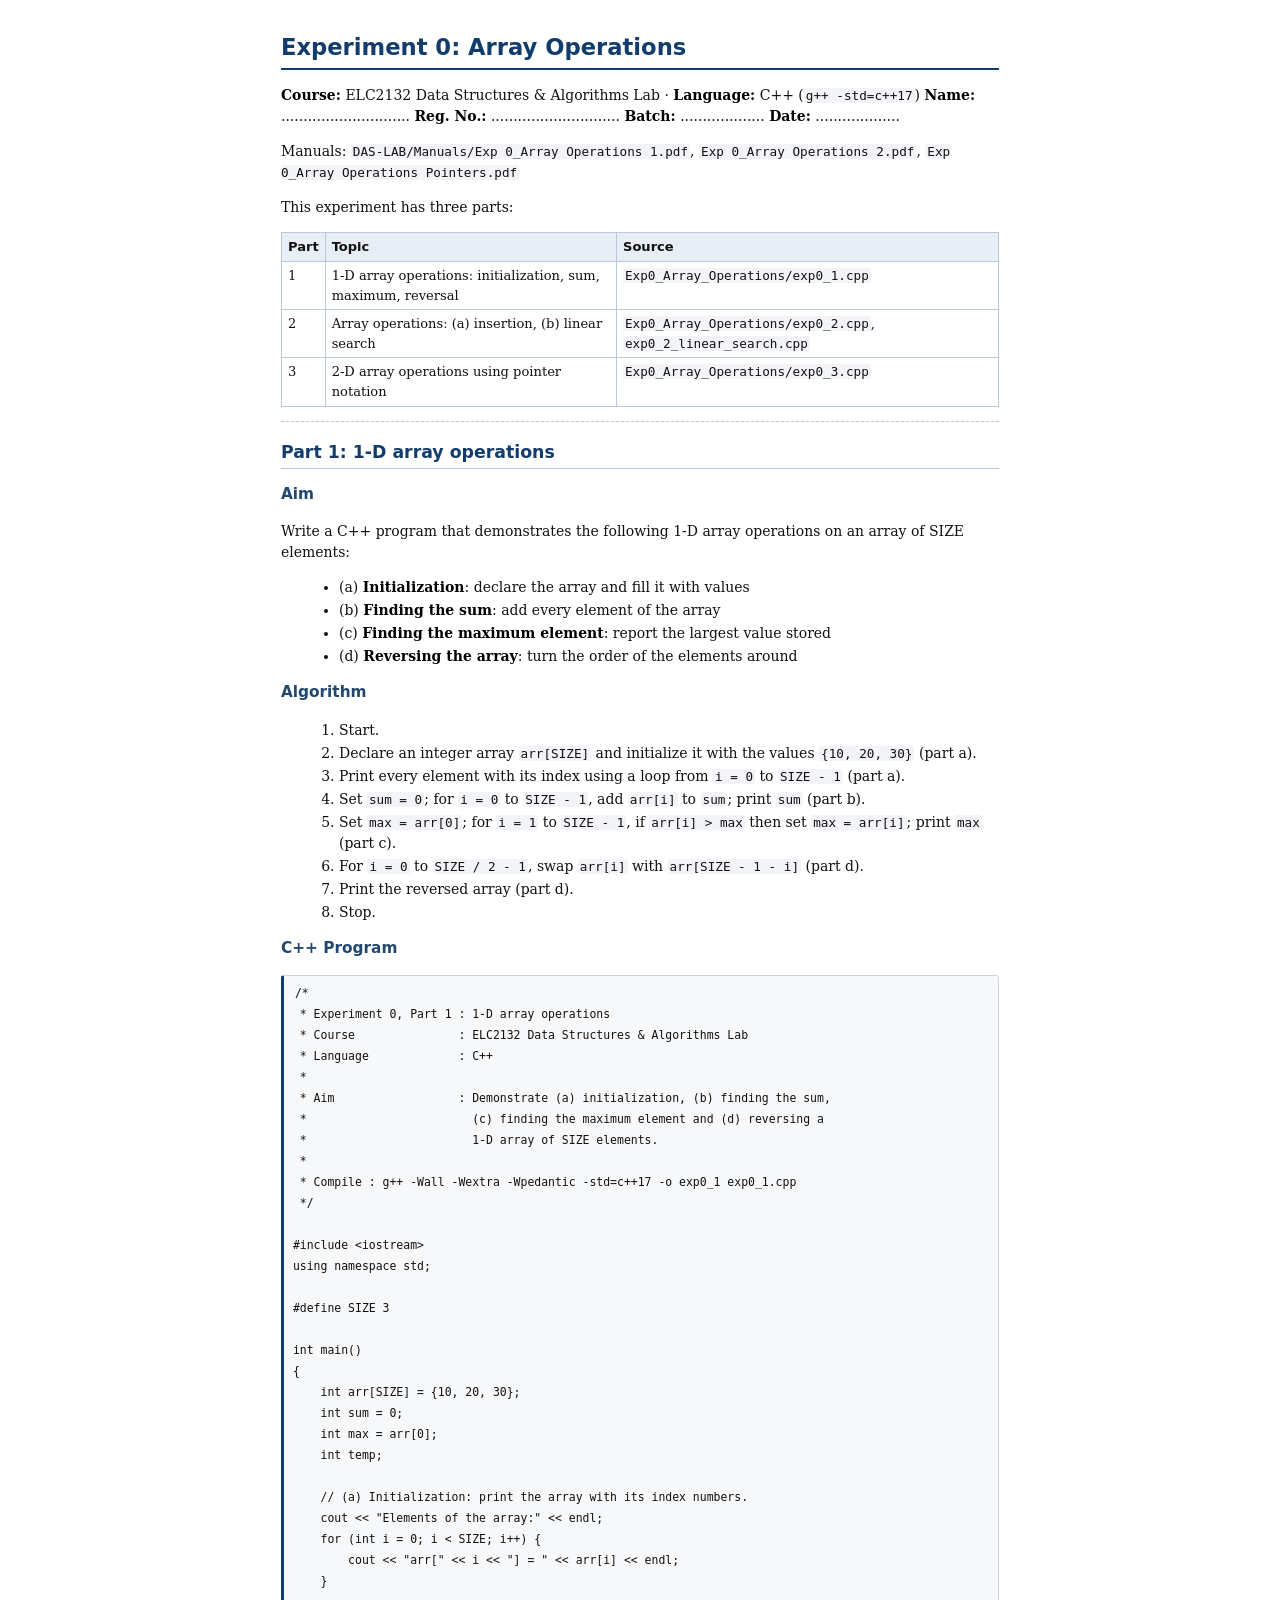
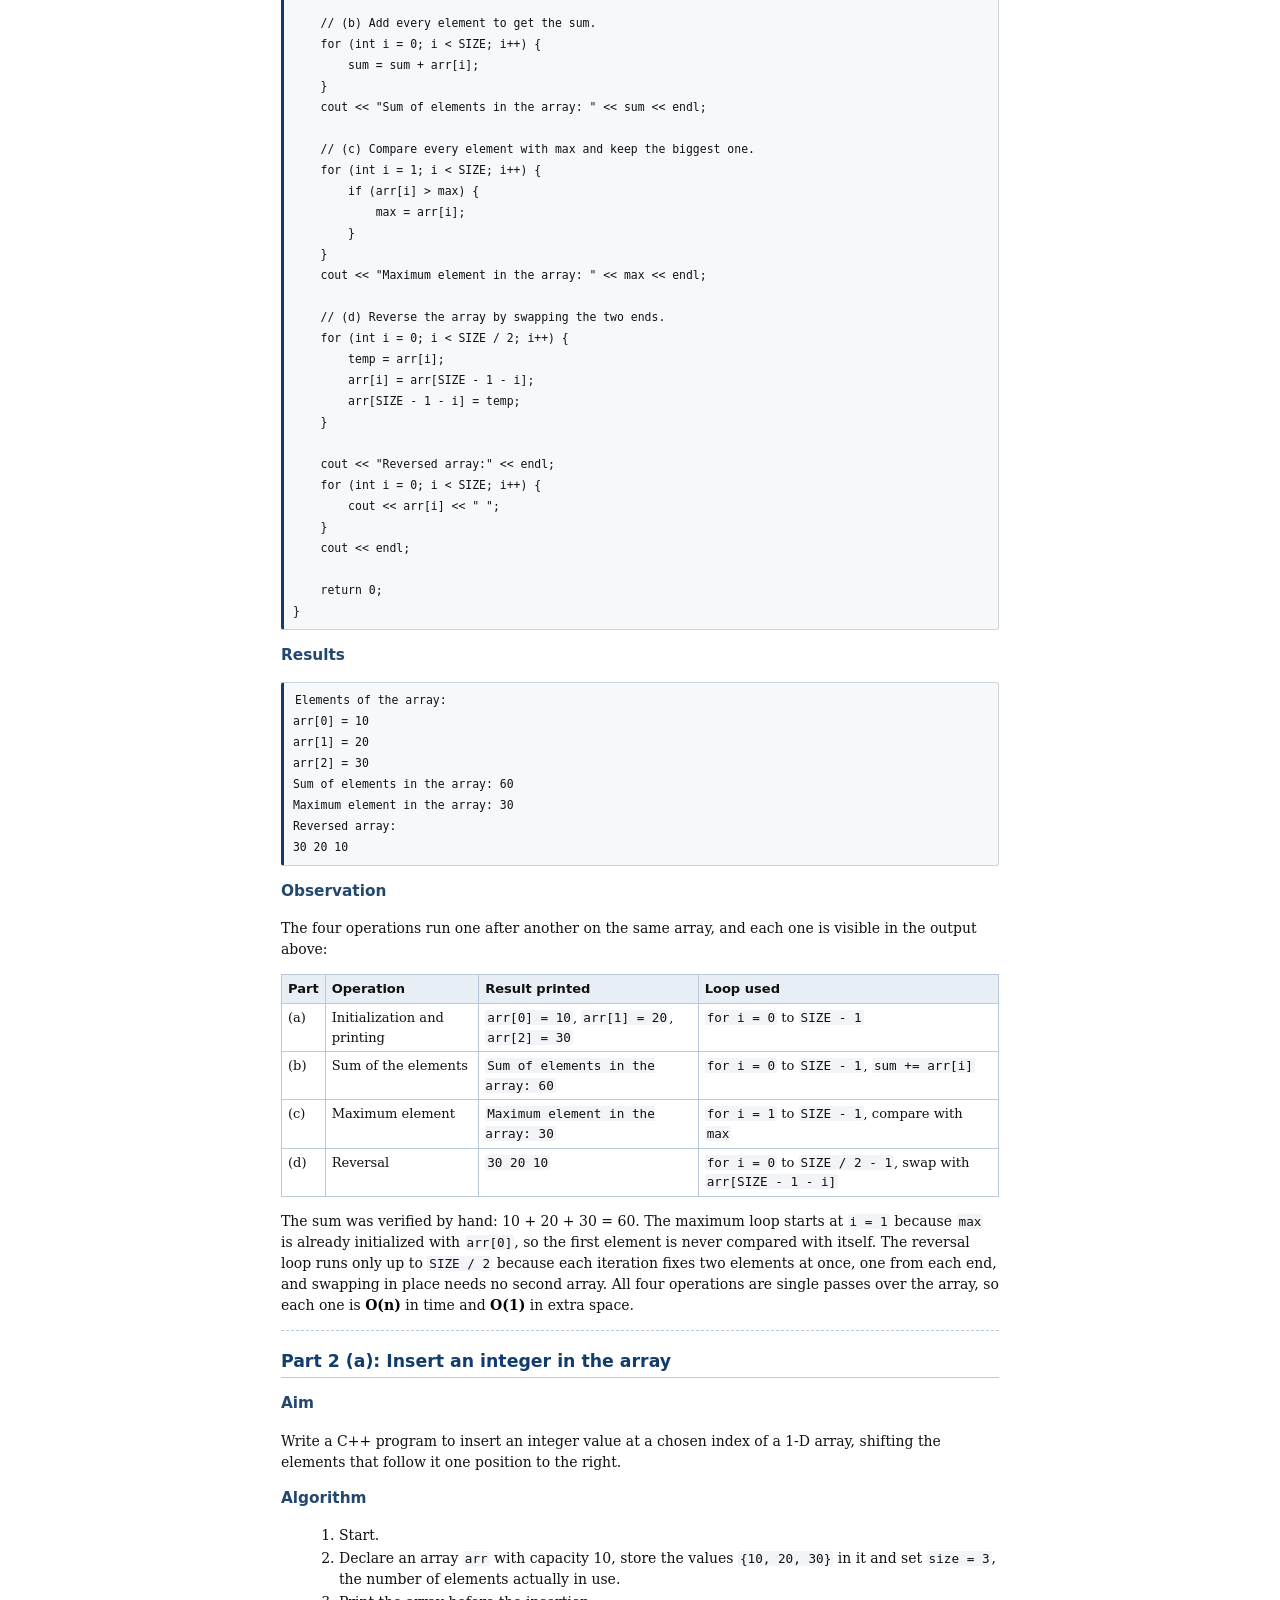
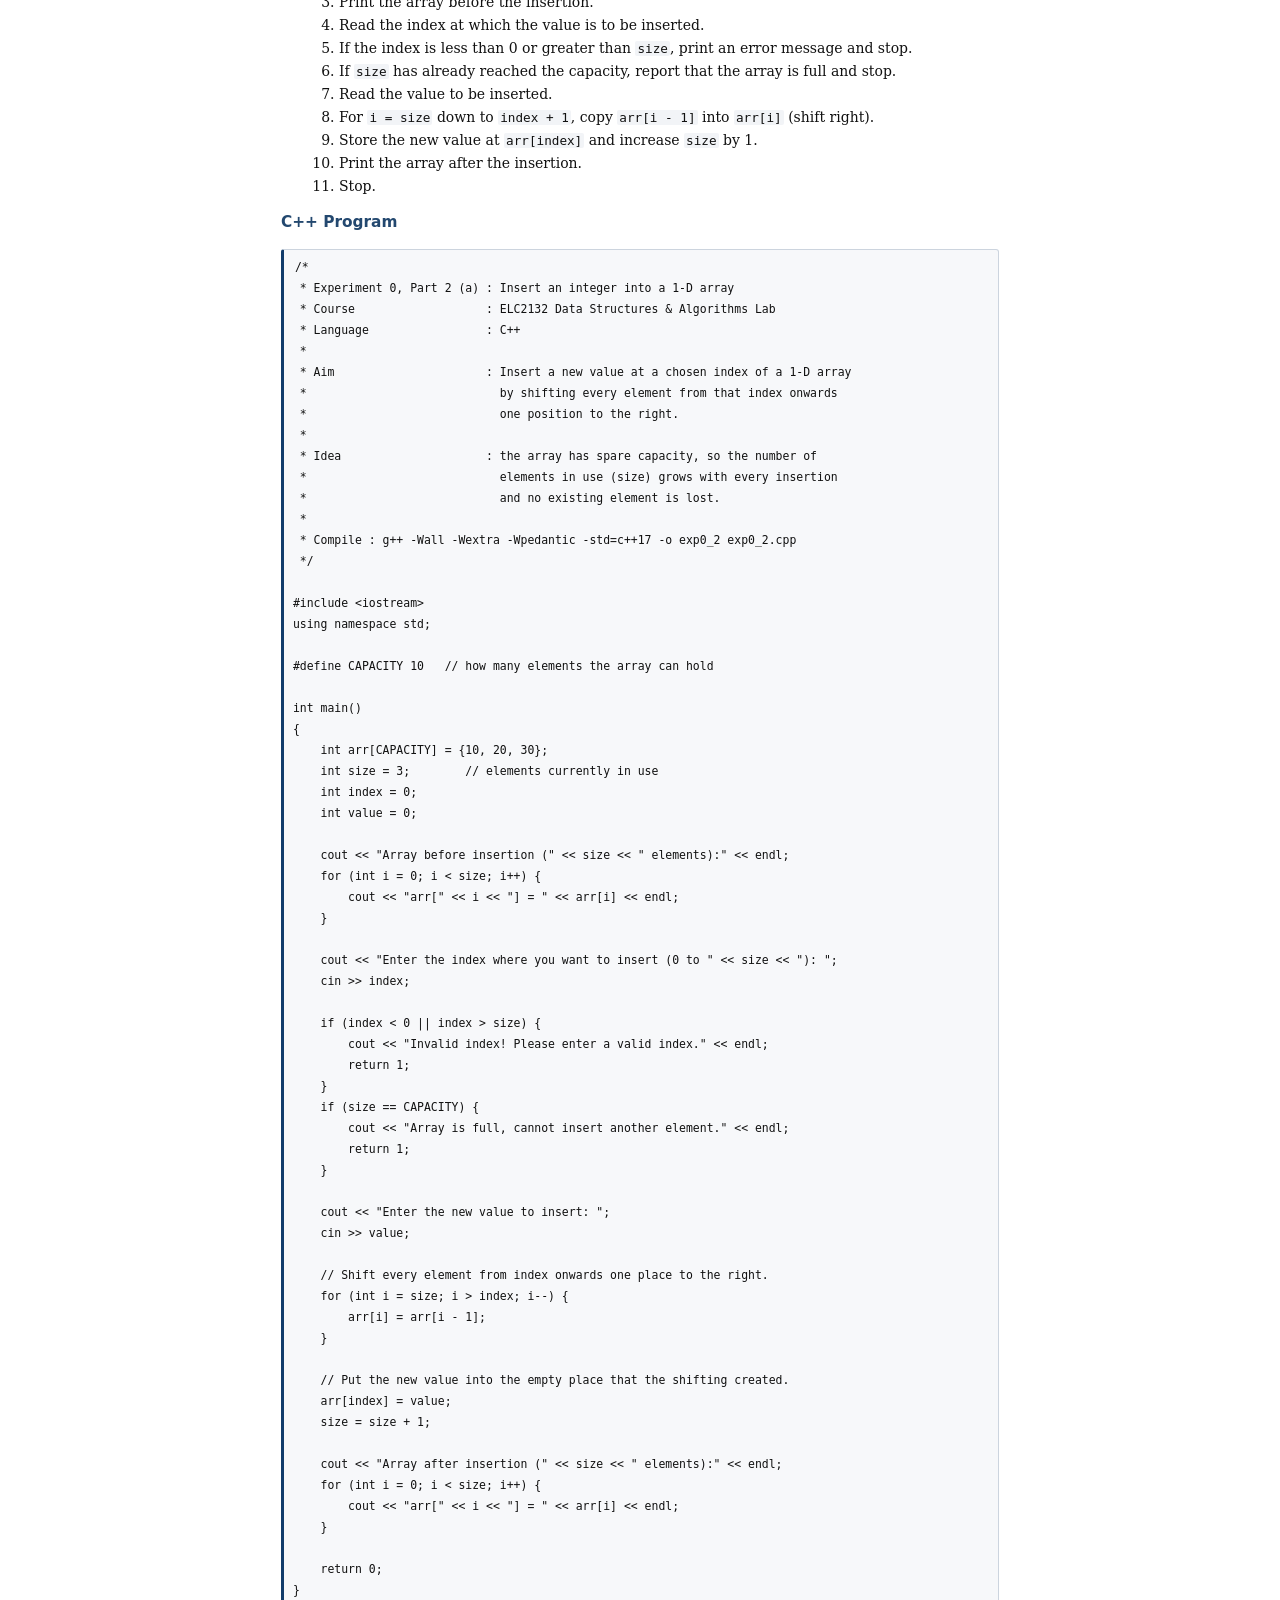
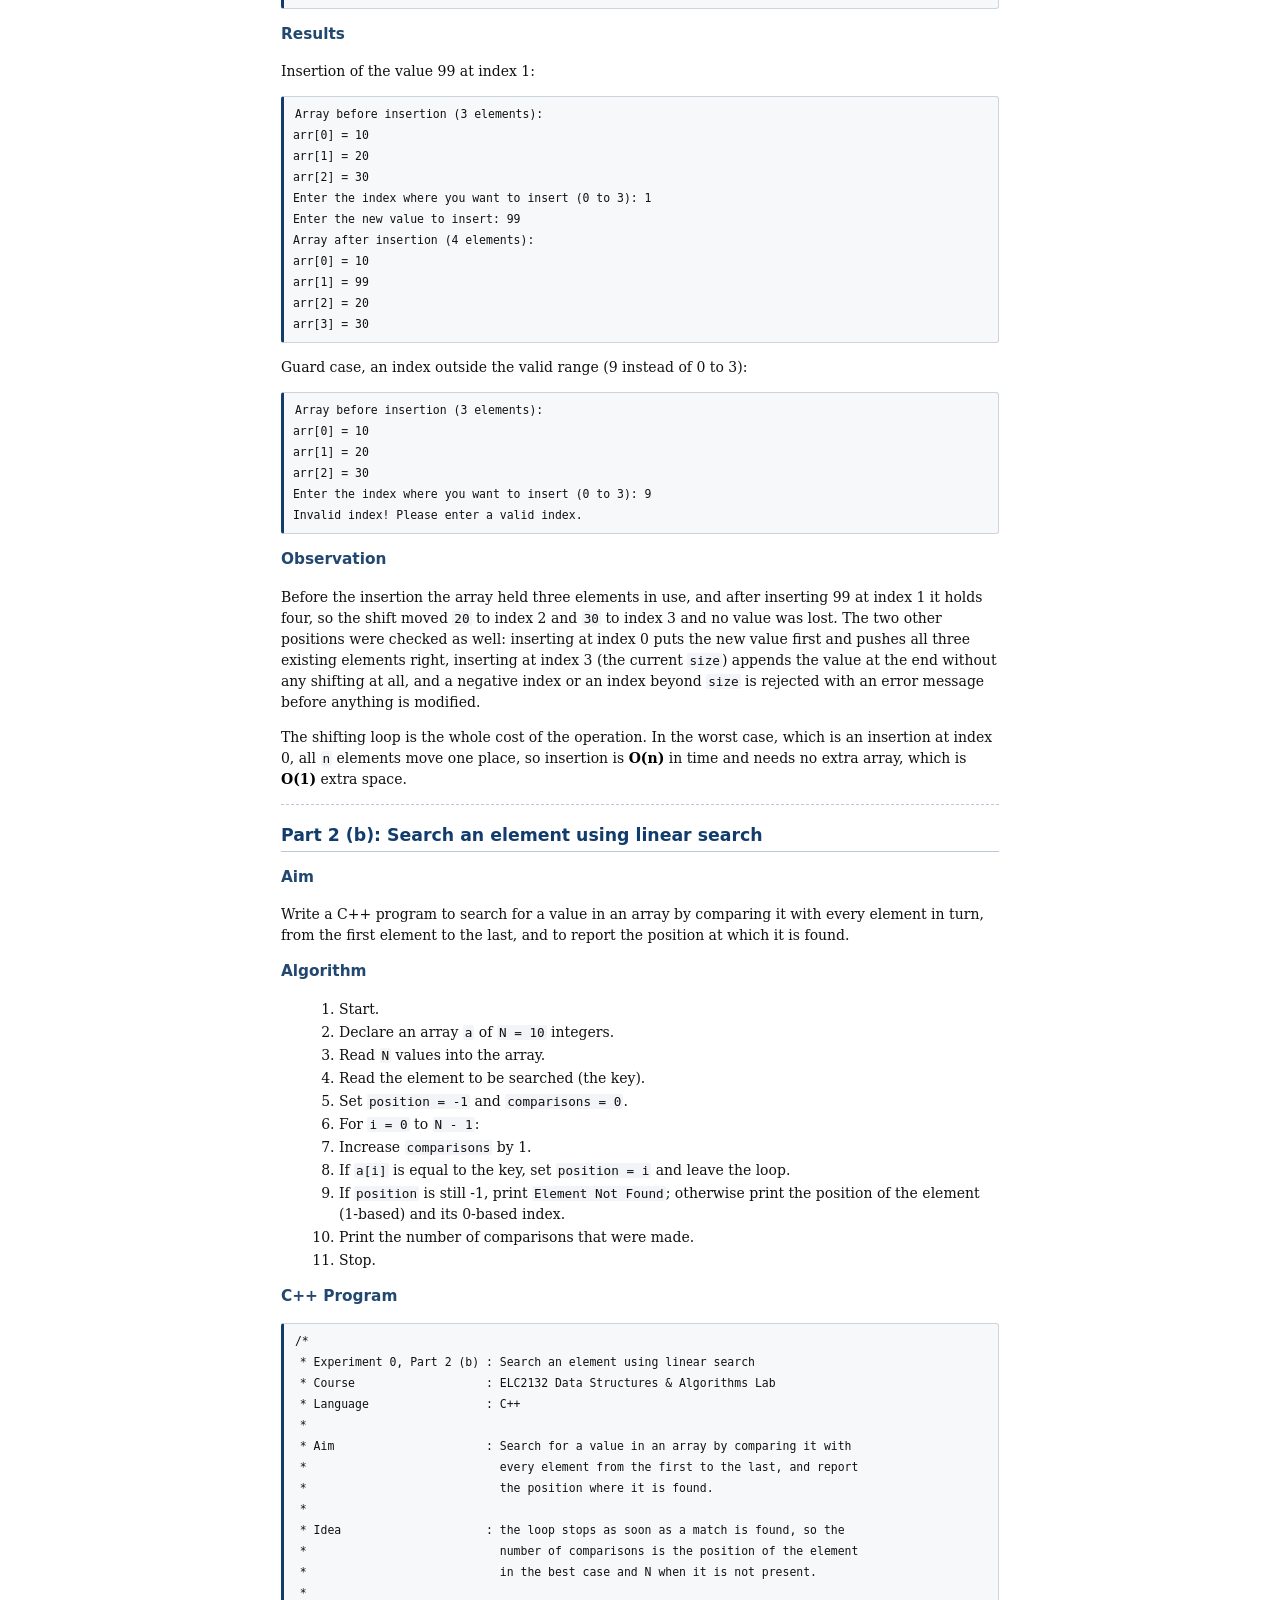
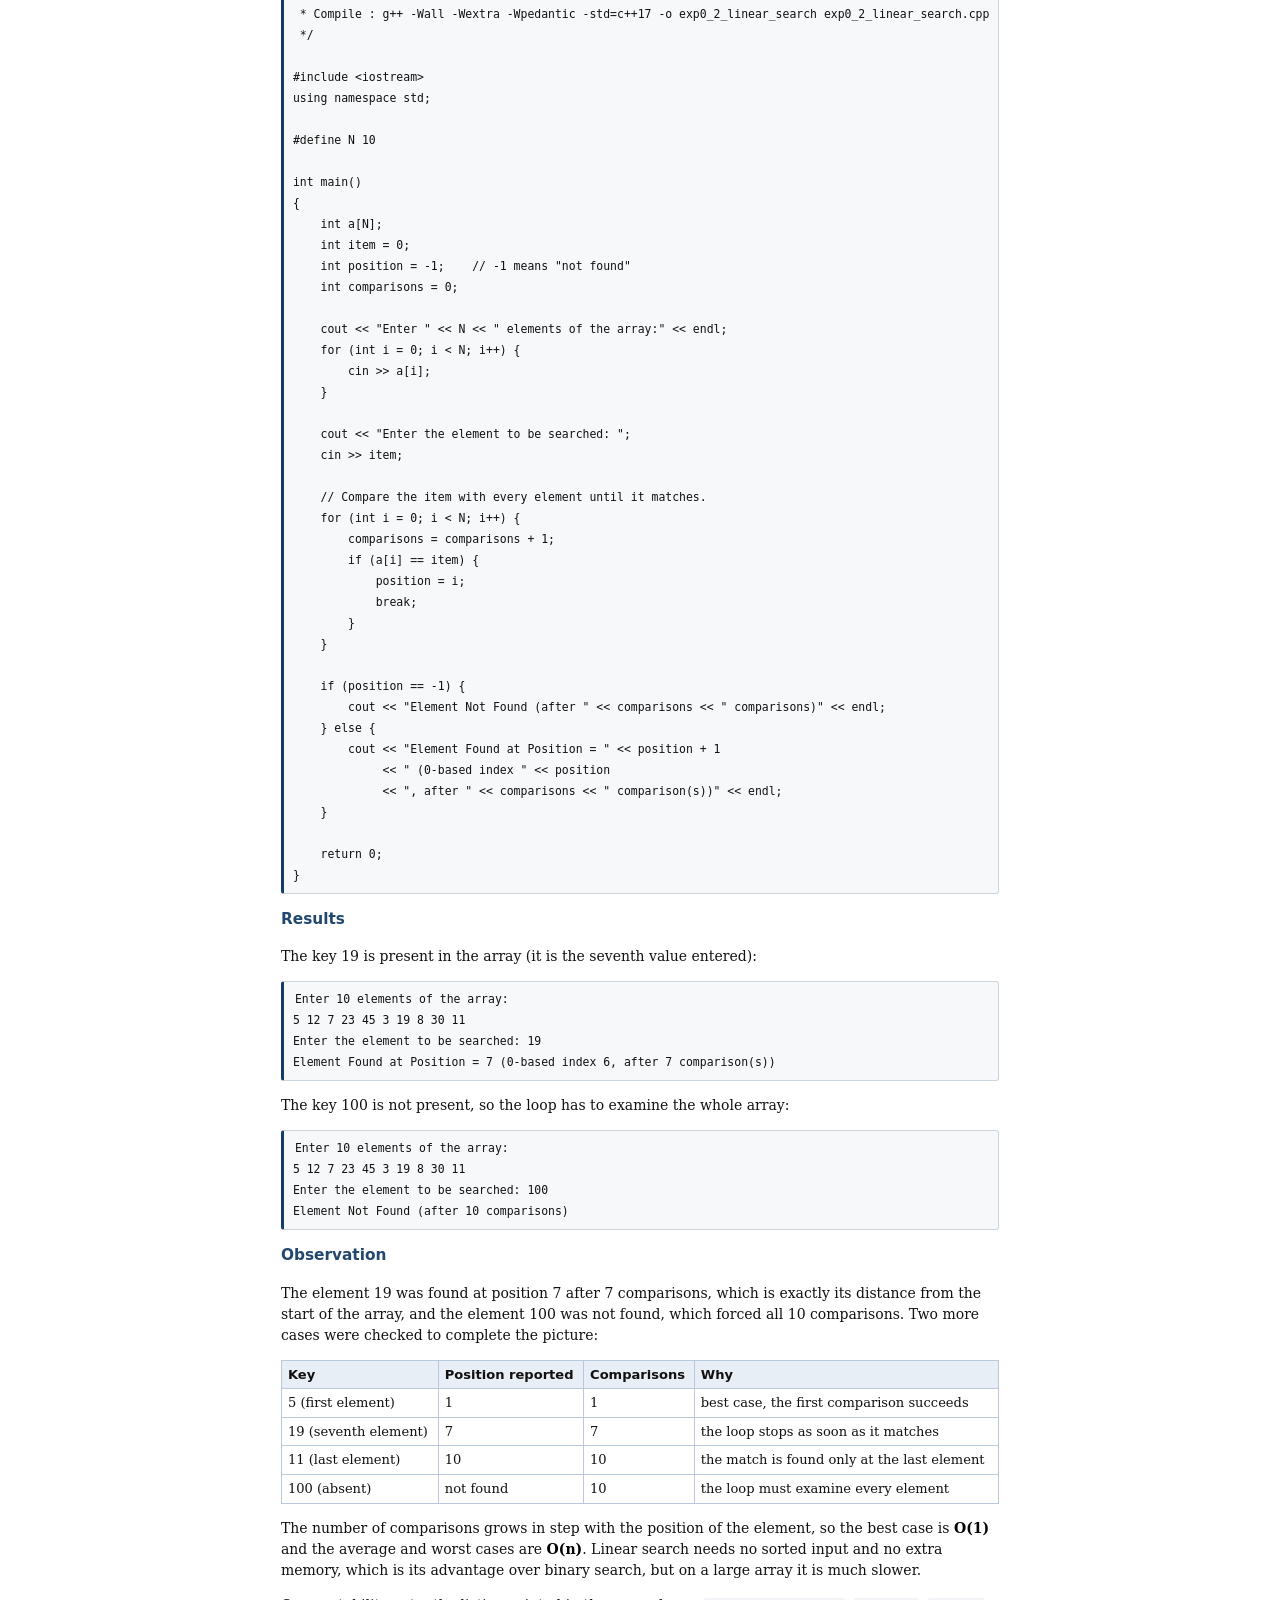
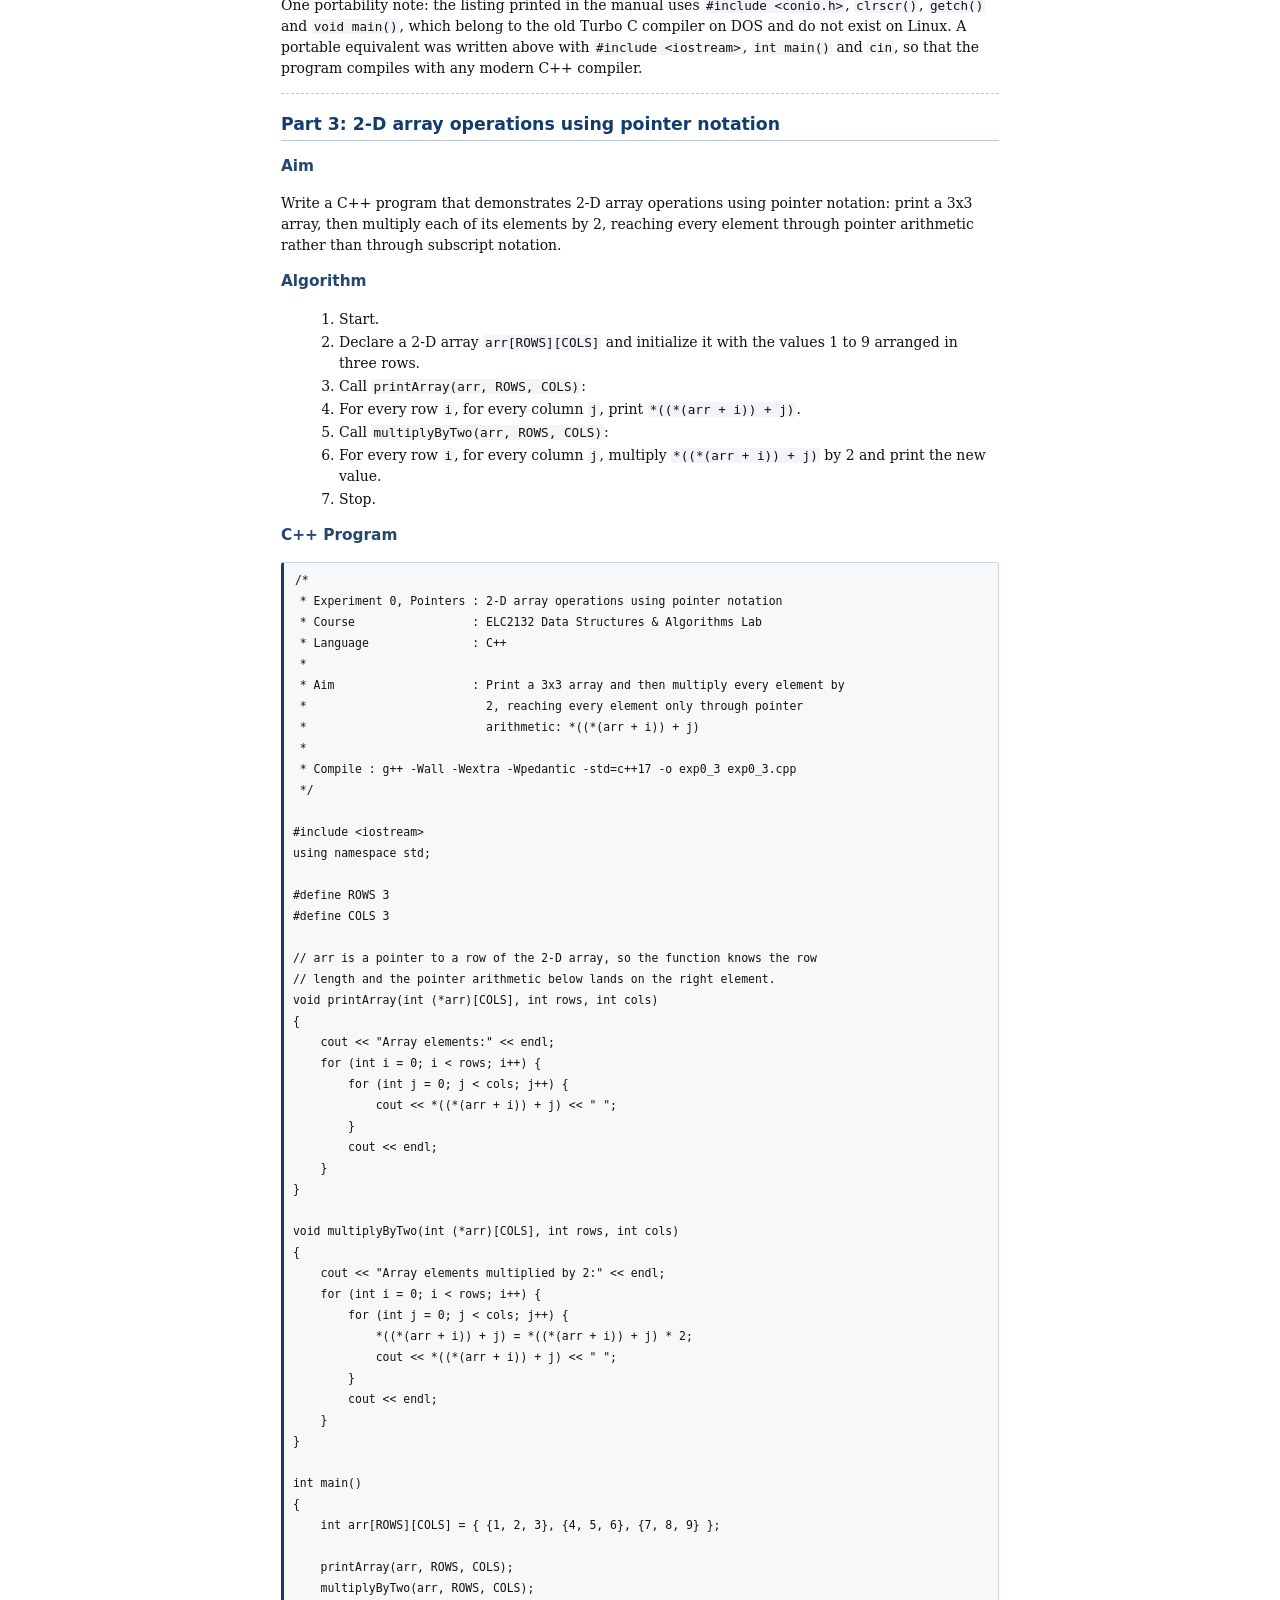
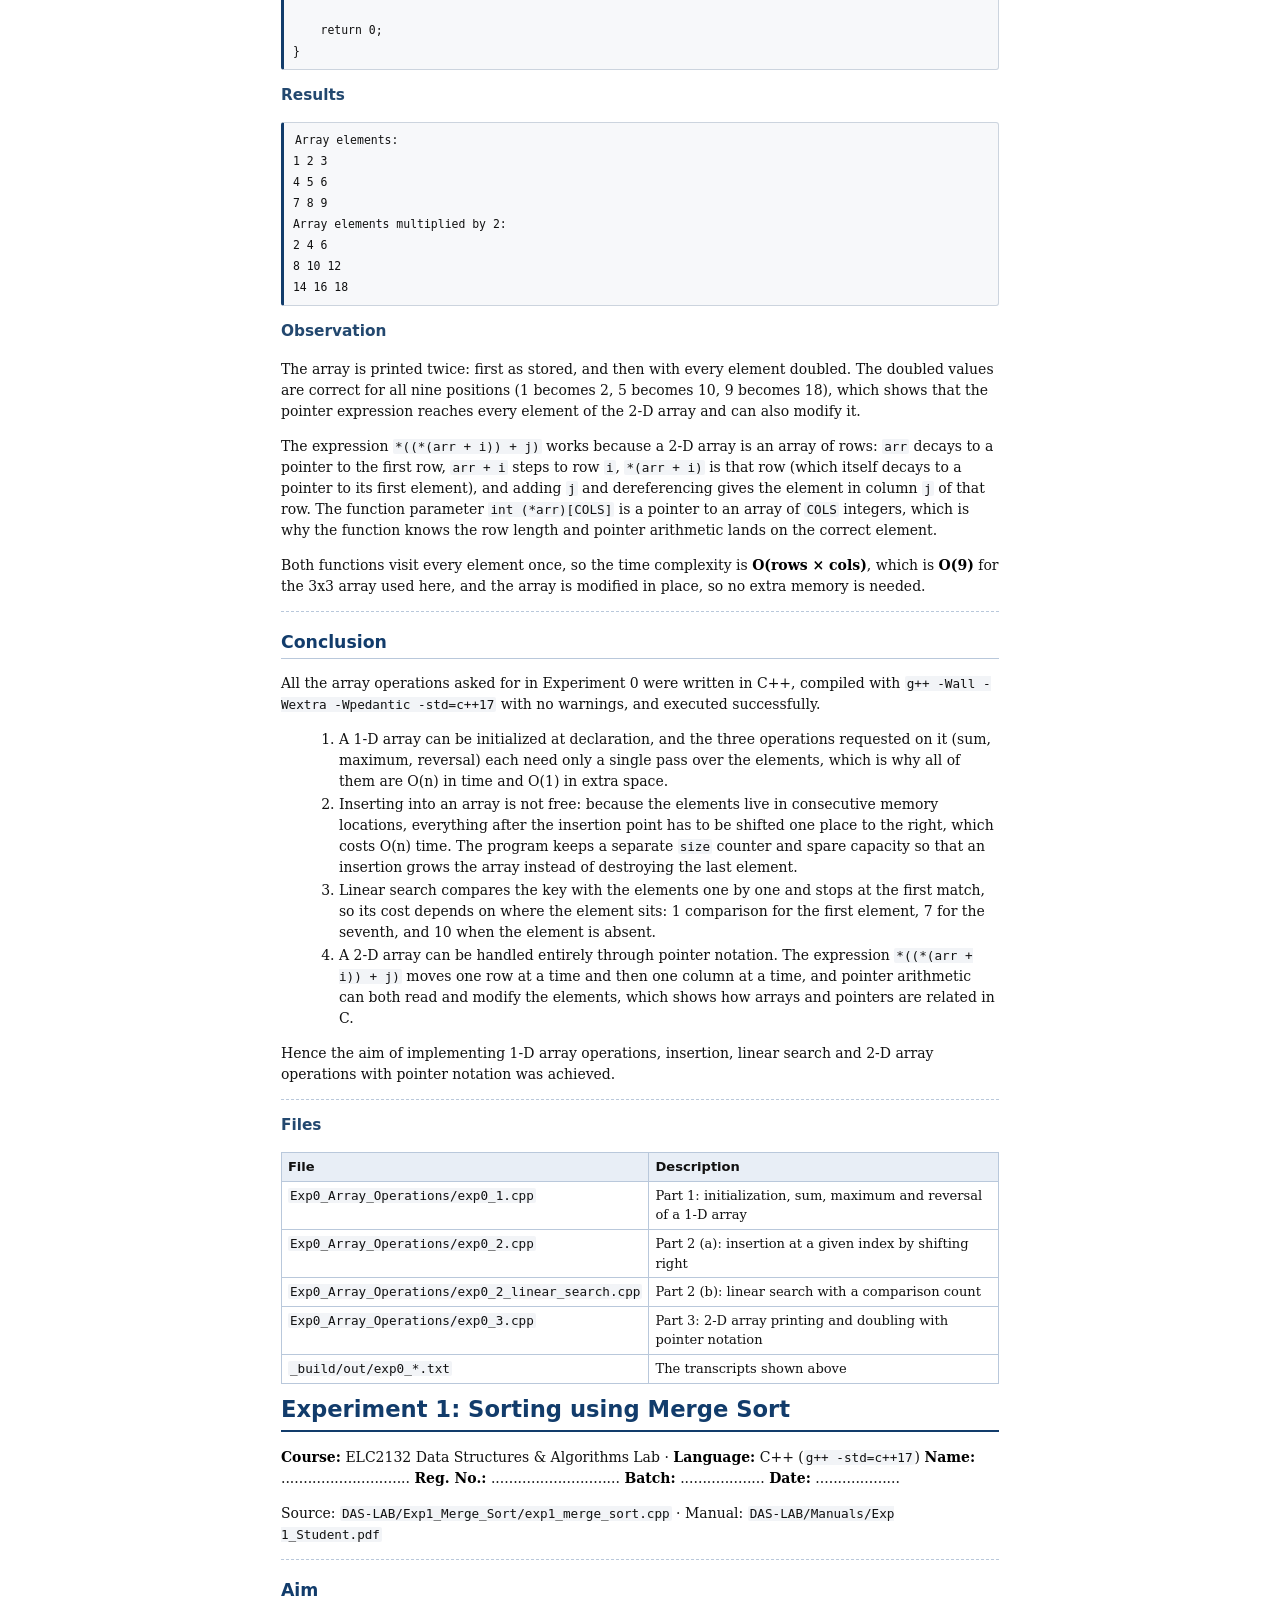
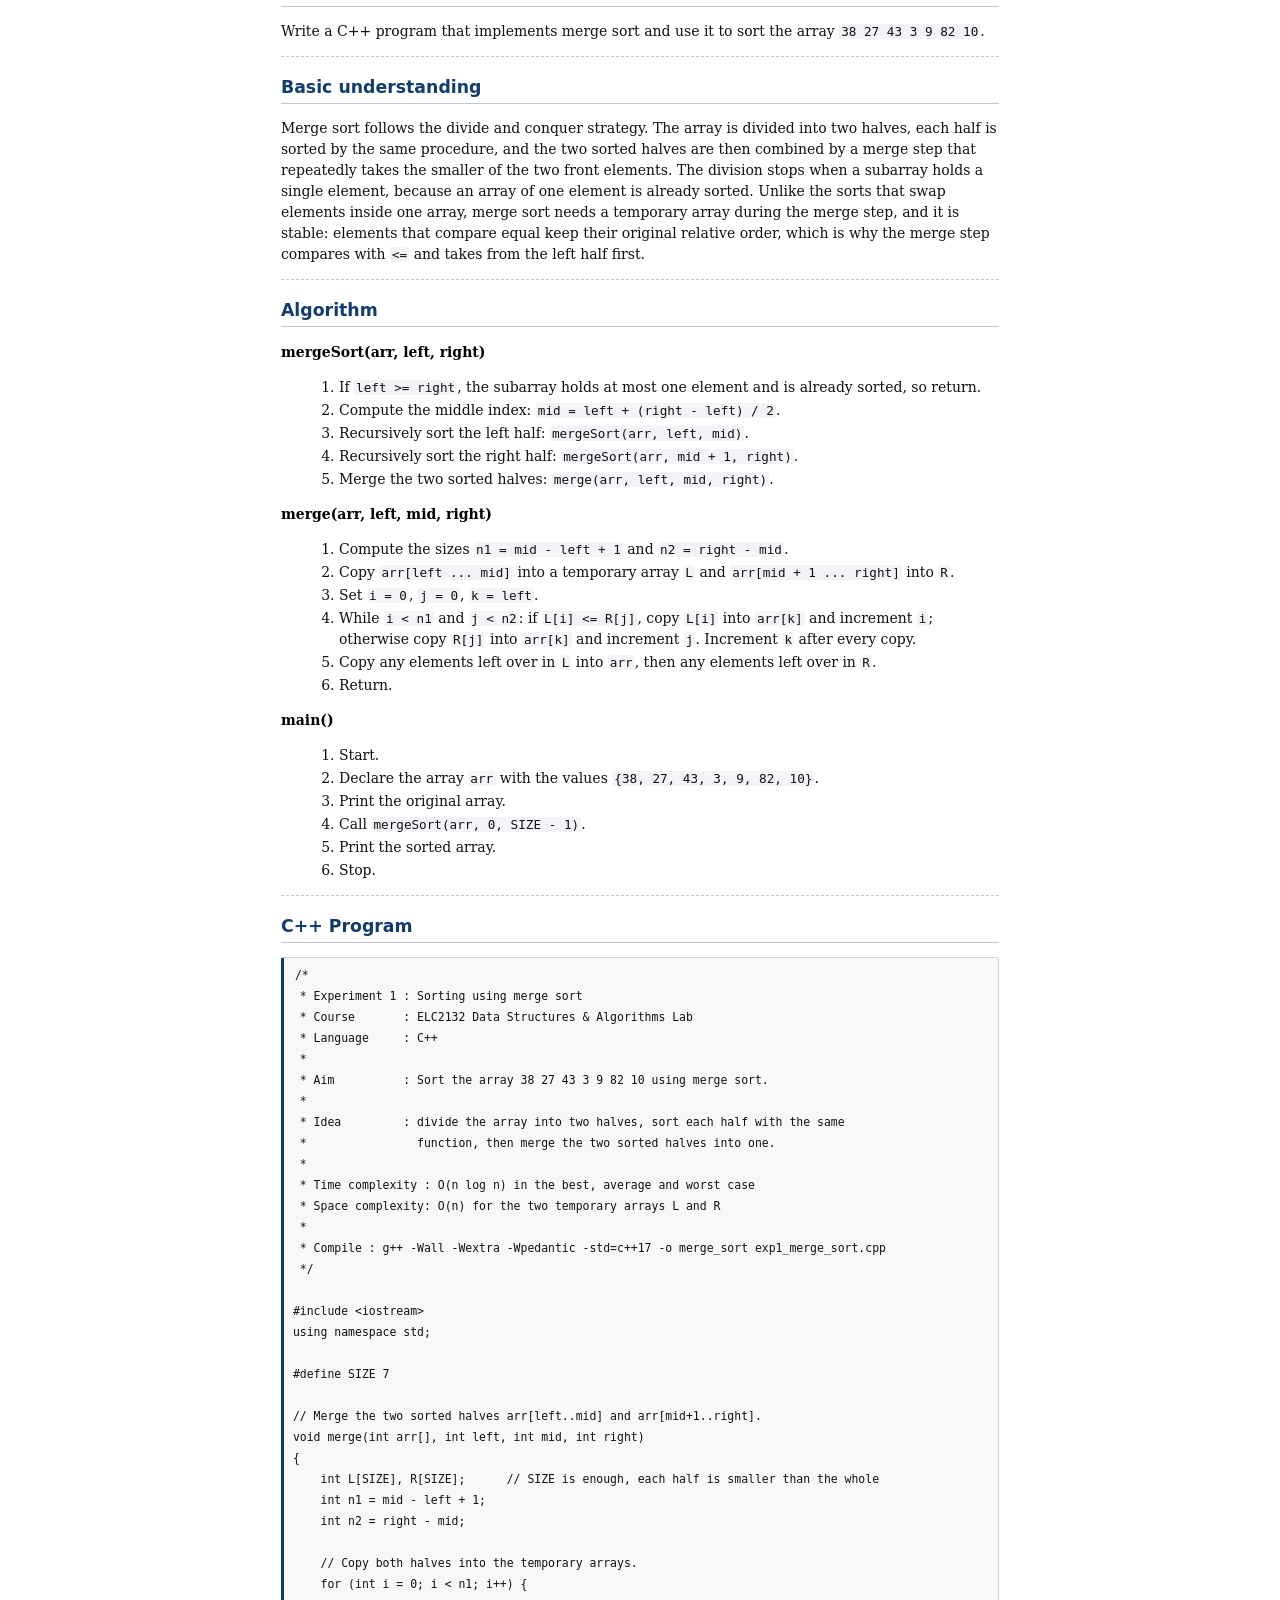
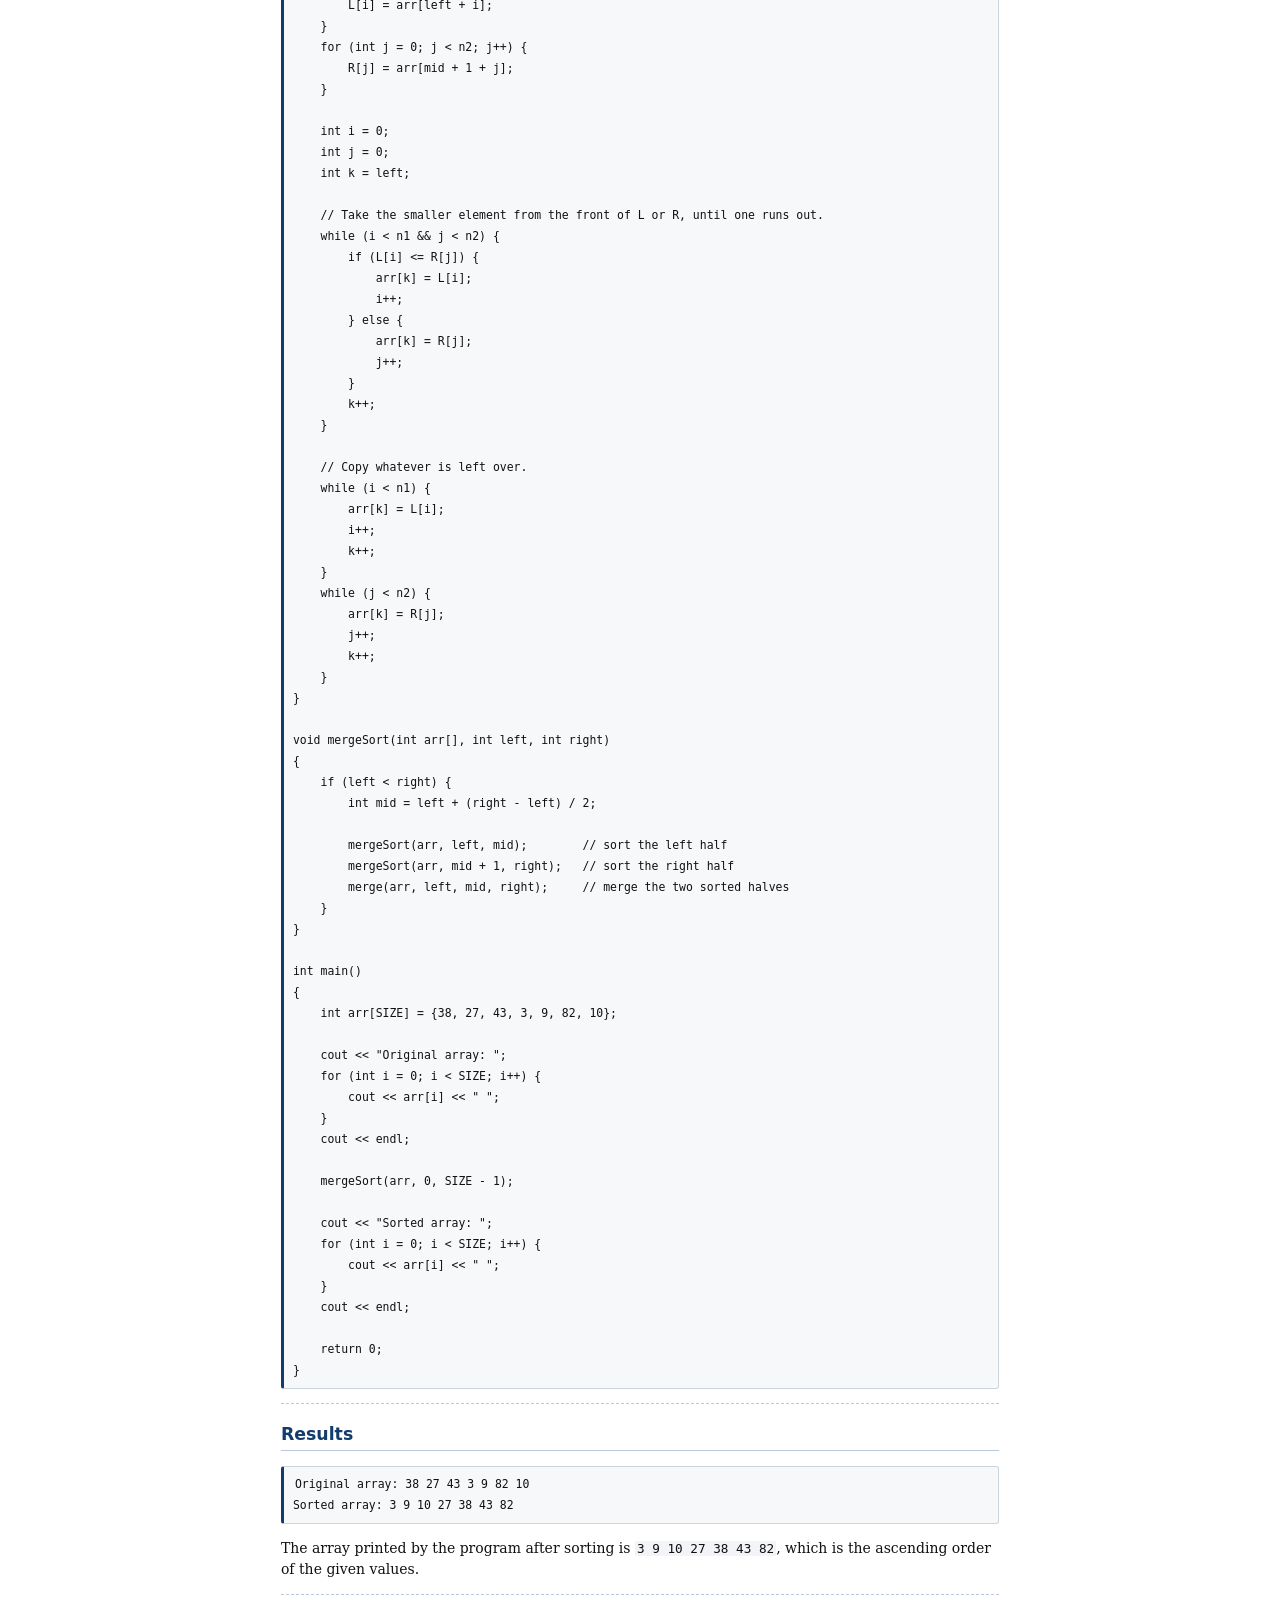
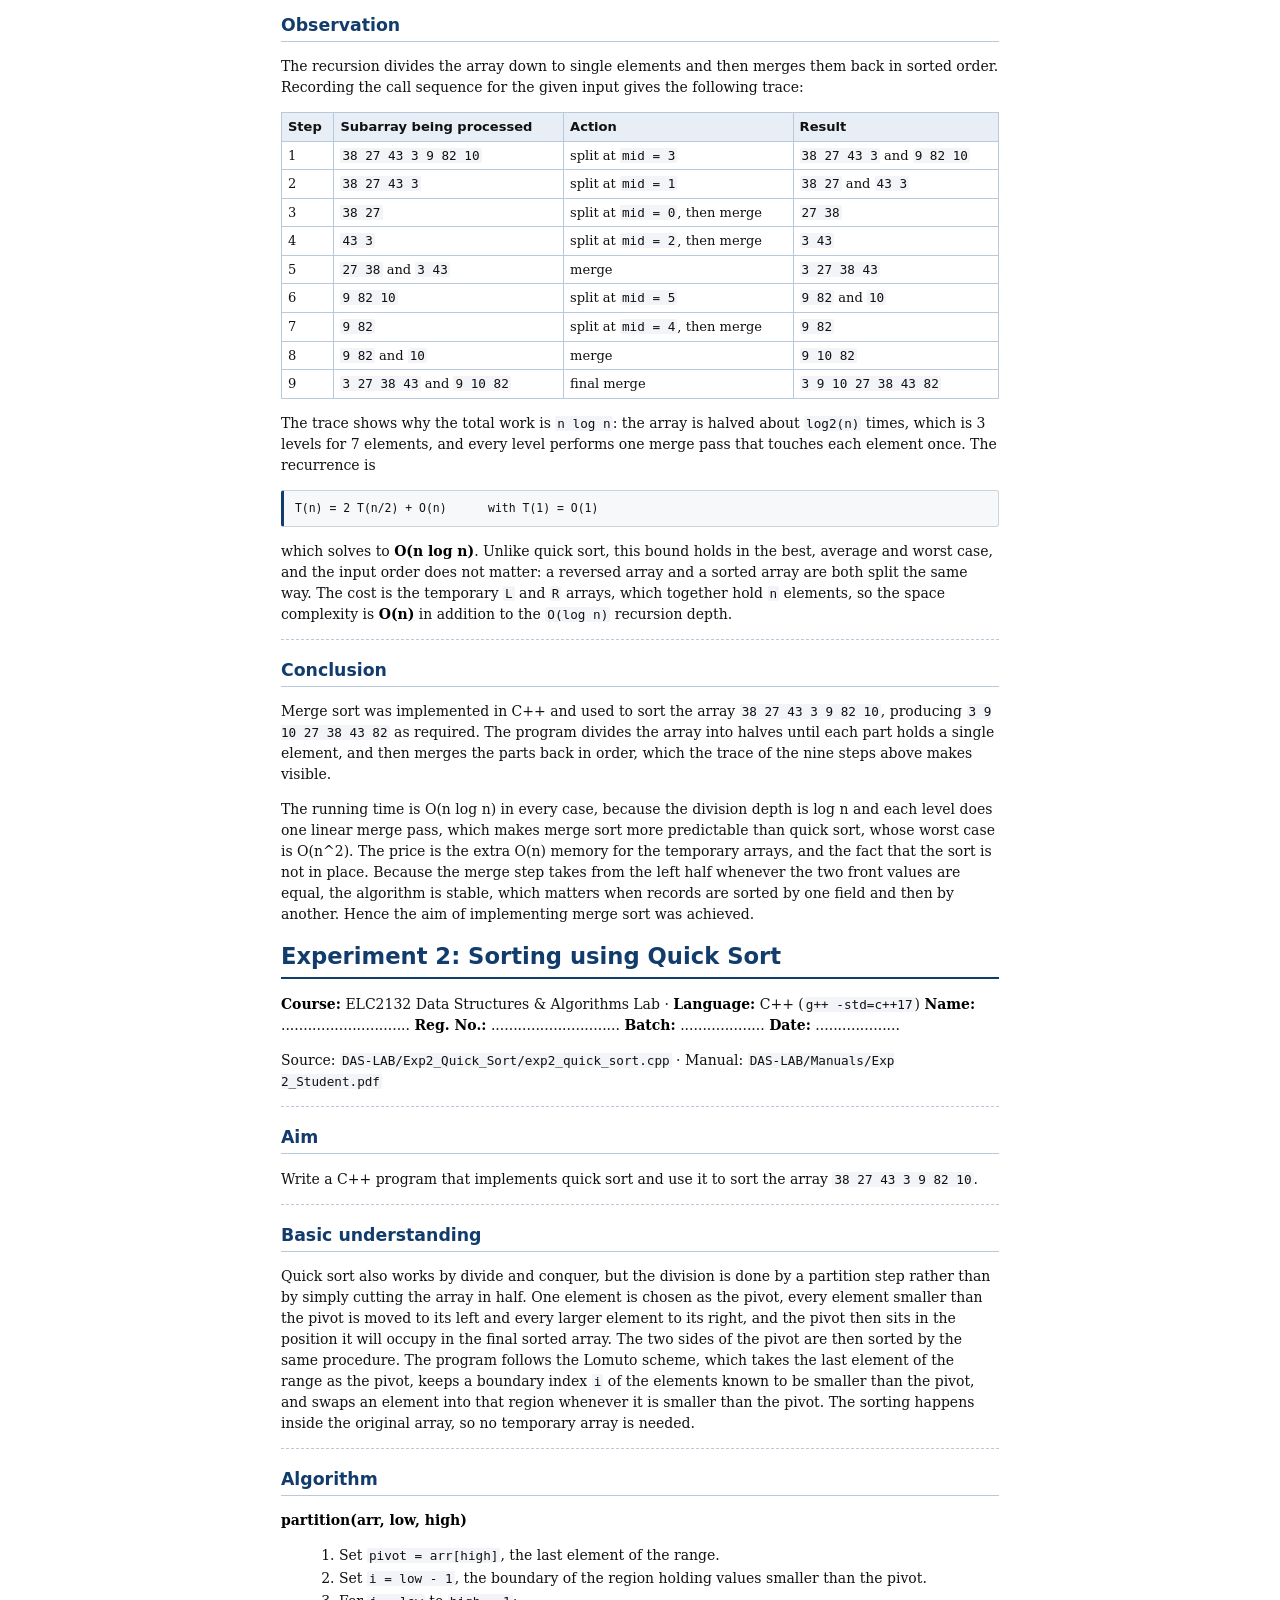
==== das-lab/Records/DAS-LAB_Records.html @ 85d039dd "feat: import ECE2104 DSA materials (memory guide, linked list, roadmap, lab, verifiers)" ====
<!DOCTYPE html>
<html lang="en">
<head>
<meta charset="utf-8">
<title>DAS-LAB Lab Records: Experiments 0 to 4</title>
<style>
@page { size: A4; margin: 18mm 16mm; }
body { font-family: "DejaVu Serif", Georgia, serif; font-size: 10.5pt; line-height: 1.5;
       color: #111; max-width: 190mm; margin: 0 auto; padding: 8mm; }
h1 { font-family: "DejaVu Sans", Arial, sans-serif; font-size: 17pt; color: #123c6b;
     border-bottom: 2px solid #123c6b; padding-bottom: 4px; margin-top: 0; }
h2 { font-family: "DejaVu Sans", Arial, sans-serif; font-size: 13pt; color: #123c6b;
     border-bottom: 1px solid #b9c8db; padding-bottom: 2px; margin-top: 18px; }
h3 { font-family: "DejaVu Sans", Arial, sans-serif; font-size: 11.5pt; color: #23486f;
     margin-top: 14px; }
code { font-family: "DejaVu Sans Mono", "Courier New", monospace; font-size: 9.5pt;
       background: #f2f4f7; padding: 0 2px; border-radius: 2px; }
pre { background: #f7f8fa; border: 1px solid #ccd4de; border-left: 3px solid #123c6b;
      border-radius: 3px; padding: 7px 9px; overflow-x: auto; page-break-inside: avoid; }
pre code { background: none; font-size: 8.6pt; line-height: 1.35; }
table { border-collapse: collapse; width: 100%; margin: 8px 0; font-size: 9.8pt;
        page-break-inside: avoid; }
th, td { border: 1px solid #b9c8db; padding: 4px 6px; text-align: left; vertical-align: top; }
th { background: #e8eef6; font-family: "DejaVu Sans", Arial, sans-serif; }
ul, ol { margin: 6px 0 6px 18px; }
li { margin: 2px 0; }
hr { border: 0; border-top: 1px dashed #b9c8db; margin: 14px 0; }
.page-break { page-break-before: always; }
strong { color: #000; }
</style>
</head>
<body>
<h1>Experiment 0: Array Operations</h1>
<p><strong>Course:</strong> ELC2132 Data Structures &amp; Algorithms Lab  ·  <strong>Language:</strong> C++ (<code>g++ -std=c++17</code>)
<strong>Name:</strong> .............................  <strong>Reg. No.:</strong> .............................
<strong>Batch:</strong> ...................  <strong>Date:</strong> ...................</p>
<p>Manuals: <code>DAS-LAB/Manuals/Exp 0_Array Operations 1.pdf</code>, <code>Exp 0_Array Operations 2.pdf</code>,
<code>Exp 0_Array Operations Pointers.pdf</code></p>
<p>This experiment has three parts:</p>
<table>
<thead>
<tr>
<th>Part</th>
<th>Topic</th>
<th>Source</th>
</tr>
</thead>
<tbody>
<tr>
<td>1</td>
<td>1-D array operations: initialization, sum, maximum, reversal</td>
<td><code>Exp0_Array_Operations/exp0_1.cpp</code></td>
</tr>
<tr>
<td>2</td>
<td>Array operations: (a) insertion, (b) linear search</td>
<td><code>Exp0_Array_Operations/exp0_2.cpp</code>, <code>exp0_2_linear_search.cpp</code></td>
</tr>
<tr>
<td>3</td>
<td>2-D array operations using pointer notation</td>
<td><code>Exp0_Array_Operations/exp0_3.cpp</code></td>
</tr>
</tbody>
</table>
<hr />
<h2>Part 1: 1-D array operations</h2>
<h3>Aim</h3>
<p>Write a C++ program that demonstrates the following 1-D array operations on an array of SIZE
elements:</p>
<ul>
<li>(a) <strong>Initialization</strong>: declare the array and fill it with values</li>
<li>(b) <strong>Finding the sum</strong>: add every element of the array</li>
<li>(c) <strong>Finding the maximum element</strong>: report the largest value stored</li>
<li>(d) <strong>Reversing the array</strong>: turn the order of the elements around</li>
</ul>
<h3>Algorithm</h3>
<ol>
<li>Start.</li>
<li>Declare an integer array <code>arr[SIZE]</code> and initialize it with the values <code>{10, 20, 30}</code> (part a).</li>
<li>Print every element with its index using a loop from <code>i = 0</code> to <code>SIZE - 1</code> (part a).</li>
<li>Set <code>sum = 0</code>; for <code>i = 0</code> to <code>SIZE - 1</code>, add <code>arr[i]</code> to <code>sum</code>; print <code>sum</code> (part b).</li>
<li>Set <code>max = arr[0]</code>; for <code>i = 1</code> to <code>SIZE - 1</code>, if <code>arr[i] &gt; max</code> then set <code>max = arr[i]</code>;
   print <code>max</code> (part c).</li>
<li>For <code>i = 0</code> to <code>SIZE / 2 - 1</code>, swap <code>arr[i]</code> with <code>arr[SIZE - 1 - i]</code> (part d).</li>
<li>Print the reversed array (part d).</li>
<li>Stop.</li>
</ol>
<h3>C++ Program</h3>
<!--CODE:Exp0_Array_Operations/exp0_1.cpp-->

<pre><code class="language-cpp">/*
 * Experiment 0, Part 1 : 1-D array operations
 * Course               : ELC2132 Data Structures &amp; Algorithms Lab
 * Language             : C++
 *
 * Aim                  : Demonstrate (a) initialization, (b) finding the sum,
 *                        (c) finding the maximum element and (d) reversing a
 *                        1-D array of SIZE elements.
 *
 * Compile : g++ -Wall -Wextra -Wpedantic -std=c++17 -o exp0_1 exp0_1.cpp
 */

#include &lt;iostream&gt;
using namespace std;

#define SIZE 3

int main()
{
    int arr[SIZE] = {10, 20, 30};
    int sum = 0;
    int max = arr[0];
    int temp;

    // (a) Initialization: print the array with its index numbers.
    cout &lt;&lt; &quot;Elements of the array:&quot; &lt;&lt; endl;
    for (int i = 0; i &lt; SIZE; i++) {
        cout &lt;&lt; &quot;arr[&quot; &lt;&lt; i &lt;&lt; &quot;] = &quot; &lt;&lt; arr[i] &lt;&lt; endl;
    }

    // (b) Add every element to get the sum.
    for (int i = 0; i &lt; SIZE; i++) {
        sum = sum + arr[i];
    }
    cout &lt;&lt; &quot;Sum of elements in the array: &quot; &lt;&lt; sum &lt;&lt; endl;

    // (c) Compare every element with max and keep the biggest one.
    for (int i = 1; i &lt; SIZE; i++) {
        if (arr[i] &gt; max) {
            max = arr[i];
        }
    }
    cout &lt;&lt; &quot;Maximum element in the array: &quot; &lt;&lt; max &lt;&lt; endl;

    // (d) Reverse the array by swapping the two ends.
    for (int i = 0; i &lt; SIZE / 2; i++) {
        temp = arr[i];
        arr[i] = arr[SIZE - 1 - i];
        arr[SIZE - 1 - i] = temp;
    }

    cout &lt;&lt; &quot;Reversed array:&quot; &lt;&lt; endl;
    for (int i = 0; i &lt; SIZE; i++) {
        cout &lt;&lt; arr[i] &lt;&lt; &quot; &quot;;
    }
    cout &lt;&lt; endl;

    return 0;
}
</code></pre>
<h3>Results</h3>
<!--TEXT:_build/out/exp0_1.txt-->

<pre><code>Elements of the array:
arr[0] = 10
arr[1] = 20
arr[2] = 30
Sum of elements in the array: 60
Maximum element in the array: 30
Reversed array:
30 20 10
</code></pre>
<h3>Observation</h3>
<p>The four operations run one after another on the same array, and each one is visible in the
output above:</p>
<table>
<thead>
<tr>
<th>Part</th>
<th>Operation</th>
<th>Result printed</th>
<th>Loop used</th>
</tr>
</thead>
<tbody>
<tr>
<td>(a)</td>
<td>Initialization and printing</td>
<td><code>arr[0] = 10</code>, <code>arr[1] = 20</code>, <code>arr[2] = 30</code></td>
<td><code>for i = 0</code> to <code>SIZE - 1</code></td>
</tr>
<tr>
<td>(b)</td>
<td>Sum of the elements</td>
<td><code>Sum of elements in the array: 60</code></td>
<td><code>for i = 0</code> to <code>SIZE - 1</code>, <code>sum += arr[i]</code></td>
</tr>
<tr>
<td>(c)</td>
<td>Maximum element</td>
<td><code>Maximum element in the array: 30</code></td>
<td><code>for i = 1</code> to <code>SIZE - 1</code>, compare with <code>max</code></td>
</tr>
<tr>
<td>(d)</td>
<td>Reversal</td>
<td><code>30 20 10</code></td>
<td><code>for i = 0</code> to <code>SIZE / 2 - 1</code>, swap with <code>arr[SIZE - 1 - i]</code></td>
</tr>
</tbody>
</table>
<p>The sum was verified by hand: 10 + 20 + 30 = 60. The maximum loop starts at <code>i = 1</code> because
<code>max</code> is already initialized with <code>arr[0]</code>, so the first element is never compared with itself.
The reversal loop runs only up to <code>SIZE / 2</code> because each iteration fixes two elements at once,
one from each end, and swapping in place needs no second array. All four operations are single
passes over the array, so each one is <strong>O(n)</strong> in time and <strong>O(1)</strong> in extra space.</p>
<hr />
<h2>Part 2 (a): Insert an integer in the array</h2>
<h3>Aim</h3>
<p>Write a C++ program to insert an integer value at a chosen index of a 1-D array, shifting the
elements that follow it one position to the right.</p>
<h3>Algorithm</h3>
<ol>
<li>Start.</li>
<li>Declare an array <code>arr</code> with capacity 10, store the values <code>{10, 20, 30}</code> in it and set
   <code>size = 3</code>, the number of elements actually in use.</li>
<li>Print the array before the insertion.</li>
<li>Read the index at which the value is to be inserted.</li>
<li>If the index is less than 0 or greater than <code>size</code>, print an error message and stop.</li>
<li>If <code>size</code> has already reached the capacity, report that the array is full and stop.</li>
<li>Read the value to be inserted.</li>
<li>For <code>i = size</code> down to <code>index + 1</code>, copy <code>arr[i - 1]</code> into <code>arr[i]</code> (shift right).</li>
<li>Store the new value at <code>arr[index]</code> and increase <code>size</code> by 1.</li>
<li>Print the array after the insertion.</li>
<li>Stop.</li>
</ol>
<h3>C++ Program</h3>
<!--CODE:Exp0_Array_Operations/exp0_2.cpp-->

<pre><code class="language-cpp">/*
 * Experiment 0, Part 2 (a) : Insert an integer into a 1-D array
 * Course                   : ELC2132 Data Structures &amp; Algorithms Lab
 * Language                 : C++
 *
 * Aim                      : Insert a new value at a chosen index of a 1-D array
 *                            by shifting every element from that index onwards
 *                            one position to the right.
 *
 * Idea                     : the array has spare capacity, so the number of
 *                            elements in use (size) grows with every insertion
 *                            and no existing element is lost.
 *
 * Compile : g++ -Wall -Wextra -Wpedantic -std=c++17 -o exp0_2 exp0_2.cpp
 */

#include &lt;iostream&gt;
using namespace std;

#define CAPACITY 10   // how many elements the array can hold

int main()
{
    int arr[CAPACITY] = {10, 20, 30};
    int size = 3;        // elements currently in use
    int index = 0;
    int value = 0;

    cout &lt;&lt; &quot;Array before insertion (&quot; &lt;&lt; size &lt;&lt; &quot; elements):&quot; &lt;&lt; endl;
    for (int i = 0; i &lt; size; i++) {
        cout &lt;&lt; &quot;arr[&quot; &lt;&lt; i &lt;&lt; &quot;] = &quot; &lt;&lt; arr[i] &lt;&lt; endl;
    }

    cout &lt;&lt; &quot;Enter the index where you want to insert (0 to &quot; &lt;&lt; size &lt;&lt; &quot;): &quot;;
    cin &gt;&gt; index;

    if (index &lt; 0 || index &gt; size) {
        cout &lt;&lt; &quot;Invalid index! Please enter a valid index.&quot; &lt;&lt; endl;
        return 1;
    }
    if (size == CAPACITY) {
        cout &lt;&lt; &quot;Array is full, cannot insert another element.&quot; &lt;&lt; endl;
        return 1;
    }

    cout &lt;&lt; &quot;Enter the new value to insert: &quot;;
    cin &gt;&gt; value;

    // Shift every element from index onwards one place to the right.
    for (int i = size; i &gt; index; i--) {
        arr[i] = arr[i - 1];
    }

    // Put the new value into the empty place that the shifting created.
    arr[index] = value;
    size = size + 1;

    cout &lt;&lt; &quot;Array after insertion (&quot; &lt;&lt; size &lt;&lt; &quot; elements):&quot; &lt;&lt; endl;
    for (int i = 0; i &lt; size; i++) {
        cout &lt;&lt; &quot;arr[&quot; &lt;&lt; i &lt;&lt; &quot;] = &quot; &lt;&lt; arr[i] &lt;&lt; endl;
    }

    return 0;
}
</code></pre>
<h3>Results</h3>
<p>Insertion of the value 99 at index 1:</p>
<!--TEXT:_build/out/exp0_2_insert.txt-->

<pre><code>Array before insertion (3 elements):
arr[0] = 10
arr[1] = 20
arr[2] = 30
Enter the index where you want to insert (0 to 3): 1
Enter the new value to insert: 99
Array after insertion (4 elements):
arr[0] = 10
arr[1] = 99
arr[2] = 20
arr[3] = 30
</code></pre>
<p>Guard case, an index outside the valid range (9 instead of 0 to 3):</p>
<!--TEXT:_build/out/exp0_2_insert_bad_index.txt-->

<pre><code>Array before insertion (3 elements):
arr[0] = 10
arr[1] = 20
arr[2] = 30
Enter the index where you want to insert (0 to 3): 9
Invalid index! Please enter a valid index.
</code></pre>
<h3>Observation</h3>
<p>Before the insertion the array held three elements in use, and after inserting 99 at index 1 it
holds four, so the shift moved <code>20</code> to index 2 and <code>30</code> to index 3 and no value was lost. The
two other positions were checked as well: inserting at index 0 puts the new value first and
pushes all three existing elements right, inserting at index 3 (the current <code>size</code>) appends the
value at the end without any shifting at all, and a negative index or an index beyond <code>size</code> is
rejected with an error message before anything is modified.</p>
<p>The shifting loop is the whole cost of the operation. In the worst case, which is an insertion at
index 0, all <code>n</code> elements move one place, so insertion is <strong>O(n)</strong> in time and needs no extra
array, which is <strong>O(1)</strong> extra space.</p>
<hr />
<h2>Part 2 (b): Search an element using linear search</h2>
<h3>Aim</h3>
<p>Write a C++ program to search for a value in an array by comparing it with every element in turn,
from the first element to the last, and to report the position at which it is found.</p>
<h3>Algorithm</h3>
<ol>
<li>Start.</li>
<li>Declare an array <code>a</code> of <code>N = 10</code> integers.</li>
<li>Read <code>N</code> values into the array.</li>
<li>Read the element to be searched (the key).</li>
<li>Set <code>position = -1</code> and <code>comparisons = 0</code>.</li>
<li>For <code>i = 0</code> to <code>N - 1</code>:</li>
<li>Increase <code>comparisons</code> by 1.</li>
<li>If <code>a[i]</code> is equal to the key, set <code>position = i</code> and leave the loop.</li>
<li>If <code>position</code> is still -1, print <code>Element Not Found</code>; otherwise print the position of the
   element (1-based) and its 0-based index.</li>
<li>Print the number of comparisons that were made.</li>
<li>Stop.</li>
</ol>
<h3>C++ Program</h3>
<!--CODE:Exp0_Array_Operations/exp0_2_linear_search.cpp-->

<pre><code class="language-cpp">/*
 * Experiment 0, Part 2 (b) : Search an element using linear search
 * Course                   : ELC2132 Data Structures &amp; Algorithms Lab
 * Language                 : C++
 *
 * Aim                      : Search for a value in an array by comparing it with
 *                            every element from the first to the last, and report
 *                            the position where it is found.
 *
 * Idea                     : the loop stops as soon as a match is found, so the
 *                            number of comparisons is the position of the element
 *                            in the best case and N when it is not present.
 *
 * Compile : g++ -Wall -Wextra -Wpedantic -std=c++17 -o exp0_2_linear_search exp0_2_linear_search.cpp
 */

#include &lt;iostream&gt;
using namespace std;

#define N 10

int main()
{
    int a[N];
    int item = 0;
    int position = -1;    // -1 means &quot;not found&quot;
    int comparisons = 0;

    cout &lt;&lt; &quot;Enter &quot; &lt;&lt; N &lt;&lt; &quot; elements of the array:&quot; &lt;&lt; endl;
    for (int i = 0; i &lt; N; i++) {
        cin &gt;&gt; a[i];
    }

    cout &lt;&lt; &quot;Enter the element to be searched: &quot;;
    cin &gt;&gt; item;

    // Compare the item with every element until it matches.
    for (int i = 0; i &lt; N; i++) {
        comparisons = comparisons + 1;
        if (a[i] == item) {
            position = i;
            break;
        }
    }

    if (position == -1) {
        cout &lt;&lt; &quot;Element Not Found (after &quot; &lt;&lt; comparisons &lt;&lt; &quot; comparisons)&quot; &lt;&lt; endl;
    } else {
        cout &lt;&lt; &quot;Element Found at Position = &quot; &lt;&lt; position + 1
             &lt;&lt; &quot; (0-based index &quot; &lt;&lt; position
             &lt;&lt; &quot;, after &quot; &lt;&lt; comparisons &lt;&lt; &quot; comparison(s))&quot; &lt;&lt; endl;
    }

    return 0;
}
</code></pre>
<h3>Results</h3>
<p>The key 19 is present in the array (it is the seventh value entered):</p>
<!--TEXT:_build/out/exp0_2b_search_found.txt-->

<pre><code>Enter 10 elements of the array:
5 12 7 23 45 3 19 8 30 11
Enter the element to be searched: 19
Element Found at Position = 7 (0-based index 6, after 7 comparison(s))
</code></pre>
<p>The key 100 is not present, so the loop has to examine the whole array:</p>
<!--TEXT:_build/out/exp0_2b_search_notfound.txt-->

<pre><code>Enter 10 elements of the array:
5 12 7 23 45 3 19 8 30 11
Enter the element to be searched: 100
Element Not Found (after 10 comparisons)
</code></pre>
<h3>Observation</h3>
<p>The element 19 was found at position 7 after 7 comparisons, which is exactly its distance from
the start of the array, and the element 100 was not found, which forced all 10 comparisons.
Two more cases were checked to complete the picture:</p>
<table>
<thead>
<tr>
<th>Key</th>
<th>Position reported</th>
<th>Comparisons</th>
<th>Why</th>
</tr>
</thead>
<tbody>
<tr>
<td>5 (first element)</td>
<td>1</td>
<td>1</td>
<td>best case, the first comparison succeeds</td>
</tr>
<tr>
<td>19 (seventh element)</td>
<td>7</td>
<td>7</td>
<td>the loop stops as soon as it matches</td>
</tr>
<tr>
<td>11 (last element)</td>
<td>10</td>
<td>10</td>
<td>the match is found only at the last element</td>
</tr>
<tr>
<td>100 (absent)</td>
<td>not found</td>
<td>10</td>
<td>the loop must examine every element</td>
</tr>
</tbody>
</table>
<p>The number of comparisons grows in step with the position of the element, so the best case is
<strong>O(1)</strong> and the average and worst cases are <strong>O(n)</strong>. Linear search needs no sorted input and
no extra memory, which is its advantage over binary search, but on a large array it is much
slower.</p>
<p>One portability note: the listing printed in the manual uses <code>#include &lt;conio.h&gt;</code>, <code>clrscr()</code>,
<code>getch()</code> and <code>void main()</code>, which belong to the old Turbo C compiler on DOS and do not exist on
Linux. A portable equivalent was written above with <code>#include &lt;iostream&gt;</code>, <code>int main()</code> and <code>cin</code>,
so that the program compiles with any modern C++ compiler.</p>
<hr />
<h2>Part 3: 2-D array operations using pointer notation</h2>
<h3>Aim</h3>
<p>Write a C++ program that demonstrates 2-D array operations using pointer notation: print a 3x3
array, then multiply each of its elements by 2, reaching every element through pointer
arithmetic rather than through subscript notation.</p>
<h3>Algorithm</h3>
<ol>
<li>Start.</li>
<li>Declare a 2-D array <code>arr[ROWS][COLS]</code> and initialize it with the values 1 to 9 arranged in
   three rows.</li>
<li>Call <code>printArray(arr, ROWS, COLS)</code>:</li>
<li>For every row <code>i</code>, for every column <code>j</code>, print <code>*((*(arr + i)) + j)</code>.</li>
<li>Call <code>multiplyByTwo(arr, ROWS, COLS)</code>:</li>
<li>For every row <code>i</code>, for every column <code>j</code>, multiply <code>*((*(arr + i)) + j)</code> by 2 and print the
      new value.</li>
<li>Stop.</li>
</ol>
<h3>C++ Program</h3>
<!--CODE:Exp0_Array_Operations/exp0_3.cpp-->

<pre><code class="language-cpp">/*
 * Experiment 0, Pointers : 2-D array operations using pointer notation
 * Course                 : ELC2132 Data Structures &amp; Algorithms Lab
 * Language               : C++
 *
 * Aim                    : Print a 3x3 array and then multiply every element by
 *                          2, reaching every element only through pointer
 *                          arithmetic: *((*(arr + i)) + j)
 *
 * Compile : g++ -Wall -Wextra -Wpedantic -std=c++17 -o exp0_3 exp0_3.cpp
 */

#include &lt;iostream&gt;
using namespace std;

#define ROWS 3
#define COLS 3

// arr is a pointer to a row of the 2-D array, so the function knows the row
// length and the pointer arithmetic below lands on the right element.
void printArray(int (*arr)[COLS], int rows, int cols)
{
    cout &lt;&lt; &quot;Array elements:&quot; &lt;&lt; endl;
    for (int i = 0; i &lt; rows; i++) {
        for (int j = 0; j &lt; cols; j++) {
            cout &lt;&lt; *((*(arr + i)) + j) &lt;&lt; &quot; &quot;;
        }
        cout &lt;&lt; endl;
    }
}

void multiplyByTwo(int (*arr)[COLS], int rows, int cols)
{
    cout &lt;&lt; &quot;Array elements multiplied by 2:&quot; &lt;&lt; endl;
    for (int i = 0; i &lt; rows; i++) {
        for (int j = 0; j &lt; cols; j++) {
            *((*(arr + i)) + j) = *((*(arr + i)) + j) * 2;
            cout &lt;&lt; *((*(arr + i)) + j) &lt;&lt; &quot; &quot;;
        }
        cout &lt;&lt; endl;
    }
}

int main()
{
    int arr[ROWS][COLS] = { {1, 2, 3}, {4, 5, 6}, {7, 8, 9} };

    printArray(arr, ROWS, COLS);
    multiplyByTwo(arr, ROWS, COLS);

    return 0;
}
</code></pre>
<h3>Results</h3>
<!--TEXT:_build/out/exp0_3.txt-->

<pre><code>Array elements:
1 2 3
4 5 6
7 8 9
Array elements multiplied by 2:
2 4 6
8 10 12
14 16 18
</code></pre>
<h3>Observation</h3>
<p>The array is printed twice: first as stored, and then with every element doubled. The doubled
values are correct for all nine positions (1 becomes 2, 5 becomes 10, 9 becomes 18), which shows
that the pointer expression reaches every element of the 2-D array and can also modify it.</p>
<p>The expression <code>*((*(arr + i)) + j)</code> works because a 2-D array is an array of rows: <code>arr</code> decays
to a pointer to the first row, <code>arr + i</code> steps to row <code>i</code>, <code>*(arr + i)</code> is that row (which itself
decays to a pointer to its first element), and adding <code>j</code> and dereferencing gives the element in
column <code>j</code> of that row. The function parameter <code>int (*arr)[COLS]</code> is a pointer to an array of
<code>COLS</code> integers, which is why the function knows the row length and pointer arithmetic lands on
the correct element.</p>
<p>Both functions visit every element once, so the time complexity is <strong>O(rows × cols)</strong>, which is
<strong>O(9)</strong> for the 3x3 array used here, and the array is modified in place, so no extra memory is
needed.</p>
<hr />
<h2>Conclusion</h2>
<p>All the array operations asked for in Experiment 0 were written in C++, compiled with
<code>g++ -Wall -Wextra -Wpedantic -std=c++17</code> with no warnings, and executed successfully.</p>
<ol>
<li>A 1-D array can be initialized at declaration, and the three operations requested on it
   (sum, maximum, reversal) each need only a single pass over the elements, which is why all of
   them are O(n) in time and O(1) in extra space.</li>
<li>Inserting into an array is not free: because the elements live in consecutive memory
   locations, everything after the insertion point has to be shifted one place to the right,
   which costs O(n) time. The program keeps a separate <code>size</code> counter and spare capacity so that
   an insertion grows the array instead of destroying the last element.</li>
<li>Linear search compares the key with the elements one by one and stops at the first match, so
   its cost depends on where the element sits: 1 comparison for the first element, 7 for the
   seventh, and 10 when the element is absent.</li>
<li>A 2-D array can be handled entirely through pointer notation. The expression
   <code>*((*(arr + i)) + j)</code> moves one row at a time and then one column at a time, and pointer
   arithmetic can both read and modify the elements, which shows how arrays and pointers are
   related in C.</li>
</ol>
<p>Hence the aim of implementing 1-D array operations, insertion, linear search and 2-D array
operations with pointer notation was achieved.</p>
<hr />
<h3>Files</h3>
<table>
<thead>
<tr>
<th>File</th>
<th>Description</th>
</tr>
</thead>
<tbody>
<tr>
<td><code>Exp0_Array_Operations/exp0_1.cpp</code></td>
<td>Part 1: initialization, sum, maximum and reversal of a 1-D array</td>
</tr>
<tr>
<td><code>Exp0_Array_Operations/exp0_2.cpp</code></td>
<td>Part 2 (a): insertion at a given index by shifting right</td>
</tr>
<tr>
<td><code>Exp0_Array_Operations/exp0_2_linear_search.cpp</code></td>
<td>Part 2 (b): linear search with a comparison count</td>
</tr>
<tr>
<td><code>Exp0_Array_Operations/exp0_3.cpp</code></td>
<td>Part 3: 2-D array printing and doubling with pointer notation</td>
</tr>
<tr>
<td><code>_build/out/exp0_*.txt</code></td>
<td>The transcripts shown above</td>
</tr>
</tbody>
</table>
<div class="page-break"></div>
<h1>Experiment 1: Sorting using Merge Sort</h1>
<p><strong>Course:</strong> ELC2132 Data Structures &amp; Algorithms Lab  ·  <strong>Language:</strong> C++ (<code>g++ -std=c++17</code>)
<strong>Name:</strong> .............................  <strong>Reg. No.:</strong> .............................
<strong>Batch:</strong> ...................  <strong>Date:</strong> ...................</p>
<p>Source: <code>DAS-LAB/Exp1_Merge_Sort/exp1_merge_sort.cpp</code>  ·  Manual: <code>DAS-LAB/Manuals/Exp 1_Student.pdf</code></p>
<hr />
<h2>Aim</h2>
<p>Write a C++ program that implements merge sort and use it to sort the array
<code>38 27 43 3 9 82 10</code>.</p>
<hr />
<h2>Basic understanding</h2>
<p>Merge sort follows the divide and conquer strategy. The array is divided into two halves, each
half is sorted by the same procedure, and the two sorted halves are then combined by a merge step
that repeatedly takes the smaller of the two front elements. The division stops when a subarray
holds a single element, because an array of one element is already sorted. Unlike the sorts that
swap elements inside one array, merge sort needs a temporary array during the merge step, and it
is stable: elements that compare equal keep their original relative order, which is why the merge
step compares with <code>&lt;=</code> and takes from the left half first.</p>
<hr />
<h2>Algorithm</h2>
<p><strong>mergeSort(arr, left, right)</strong></p>
<ol>
<li>If <code>left &gt;= right</code>, the subarray holds at most one element and is already sorted, so return.</li>
<li>Compute the middle index: <code>mid = left + (right - left) / 2</code>.</li>
<li>Recursively sort the left half: <code>mergeSort(arr, left, mid)</code>.</li>
<li>Recursively sort the right half: <code>mergeSort(arr, mid + 1, right)</code>.</li>
<li>Merge the two sorted halves: <code>merge(arr, left, mid, right)</code>.</li>
</ol>
<p><strong>merge(arr, left, mid, right)</strong></p>
<ol>
<li>Compute the sizes <code>n1 = mid - left + 1</code> and <code>n2 = right - mid</code>.</li>
<li>Copy <code>arr[left ... mid]</code> into a temporary array <code>L</code> and <code>arr[mid + 1 ... right]</code> into <code>R</code>.</li>
<li>Set <code>i = 0</code>, <code>j = 0</code>, <code>k = left</code>.</li>
<li>While <code>i &lt; n1</code> and <code>j &lt; n2</code>: if <code>L[i] &lt;= R[j]</code>, copy <code>L[i]</code> into <code>arr[k]</code> and increment <code>i</code>;
   otherwise copy <code>R[j]</code> into <code>arr[k]</code> and increment <code>j</code>. Increment <code>k</code> after every copy.</li>
<li>Copy any elements left over in <code>L</code> into <code>arr</code>, then any elements left over in <code>R</code>.</li>
<li>Return.</li>
</ol>
<p><strong>main()</strong></p>
<ol>
<li>Start.</li>
<li>Declare the array <code>arr</code> with the values <code>{38, 27, 43, 3, 9, 82, 10}</code>.</li>
<li>Print the original array.</li>
<li>Call <code>mergeSort(arr, 0, SIZE - 1)</code>.</li>
<li>Print the sorted array.</li>
<li>Stop.</li>
</ol>
<hr />
<h2>C++ Program</h2>
<!--CODE:Exp1_Merge_Sort/exp1_merge_sort.cpp-->

<pre><code class="language-cpp">/*
 * Experiment 1 : Sorting using merge sort
 * Course       : ELC2132 Data Structures &amp; Algorithms Lab
 * Language     : C++
 *
 * Aim          : Sort the array 38 27 43 3 9 82 10 using merge sort.
 *
 * Idea         : divide the array into two halves, sort each half with the same
 *                function, then merge the two sorted halves into one.
 *
 * Time complexity : O(n log n) in the best, average and worst case
 * Space complexity: O(n) for the two temporary arrays L and R
 *
 * Compile : g++ -Wall -Wextra -Wpedantic -std=c++17 -o merge_sort exp1_merge_sort.cpp
 */

#include &lt;iostream&gt;
using namespace std;

#define SIZE 7

// Merge the two sorted halves arr[left..mid] and arr[mid+1..right].
void merge(int arr[], int left, int mid, int right)
{
    int L[SIZE], R[SIZE];      // SIZE is enough, each half is smaller than the whole
    int n1 = mid - left + 1;
    int n2 = right - mid;

    // Copy both halves into the temporary arrays.
    for (int i = 0; i &lt; n1; i++) {
        L[i] = arr[left + i];
    }
    for (int j = 0; j &lt; n2; j++) {
        R[j] = arr[mid + 1 + j];
    }

    int i = 0;
    int j = 0;
    int k = left;

    // Take the smaller element from the front of L or R, until one runs out.
    while (i &lt; n1 &amp;&amp; j &lt; n2) {
        if (L[i] &lt;= R[j]) {
            arr[k] = L[i];
            i++;
        } else {
            arr[k] = R[j];
            j++;
        }
        k++;
    }

    // Copy whatever is left over.
    while (i &lt; n1) {
        arr[k] = L[i];
        i++;
        k++;
    }
    while (j &lt; n2) {
        arr[k] = R[j];
        j++;
        k++;
    }
}

void mergeSort(int arr[], int left, int right)
{
    if (left &lt; right) {
        int mid = left + (right - left) / 2;

        mergeSort(arr, left, mid);        // sort the left half
        mergeSort(arr, mid + 1, right);   // sort the right half
        merge(arr, left, mid, right);     // merge the two sorted halves
    }
}

int main()
{
    int arr[SIZE] = {38, 27, 43, 3, 9, 82, 10};

    cout &lt;&lt; &quot;Original array: &quot;;
    for (int i = 0; i &lt; SIZE; i++) {
        cout &lt;&lt; arr[i] &lt;&lt; &quot; &quot;;
    }
    cout &lt;&lt; endl;

    mergeSort(arr, 0, SIZE - 1);

    cout &lt;&lt; &quot;Sorted array: &quot;;
    for (int i = 0; i &lt; SIZE; i++) {
        cout &lt;&lt; arr[i] &lt;&lt; &quot; &quot;;
    }
    cout &lt;&lt; endl;

    return 0;
}
</code></pre>
<hr />
<h2>Results</h2>
<!--TEXT:_build/out/exp1_merge_sort.txt-->

<pre><code>Original array: 38 27 43 3 9 82 10
Sorted array: 3 9 10 27 38 43 82
</code></pre>
<p>The array printed by the program after sorting is <code>3 9 10 27 38 43 82</code>, which is the ascending
order of the given values.</p>
<hr />
<h2>Observation</h2>
<p>The recursion divides the array down to single elements and then merges them back in sorted
order. Recording the call sequence for the given input gives the following trace:</p>
<table>
<thead>
<tr>
<th>Step</th>
<th>Subarray being processed</th>
<th>Action</th>
<th>Result</th>
</tr>
</thead>
<tbody>
<tr>
<td>1</td>
<td><code>38 27 43 3 9 82 10</code></td>
<td>split at <code>mid = 3</code></td>
<td><code>38 27 43 3</code> and <code>9 82 10</code></td>
</tr>
<tr>
<td>2</td>
<td><code>38 27 43 3</code></td>
<td>split at <code>mid = 1</code></td>
<td><code>38 27</code> and <code>43 3</code></td>
</tr>
<tr>
<td>3</td>
<td><code>38 27</code></td>
<td>split at <code>mid = 0</code>, then merge</td>
<td><code>27 38</code></td>
</tr>
<tr>
<td>4</td>
<td><code>43 3</code></td>
<td>split at <code>mid = 2</code>, then merge</td>
<td><code>3 43</code></td>
</tr>
<tr>
<td>5</td>
<td><code>27 38</code> and <code>3 43</code></td>
<td>merge</td>
<td><code>3 27 38 43</code></td>
</tr>
<tr>
<td>6</td>
<td><code>9 82 10</code></td>
<td>split at <code>mid = 5</code></td>
<td><code>9 82</code> and <code>10</code></td>
</tr>
<tr>
<td>7</td>
<td><code>9 82</code></td>
<td>split at <code>mid = 4</code>, then merge</td>
<td><code>9 82</code></td>
</tr>
<tr>
<td>8</td>
<td><code>9 82</code> and <code>10</code></td>
<td>merge</td>
<td><code>9 10 82</code></td>
</tr>
<tr>
<td>9</td>
<td><code>3 27 38 43</code> and <code>9 10 82</code></td>
<td>final merge</td>
<td><code>3 9 10 27 38 43 82</code></td>
</tr>
</tbody>
</table>
<p>The trace shows why the total work is <code>n log n</code>: the array is halved about <code>log2(n)</code> times, which
is 3 levels for 7 elements, and every level performs one merge pass that touches each element
once. The recurrence is</p>
<pre><code>T(n) = 2 T(n/2) + O(n)      with T(1) = O(1)
</code></pre>
<p>which solves to <strong>O(n log n)</strong>. Unlike quick sort, this bound holds in the best, average and
worst case, and the input order does not matter: a reversed array and a sorted array are both
split the same way. The cost is the temporary <code>L</code> and <code>R</code> arrays, which together hold <code>n</code>
elements, so the space complexity is <strong>O(n)</strong> in addition to the <code>O(log n)</code> recursion depth.</p>
<hr />
<h2>Conclusion</h2>
<p>Merge sort was implemented in C++ and used to sort the array <code>38 27 43 3 9 82 10</code>, producing
<code>3 9 10 27 38 43 82</code> as required. The program divides the array into halves until each part holds
a single element, and then merges the parts back in order, which the trace of the nine steps above
makes visible.</p>
<p>The running time is O(n log n) in every case, because the division depth is log n and each level
does one linear merge pass, which makes merge sort more predictable than quick sort, whose worst
case is O(n^2). The price is the extra O(n) memory for the temporary arrays, and the fact that the
sort is not in place. Because the merge step takes from the left half whenever the two front
values are equal, the algorithm is stable, which matters when records are sorted by one field and
then by another. Hence the aim of implementing merge sort was achieved.</p>
<div class="page-break"></div>
<h1>Experiment 2: Sorting using Quick Sort</h1>
<p><strong>Course:</strong> ELC2132 Data Structures &amp; Algorithms Lab  ·  <strong>Language:</strong> C++ (<code>g++ -std=c++17</code>)
<strong>Name:</strong> .............................  <strong>Reg. No.:</strong> .............................
<strong>Batch:</strong> ...................  <strong>Date:</strong> ...................</p>
<p>Source: <code>DAS-LAB/Exp2_Quick_Sort/exp2_quick_sort.cpp</code>  ·  Manual: <code>DAS-LAB/Manuals/Exp 2_Student.pdf</code></p>
<hr />
<h2>Aim</h2>
<p>Write a C++ program that implements quick sort and use it to sort the array
<code>38 27 43 3 9 82 10</code>.</p>
<hr />
<h2>Basic understanding</h2>
<p>Quick sort also works by divide and conquer, but the division is done by a partition step rather
than by simply cutting the array in half. One element is chosen as the pivot, every element
smaller than the pivot is moved to its left and every larger element to its right, and the pivot
then sits in the position it will occupy in the final sorted array. The two sides of the pivot are
then sorted by the same procedure. The program follows the Lomuto scheme, which takes the last
element of the range as the pivot, keeps a boundary index <code>i</code> of the elements known to be smaller
than the pivot, and swaps an element into that region whenever it is smaller than the pivot. The
sorting happens inside the original array, so no temporary array is needed.</p>
<hr />
<h2>Algorithm</h2>
<p><strong>partition(arr, low, high)</strong></p>
<ol>
<li>Set <code>pivot = arr[high]</code>, the last element of the range.</li>
<li>Set <code>i = low - 1</code>, the boundary of the region holding values smaller than the pivot.</li>
<li>For <code>j = low</code> to <code>high - 1</code>:</li>
<li>If <code>arr[j] &lt; pivot</code>, increment <code>i</code> and swap <code>arr[i]</code> with <code>arr[j]</code>.</li>
<li>Swap <code>arr[i + 1]</code> with <code>arr[high]</code>, which places the pivot just after the smaller values.</li>
<li>Return <code>i + 1</code>, the final index of the pivot.</li>
</ol>
<p><strong>quickSort(arr, low, high)</strong></p>
<ol>
<li>If <code>low &gt;= high</code>, the range holds at most one element and is already sorted, so return.</li>
<li>Call <code>partition(arr, low, high)</code> and store the result in <code>pi</code>.</li>
<li>Recursively sort the left side: <code>quickSort(arr, low, pi - 1)</code>.</li>
<li>Recursively sort the right side: <code>quickSort(arr, pi + 1, high)</code>.</li>
</ol>
<p><strong>main()</strong></p>
<ol>
<li>Start.</li>
<li>Declare the array <code>arr</code> with the values <code>{38, 27, 43, 3, 9, 82, 10}</code>.</li>
<li>Print the original array.</li>
<li>Call <code>quickSort(arr, 0, SIZE - 1)</code>.</li>
<li>Print the sorted array.</li>
<li>Stop.</li>
</ol>
<hr />
<h2>C++ Program</h2>
<!--CODE:Exp2_Quick_Sort/exp2_quick_sort.cpp-->

<pre><code class="language-cpp">/*
 * Experiment 2 : Sorting using quick sort
 * Course       : ELC2132 Data Structures &amp; Algorithms Lab
 * Language     : C++
 *
 * Aim          : Sort the array 38 27 43 3 9 82 10 using quick sort.
 *
 * Idea         : take the last element as the pivot, move every smaller element
 *                to its left, put the pivot in its final position, then sort the
 *                two sides with the same function.
 *
 * Time complexity : O(n log n) on average, O(n^2) in the worst case
 * Space complexity: O(log n) on average for the recursion
 *
 * Compile : g++ -Wall -Wextra -Wpedantic -std=c++17 -o quick_sort exp2_quick_sort.cpp
 */

#include &lt;iostream&gt;
using namespace std;

#define SIZE 7

// Exchange the values of the two variables the pointers point to.
void swapValues(int *a, int *b)
{
    int temp = *a;
    *a = *b;
    *b = temp;
}

// Put the pivot in its final place: smaller values on the left, bigger on the right.
int partition(int arr[], int low, int high)
{
    int pivot = arr[high];
    int i = low - 1;              // last position of the &quot;smaller than pivot&quot; part

    for (int j = low; j &lt; high; j++) {
        if (arr[j] &lt; pivot) {
            i++;
            swapValues(&amp;arr[i], &amp;arr[j]);
        }
    }

    swapValues(&amp;arr[i + 1], &amp;arr[high]);   // place the pivot after the smaller values
    return i + 1;
}

void quickSort(int arr[], int low, int high)
{
    if (low &lt; high) {
        int pi = partition(arr, low, high);

        quickSort(arr, low, pi - 1);    // sort the left side of the pivot
        quickSort(arr, pi + 1, high);   // sort the right side of the pivot
    }
}

int main()
{
    int arr[SIZE] = {38, 27, 43, 3, 9, 82, 10};

    cout &lt;&lt; &quot;Original array: &quot;;
    for (int i = 0; i &lt; SIZE; i++) {
        cout &lt;&lt; arr[i] &lt;&lt; &quot; &quot;;
    }
    cout &lt;&lt; endl;

    quickSort(arr, 0, SIZE - 1);

    cout &lt;&lt; &quot;Sorted array: &quot;;
    for (int i = 0; i &lt; SIZE; i++) {
        cout &lt;&lt; arr[i] &lt;&lt; &quot; &quot;;
    }
    cout &lt;&lt; endl;

    return 0;
}
</code></pre>
<hr />
<h2>Results</h2>
<!--TEXT:_build/out/exp2_quick_sort.txt-->

<pre><code>Original array: 38 27 43 3 9 82 10
Sorted array: 3 9 10 27 38 43 82
</code></pre>
<p>The array printed by the program after sorting is <code>3 9 10 27 38 43 82</code>, which is the ascending
order of the given values and is identical to the result produced by merge sort in Experiment 1.</p>
<hr />
<h2>Observation</h2>
<p>Every call to <code>partition</code> fixes exactly one element, the pivot, in its final position. Tracing the
calls for the given input gives:</p>
<table>
<thead>
<tr>
<th>Call</th>
<th>Range being partitioned</th>
<th>Pivot</th>
<th>Array after the partition</th>
<th>Pivot's final index</th>
</tr>
</thead>
<tbody>
<tr>
<td><code>quickSort(0, 6)</code></td>
<td><code>38 27 43 3 9 82 10</code></td>
<td>10</td>
<td><code>3 9 10 38 27 82 43</code></td>
<td>2</td>
</tr>
<tr>
<td><code>quickSort(0, 1)</code></td>
<td><code>3 9</code></td>
<td>9</td>
<td><code>3 9</code></td>
<td>1</td>
</tr>
<tr>
<td><code>quickSort(3, 6)</code></td>
<td><code>38 27 82 43</code></td>
<td>43</td>
<td><code>38 27 43 82</code></td>
<td>5</td>
</tr>
<tr>
<td><code>quickSort(3, 4)</code></td>
<td><code>38 27</code></td>
<td>27</td>
<td><code>27 38</code></td>
<td>3</td>
</tr>
</tbody>
</table>
<p>The remaining calls are on ranges of a single element (<code>3</code> at index 0, <code>82</code> at index 6, <code>27</code> at
index 3 and <code>38</code> at index 4), which return immediately because <code>low &gt;= high</code>. After the four
partitions the array reads <code>3 9 10 27 38 43 82</code>.</p>
<p>In the first partition, for example, the pivot is 10 and the scan moves <code>3</code> and <code>9</code> into the
smaller-than-pivot region, so the swap at the end puts 10 at index 2 with everything smaller on
its left and everything larger on its right. That single step already places 10 correctly and
never touches it again, which is why quick sort needs no merge pass at all.</p>
<p>The cost of one partition is a single scan of the range, so it is O(n) at each level, and the
number of levels depends on how evenly the pivot splits the data. When the pivot falls near the
middle, there are about <code>log n</code> levels and the total is <strong>O(n log n)</strong>; when it is always the
smallest or the largest element, the split is maximally uneven, the depth becomes <code>n</code>, and the
total degrades to <strong>O(n^2)</strong>. The array used here is not sorted, so the pivots 10, 9, 43 and 27
gave reasonably even splits. The recursion depth is <code>O(log n)</code> on average and <code>O(n)</code> in the worst
case, and since the algorithm sorts in place, no extra array is required.</p>
<p>A comparison of the two sorts implemented in Experiments 1 and 2:</p>
<table>
<thead>
<tr>
<th>Property</th>
<th>Merge sort (Experiment 1)</th>
<th>Quick sort (Experiment 2)</th>
</tr>
</thead>
<tbody>
<tr>
<td>Best and average time</td>
<td>O(n log n)</td>
<td>O(n log n)</td>
</tr>
<tr>
<td>Worst-case time</td>
<td>O(n log n)</td>
<td>O(n^2)</td>
</tr>
<tr>
<td>Extra space</td>
<td>O(n) for the temporary arrays</td>
<td>O(log n) recursion stack on average</td>
</tr>
<tr>
<td>In place</td>
<td>no</td>
<td>yes</td>
</tr>
<tr>
<td>Stable</td>
<td>yes</td>
<td>no</td>
</tr>
<tr>
<td>Comments</td>
<td>predictable, good for linked lists</td>
<td>usually faster in practice, needs a good pivot choice</td>
</tr>
</tbody>
</table>
<hr />
<h2>Conclusion</h2>
<p>Quick sort was implemented in C++ and used on the array <code>38 27 43 3 9 82 10</code>, producing
<code>3 9 10 27 38 43 82</code>, exactly the same result that merge sort produced in Experiment 1, which
confirms that both algorithms are correct.</p>
<p>The working of the algorithm is visible in the partition trace: each partition scans its range
once, moves every element smaller than the pivot to the left of the boundary and leaves the pivot
in its final position, so the pivot never has to be moved again. Sorting then continues only on
the two remaining sides.</p>
<p>The average time complexity is O(n log n), which makes quick sort competitive with merge sort,
but the worst case is O(n^2) and occurs when the pivot is always an extreme value, for example
when an already sorted array is sorted again with the last element chosen as the pivot. The
advantage over merge sort is that quick sort works in place and needs no extra array, only the
recursion stack. Hence the aim of implementing quick sort and sorting the given array with it was
achieved.</p>
<div class="page-break"></div>
<h1>Experiment 3: Implementation of Recursive Programs</h1>
<p><strong>Course:</strong> ELC2132 Data Structures &amp; Algorithms Lab  ·  <strong>Language:</strong> C++ (<code>g++ -std=c++17</code>)
<strong>Name:</strong> .............................  <strong>Reg. No.:</strong> .............................
<strong>Batch:</strong> ...................  <strong>Date:</strong> ...................</p>
<p>Source folder: <code>DAS-LAB/Exp3_Recursion/</code>  ·  Manual: <code>DAS-LAB/Manuals/Exp 3_Student.pdf</code></p>
<hr />
<h2>Aim</h2>
<p>Write C++ programs to design, implement and analyze recursive programs for computing the
Fibonacci series, the factorial of a number, and for solving the Tower of Hanoi problem.</p>
<hr />
<h2>Basic understanding</h2>
<p>Recursion is a technique in which a function calls itself, directly or indirectly, to solve a
problem by reducing it to smaller instances of the same problem. Every recursive solution
needs exactly two parts:</p>
<ul>
<li><strong>Base case</strong>: the simplest instance, solved directly without further recursion. It is what
  stops the recursion.</li>
<li><strong>Recursive case</strong>: the step where the function calls itself with a smaller input, moving
  towards the base case.</li>
</ul>
<p>Every call is placed on the program's call stack, and each call holds its stack frame until the
calls below it return. This is why recursion costs memory (space complexity) in addition to
time. The three programs below show three patterns of increasing complexity: linear recursion
(factorial), tree recursion (Fibonacci) and recursion with problem transformation (Tower of
Hanoi).</p>
<hr />
<h2>3.1 Factorial of a Number</h2>
<h3>Aim</h3>
<p>Write a recursive C++ program to compute the factorial of a non-negative integer <code>n</code>, defined
as <code>n! = n * (n-1) * (n-2) * ... * 1</code>, with <code>0! = 1</code>.</p>
<h3>Algorithm</h3>
<ol>
<li>Start.</li>
<li>Read the non-negative integer <code>n</code>.</li>
<li>If <code>n &lt; 0</code>, report that the factorial is not defined for negative numbers and stop.</li>
<li>If <code>n &gt; 12</code>, report that the result would not fit in an int and stop.</li>
<li>Call the recursive function <code>factorial(n)</code>:</li>
<li>If <code>n == 0</code> or <code>n == 1</code>, return <code>1</code> (base case, recursion stops here).</li>
<li>Otherwise, return <code>n * factorial(n - 1)</code> (recursive case: the problem is reduced by 1).</li>
<li>Print <code>n!</code> as the returned value.</li>
<li>Stop.</li>
</ol>
<h3>C++ Program</h3>
<!--CODE:Exp3_Recursion/exp3_1_factorial.cpp-->

<pre><code class="language-cpp">/*
 * Experiment 3.1 : Factorial of a number using recursion
 * Course          : ELC2132 Data Structures &amp; Algorithms Lab
 * Language        : C++
 *
 * Aim             : Find n! = n * (n-1) * (n-2) * ... * 1, with 0! = 1.
 *
 * Base case       : factorial(0) = 1 and factorial(1) = 1
 * Recursive case  : factorial(n) = n * factorial(n - 1)
 *
 * Compile : g++ -Wall -Wextra -Wpedantic -std=c++17 -o factorial exp3_1_factorial.cpp
 */

#include &lt;iostream&gt;
using namespace std;

#define MAX_N 12   // 12! = 479001600, the biggest factorial that fits in an int

int factorial(int n)
{
    if (n == 0 || n == 1) {
        return 1;                    // base case, the recursion stops here
    }
    return n * factorial(n - 1);     // recursive case
}

int main()
{
    int n = 0;

    cout &lt;&lt; &quot;Enter a number (0 to &quot; &lt;&lt; MAX_N &lt;&lt; &quot;): &quot;;
    cin &gt;&gt; n;

    if (n &lt; 0) {
        cout &lt;&lt; &quot;Factorial is not defined for negative numbers.&quot; &lt;&lt; endl;
        return 1;
    }
    if (n &gt; MAX_N) {
        cout &lt;&lt; &quot;Please enter a number up to &quot; &lt;&lt; MAX_N
             &lt;&lt; &quot;, bigger values do not fit in an int.&quot; &lt;&lt; endl;
        return 1;
    }

    cout &lt;&lt; n &lt;&lt; &quot;! = &quot; &lt;&lt; factorial(n) &lt;&lt; endl;

    return 0;
}
</code></pre>
<h3>Output</h3>
<!--TEXT:_build/out/exp3_1_factorial.txt-->

<pre><code>Enter a number (0 to 12): 10
10! = 3628800
</code></pre>
<p>Values verified for other inputs:</p>
<table>
<thead>
<tr>
<th>n</th>
<th>Output of the program</th>
<th>Expected</th>
</tr>
</thead>
<tbody>
<tr>
<td>0</td>
<td>1</td>
<td>1</td>
</tr>
<tr>
<td>1</td>
<td>1</td>
<td>1</td>
</tr>
<tr>
<td>5</td>
<td>120</td>
<td>120</td>
</tr>
<tr>
<td>10</td>
<td>3628800</td>
<td>3628800</td>
</tr>
<tr>
<td>12</td>
<td>479001600</td>
<td>479001600</td>
</tr>
<tr>
<td>13</td>
<td><code>Please enter a number up to 12</code> message</td>
<td>guard: 13! does not fit in an int</td>
</tr>
<tr>
<td>-4</td>
<td><code>factorial of a negative number is not defined</code></td>
<td>input validation</td>
</tr>
</tbody>
</table>
<h3>Observation</h3>
<p><code>factorial(5)</code> expands as <code>5 * factorial(4)</code> → <code>5 * 4 * factorial(3)</code> → ... → <code>5 * 4 * 3 * 2 * 1</code>.
The calls are pushed on the stack until the base case <code>factorial(0)</code> returns 1, and then the
multiplications are performed while the stack unwinds. Exactly <code>n + 1</code> calls are made, one
multiplication per call, so the time complexity is <strong>O(n)</strong>; at the deepest point <code>n + 1</code> frames
are alive, so the space complexity is <strong>O(n)</strong>.</p>
<hr />
<h2>3.2 Fibonacci Series</h2>
<h3>Aim</h3>
<p>Write a recursive C++ program to compute the nth term of the Fibonacci series, defined as
<code>F(0) = 0</code>, <code>F(1) = 1</code> and <code>F(n) = F(n-1) + F(n-2)</code> for <code>n &gt; 1</code>.</p>
<h3>Algorithm</h3>
<ol>
<li>Start.</li>
<li>Read <code>n</code>, the index of the term to be computed (0 ≤ n ≤ 35).</li>
<li>For <code>i = 0</code> to <code>n</code>, print the value returned by <code>fib(i)</code>:</li>
<li>If <code>i == 0</code>, return <code>0</code> (base case 1).</li>
<li>If <code>i == 1</code>, return <code>1</code> (base case 2).</li>
<li>Otherwise return <code>fib(i - 1) + fib(i - 2)</code> (recursive case, two calls).</li>
<li>Reset the call counter to 0 and compute <code>fib(n)</code> again.</li>
<li>Print <code>F(n)</code> and the total number of recursive calls made.</li>
<li>Stop.</li>
</ol>
<h3>C++ Program</h3>
<!--CODE:Exp3_Recursion/exp3_2_fibonacci.cpp-->

<pre><code class="language-cpp">/*
 * Experiment 3.2 : Fibonacci series using recursion
 * Course          : ELC2132 Data Structures &amp; Algorithms Lab
 * Language        : C++
 *
 * Aim             : Compute the Fibonacci series F(0) = 0, F(1) = 1 and
 *                   F(n) = F(n-1) + F(n-2) for n &gt; 1, using recursion.
 *
 * Base cases      : F(0) = 0, F(1) = 1
 * Recursive case  : F(n) = F(n-1) + F(n-2)     (two recursive calls)
 *
 * Time complexity : O(2^n), the same values are calculated again and again
 * Space complexity: O(n), only the deepest chain of calls is kept in memory
 *
 * Compile : g++ -Wall -Wextra -Wpedantic -std=c++17 -o fibonacci exp3_2_fibonacci.cpp
 */

#include &lt;iostream&gt;
using namespace std;

#define MAX_N 35

int callCount = 0;   // counts the calls, to show how fast the work grows

int fib(int n)
{
    callCount = callCount + 1;

    if (n == 0) {
        return 0;                    // base case 1
    }
    if (n == 1) {
        return 1;                    // base case 2
    }
    return fib(n - 1) + fib(n - 2);  // recursive case
}

int main()
{
    int n = 0;

    cout &lt;&lt; &quot;Enter n (0 to &quot; &lt;&lt; MAX_N &lt;&lt; &quot;): &quot;;
    cin &gt;&gt; n;

    if (n &lt; 0 || n &gt; MAX_N) {
        cout &lt;&lt; &quot;Please enter a number between 0 and &quot; &lt;&lt; MAX_N &lt;&lt; &quot;.&quot; &lt;&lt; endl;
        return 1;
    }

    cout &lt;&lt; &quot;Fibonacci series (first &quot; &lt;&lt; n + 1 &lt;&lt; &quot; terms):&quot; &lt;&lt; endl;
    for (int i = 0; i &lt;= n; i++) {
        cout &lt;&lt; &quot;F(&quot; &lt;&lt; i &lt;&lt; &quot;) = &quot; &lt;&lt; fib(i) &lt;&lt; endl;
    }

    callCount = 0;
    int value = fib(n);

    cout &lt;&lt; endl;
    cout &lt;&lt; &quot;F(&quot; &lt;&lt; n &lt;&lt; &quot;) = &quot; &lt;&lt; value &lt;&lt; endl;
    cout &lt;&lt; &quot;Total recursive calls made to compute F(&quot; &lt;&lt; n &lt;&lt; &quot;): &quot; &lt;&lt; callCount &lt;&lt; endl;

    return 0;
}
</code></pre>
<h3>Output</h3>
<!--TEXT:_build/out/exp3_2_fibonacci.txt-->

<pre><code>Enter n (0 to 35): 8
Fibonacci series (first 9 terms):
F(0) = 0
F(1) = 1
F(2) = 1
F(3) = 2
F(4) = 3
F(5) = 5
F(6) = 8
F(7) = 13
F(8) = 21

F(8) = 21
Total recursive calls made to compute F(8): 67
</code></pre>
<h3>Observation</h3>
<p><code>F(5)</code> is computed as <code>F(4) + F(3)</code>, and each of those again splits into two calls, so the same
subproblem (for example <code>F(2)</code>) is recomputed many times. The number of calls therefore
grows exponentially. The counter built into the program confirms the growth, and the values
match the closed formula <code>calls(n) = 2 * F(n+1) - 1</code>:</p>
<table>
<thead>
<tr>
<th>n</th>
<th>Recursive calls for F(n)</th>
<th>2 × F(n+1) − 1</th>
<th>Time (measured)</th>
</tr>
</thead>
<tbody>
<tr>
<td>5</td>
<td>15</td>
<td>15</td>
<td>&lt; 0.01 s</td>
</tr>
<tr>
<td>10</td>
<td>177</td>
<td>177</td>
<td>&lt; 0.01 s</td>
</tr>
<tr>
<td>15</td>
<td>1973</td>
<td>1973</td>
<td>&lt; 0.01 s</td>
</tr>
<tr>
<td>20</td>
<td>21891</td>
<td>21891</td>
<td>&lt; 0.01 s</td>
</tr>
<tr>
<td>25</td>
<td>242785</td>
<td>242785</td>
<td>&lt; 0.01 s</td>
</tr>
<tr>
<td>30</td>
<td>2692537</td>
<td>2692537</td>
<td>0.01 s</td>
</tr>
</tbody>
</table>
<p>Time complexity is <strong>O(2^n)</strong>. Space complexity is only <strong>O(n)</strong>, because the two calls are
made one after the other: at any instant only the deepest chain of <code>n + 1</code> frames is alive, not
the whole call tree.</p>
<hr />
<h2>3.3 Tower of Hanoi</h2>
<h3>Aim</h3>
<p>Write a recursive C++ program to solve the Tower of Hanoi puzzle for <code>n</code> disks: move all disks
from the source rod to the destination rod using an auxiliary rod, such that only one disk is
moved at a time, only the top disk of a rod may be moved, and a larger disk is never placed on
a smaller one.</p>
<h3>Algorithm</h3>
<ol>
<li>Start.</li>
<li>Read the number of disks <code>n</code> (1 ≤ n ≤ 20).</li>
<li>Call <code>towerOfHanoi(n, 'A', 'B', 'C')</code>, where A is the source, B the helper and C the
   destination rod:</li>
<li>If <code>n == 1</code>, move disk 1 from the source to the destination and count the move
      (base case).</li>
<li>Otherwise:<ol>
<li>Move the top <code>n - 1</code> disks from the source to the helper rod, using the
     destination as the helper: <code>towerOfHanoi(n - 1, source, destination, helper)</code>.</li>
<li>Move disk <code>n</code> from the source to the destination and count the move.</li>
<li>Move the <code>n - 1</code> disks from the helper rod to the destination, using the
     source as the helper: <code>towerOfHanoi(n - 1, helper, source, destination)</code>.</li>
</ol>
</li>
<li>Print the total number of moves, which is <code>2^n - 1</code>.</li>
<li>Stop.</li>
</ol>
<h3>C++ Program</h3>
<!--CODE:Exp3_Recursion/exp3_3_tower_of_hanoi.cpp-->

<pre><code class="language-cpp">/*
 * Experiment 3.3 : Tower of Hanoi using recursion
 * Course          : ELC2132 Data Structures &amp; Algorithms Lab
 * Language        : C++
 *
 * Aim             : Move n disks from rod A to rod C using rod B, one disk at a
 *                   time, and never put a bigger disk on a smaller one.
 *
 * Base case       : n = 1, move that single disk straight to the destination
 * Recursive case  : move the top n-1 disks to the helper rod, move disk n to the
 *                   destination, then move the n-1 disks on top of it
 *
 * Time complexity : O(2^n), the number of moves is exactly 2^n - 1
 * Space complexity: O(n) calls waiting on the stack
 *
 * Compile : g++ -Wall -Wextra -Wpedantic -std=c++17 -o tower_of_hanoi exp3_3_tower_of_hanoi.cpp
 */

#include &lt;iostream&gt;
using namespace std;

#define MAX_DISKS 20

int moveCount = 0;

// Move n disks from 'source' to 'destination' using 'helper' as the spare rod.
void towerOfHanoi(int n, char source, char helper, char destination)
{
    if (n == 1) {
        // Base case: only one disk left, move it directly.
        moveCount = moveCount + 1;
        cout &lt;&lt; &quot;Move &quot; &lt;&lt; moveCount &lt;&lt; &quot;: disk 1 from &quot; &lt;&lt; source
             &lt;&lt; &quot; to &quot; &lt;&lt; destination &lt;&lt; endl;
        return;
    }

    // Step 1: move the top n-1 disks out of the way onto the helper rod.
    towerOfHanoi(n - 1, source, destination, helper);

    // Step 2: move the biggest disk to the destination.
    moveCount = moveCount + 1;
    cout &lt;&lt; &quot;Move &quot; &lt;&lt; moveCount &lt;&lt; &quot;: disk &quot; &lt;&lt; n &lt;&lt; &quot; from &quot; &lt;&lt; source
         &lt;&lt; &quot; to &quot; &lt;&lt; destination &lt;&lt; endl;

    // Step 3: move the n-1 disks from the helper rod onto the destination.
    towerOfHanoi(n - 1, helper, source, destination);
}

int main()
{
    int n = 0;

    cout &lt;&lt; &quot;Enter the number of disks (1 to &quot; &lt;&lt; MAX_DISKS &lt;&lt; &quot;): &quot;;
    cin &gt;&gt; n;

    if (n &lt; 1 || n &gt; MAX_DISKS) {
        cout &lt;&lt; &quot;Please enter a number between 1 and &quot; &lt;&lt; MAX_DISKS &lt;&lt; &quot;.&quot; &lt;&lt; endl;
        return 1;
    }

    cout &lt;&lt; endl;
    cout &lt;&lt; &quot;Moves for &quot; &lt;&lt; n &lt;&lt; &quot; disks (A = source, B = helper, C = destination):&quot; &lt;&lt; endl;
    towerOfHanoi(n, 'A', 'B', 'C');

    cout &lt;&lt; endl;
    cout &lt;&lt; &quot;Total number of moves = &quot; &lt;&lt; moveCount &lt;&lt; endl;

    return 0;
}
</code></pre>
<h3>Output</h3>
<!--TEXT:_build/out/exp3_3_tower_of_hanoi.txt-->

<pre><code>Enter the number of disks (1 to 20): 3

Moves for 3 disks (A = source, B = helper, C = destination):
Move 1: disk 1 from A to C
Move 2: disk 2 from A to B
Move 3: disk 1 from C to B
Move 4: disk 3 from A to C
Move 5: disk 1 from B to A
Move 6: disk 2 from B to C
Move 7: disk 1 from A to C

Total number of moves = 7
</code></pre>
<h3>Observation</h3>
<p>For 3 disks the solution takes 7 moves, and the printed sequence is a valid solution: disk 3
never moves before disks 1 and 2 are stacked on rod B, and no larger disk is ever placed on a
smaller one. The move count was checked against <code>2^n - 1</code>:</p>
<table>
<thead>
<tr>
<th>n</th>
<th>Moves printed</th>
<th>2^n − 1</th>
</tr>
</thead>
<tbody>
<tr>
<td>1</td>
<td>1</td>
<td>1</td>
</tr>
<tr>
<td>2</td>
<td>3</td>
<td>3</td>
</tr>
<tr>
<td>3</td>
<td>7</td>
<td>7</td>
</tr>
<tr>
<td>4</td>
<td>15</td>
<td>15</td>
</tr>
<tr>
<td>5</td>
<td>31</td>
<td>31</td>
</tr>
<tr>
<td>10</td>
<td>1023</td>
<td>1023</td>
</tr>
<tr>
<td>15</td>
<td>32767</td>
<td>32767</td>
</tr>
<tr>
<td>20</td>
<td>1048575</td>
<td>1048575</td>
</tr>
</tbody>
</table>
<p>Each call with <code>n</code> disks makes two calls with <code>n - 1</code> disks, which gives the recurrence
<code>T(n) = 2T(n-1) + 1</code> with <code>T(1) = 1</code>. Solving it gives <code>T(n) = 2^n - 1</code>, so the time complexity is
<strong>O(2^n)</strong>. The recursion depth is <code>n</code>, so the space complexity is <strong>O(n)</strong>. At 20 disks the
program printed all 1,048,575 moves in 0.11 s.</p>
<hr />
<h2>Summary of the three programs</h2>
<table>
<thead>
<tr>
<th>Program</th>
<th>Recursion pattern</th>
<th>Recursive calls</th>
<th>Time complexity</th>
<th>Space complexity</th>
</tr>
</thead>
<tbody>
<tr>
<td>Factorial</td>
<td>single recursive call (linear)</td>
<td>n + 1</td>
<td>O(n)</td>
<td>O(n)</td>
</tr>
<tr>
<td>Fibonacci</td>
<td>two recursive calls (tree)</td>
<td>2·F(n+1) − 1</td>
<td>O(2^n)</td>
<td>O(n)</td>
</tr>
<tr>
<td>Tower of Hanoi</td>
<td>two calls with problem transformation</td>
<td>2^(n+1) − 1</td>
<td>O(2^n)</td>
<td>O(n)</td>
</tr>
</tbody>
</table>
<h2>Conclusion</h2>
<p>All three programs were written, compiled with <code>g++ -Wall -Wextra -Wpedantic -std=c++17</code> without any
warning, and executed successfully.</p>
<ol>
<li>The factorial program shows linear recursion: one call per step and one unwinding
   multiplication, giving O(n) time and O(n) stack space. It works up to <code>12!</code>, which is the
biggest factorial that fits in an int.</li>
<li>The Fibonacci program shows tree recursion. Its exponential O(2^n) running time was
   confirmed by counting the calls made (for example 21,891 calls merely to compute <code>F(20)</code>),
   which demonstrates how the same subproblem is recomputed again and again. Its space cost
   stays O(n), because the two recursive calls are sequential rather than simultaneous.</li>
<li>The Tower of Hanoi program shows recursion where the problem itself is transformed at
   every step. The number of moves printed matched <code>2^n - 1</code> exactly for every value tested,
   showing why the puzzle is treated as exponential.</li>
</ol>
<p>Hence the aim of designing, implementing and analyzing recursive C++ programs for the factorial,
the Fibonacci series and the Tower of Hanoi was achieved.</p>
<div class="page-break"></div>
<h1>Experiment 4: Implementation of Priority Queues: Concepts and Operations</h1>
<p><strong>Course:</strong> ELC2132 Data Structures &amp; Algorithms Lab  ·  <strong>Language:</strong> C++ (<code>g++ -std=c++17</code>)
<strong>Name:</strong> .............................  <strong>Reg. No.:</strong> .............................
<strong>Batch:</strong> ...................  <strong>Date:</strong> ...................</p>
<p>Source folder: <code>DAS-LAB/Exp4_Priority_Queue/</code>  ·  Manual: <code>DAS-LAB/Manuals/Exp 4_Student.pdf</code></p>
<hr />
<h2>Aim</h2>
<p>Write C++ programs to understand the concept of a priority queue as an abstract data type, and to
implement it using both an unsorted array and a sorted linked list.</p>
<hr />
<h2>Basic understanding</h2>
<p>A priority queue is an abstract data type in which every element carries a priority, and the
element with the highest priority is always served first, regardless of the order in which the
elements were inserted. This is a fundamental departure from an ordinary queue, which is
strictly First-In-First-Out (FIFO).</p>
<p>A useful analogy is a hospital emergency room: a patient with a critical injury is treated before
a patient with a minor cut, even if the latter arrived first. The queue is ordered by urgency
(priority), not by arrival time.</p>
<table>
<thead>
<tr>
<th>Operation</th>
<th>Description</th>
</tr>
</thead>
<tbody>
<tr>
<td><code>insert(item, priority)</code></td>
<td>Adds a new element with its associated priority</td>
</tr>
<tr>
<td><code>extractMax()</code></td>
<td>Removes and returns the element with the highest priority</td>
</tr>
<tr>
<td><code>peek()</code></td>
<td>Returns the highest-priority element without removing it</td>
</tr>
<tr>
<td><code>isEmpty()</code></td>
<td>Checks whether the queue currently holds any elements</td>
</tr>
</tbody>
</table>
<p>There are two natural strategies for storing the elements, and each pushes the cost onto a
different operation:</p>
<ul>
<li><strong>Unsorted array</strong>: new elements are simply appended at the end, so insertion is fast, but
  extraction must scan every element to find the maximum.</li>
<li><strong>Sorted linked list</strong>: nodes are kept in descending order of priority at all times, so
  extraction is instant (the maximum is always the head node), but insertion must traverse the
  list to find the correct position and relink the pointers.</li>
</ul>
<table>
<thead>
<tr>
<th>Operation</th>
<th>Unsorted array (Part A)</th>
<th>Sorted linked list (Part B)</th>
</tr>
</thead>
<tbody>
<tr>
<td>Insert</td>
<td>O(1)</td>
<td>O(n)</td>
</tr>
<tr>
<td>Extract max</td>
<td>O(n)</td>
<td>O(1)</td>
</tr>
<tr>
<td>Peek</td>
<td>O(n)</td>
<td>O(1)</td>
</tr>
</tbody>
</table>
<hr />
<h2>4.1 Priority Queue Using an Unsorted Array</h2>
<h3>Aim</h3>
<p>Implement a max-priority queue in C++ using an unsorted array, supporting <code>insert</code>, <code>extractMax</code>,
<code>peek</code> and <code>isEmpty</code>.</p>
<h3>Algorithm</h3>
<ol>
<li>Start.</li>
<li>Declare a structure <code>Element</code> with the members <code>data</code> and <code>priority</code>, an array
   <code>pq[MAX]</code> to store the elements, and an integer <code>n</code> initialised to 0.</li>
<li><strong>insert(data, priority)</strong>: if <code>n == MAX</code>, report overflow; otherwise store the element at
   <code>pq[n]</code> and increment <code>n</code> (no ordering is maintained, so this is O(1)).</li>
<li><strong>maxIndex()</strong>: set <code>idx = 0</code>; for <code>i = 1</code> to <code>n - 1</code>, if <code>pq[i].priority &gt; pq[idx].priority</code>
   then set <code>idx = i</code>; return <code>idx</code>. This is the linear scan that makes peek and extractMax
   O(n) in the unsorted representation.</li>
<li><strong>peek()</strong>: if <code>n == 0</code>, report that the queue is empty; otherwise print
   <code>pq[maxIndex()]</code> without removing it.</li>
<li><strong>extractMax()</strong>: if <code>n == 0</code>, report that the queue is empty; otherwise set
   <code>idx = maxIndex()</code>, print <code>pq[idx]</code>, shift every element after <code>idx</code> one position to the left and
   decrement <code>n</code>.</li>
<li><strong>isEmpty()</strong>: return <code>n == 0</code>.</li>
<li>Display the menu (insert, extract max, peek, display, isEmpty, exit) and repeat until the
   user chooses to exit.</li>
<li>Stop.</li>
</ol>
<h3>C++ Program</h3>
<!--CODE:Exp4_Priority_Queue/exp4_1_priority_queue_array.cpp-->

<pre><code class="language-cpp">/*
 * Experiment 4.1 : Max-priority queue using an UNSORTED ARRAY
 * Course          : ELC2132 Data Structures &amp; Algorithms Lab
 * Language        : C++
 *
 * Aim             : Implement a priority queue using an unsorted array with the
 *                   operations insert, extractMax, peek and isEmpty.
 *
 * Idea            : a new element is simply put at the end, so insert is O(1).
 *                   The biggest priority is found by checking every element, so
 *                   peek and extractMax are O(n).
 *
 *   insert      O(1)
 *   peek        O(n)
 *   extractMax  O(n)
 *   isEmpty     O(1)
 *
 * Compile : g++ -Wall -Wextra -Wpedantic -std=c++17 -o pq_array exp4_1_priority_queue_array.cpp
 */

#include &lt;iostream&gt;
using namespace std;

#define MAX 100

// One element of the queue: the value and the priority it is served with.
struct Element {
    int data;
    int priority;
};

Element pq[MAX];
int n = 0;      // how many elements are in the queue

bool isEmpty()
{
    return n == 0;
}

bool isFull()
{
    return n == MAX;
}

// Insert at the end, no ordering is kept.
void insertItem(int data, int priority)
{
    if (isFull()) {
        cout &lt;&lt; &quot;Queue is full, cannot insert &quot; &lt;&lt; data &lt;&lt; endl;
        return;
    }

    pq[n].data = data;
    pq[n].priority = priority;
    n = n + 1;

    cout &lt;&lt; &quot;Inserted: data = &quot; &lt;&lt; data &lt;&lt; &quot;, priority = &quot; &lt;&lt; priority &lt;&lt; endl;
}

// Find the position of the element with the biggest priority.
int maxIndex()
{
    int index = 0;

    for (int i = 1; i &lt; n; i++) {
        if (pq[i].priority &gt; pq[index].priority) {
            index = i;
        }
    }
    return index;
}

// Show the biggest priority without removing it.
void peek()
{
    if (isEmpty()) {
        cout &lt;&lt; &quot;Queue is empty, nothing to peek&quot; &lt;&lt; endl;
        return;
    }

    int index = maxIndex();
    cout &lt;&lt; &quot;Highest priority element: data = &quot; &lt;&lt; pq[index].data
         &lt;&lt; &quot;, priority = &quot; &lt;&lt; pq[index].priority &lt;&lt; endl;
}

// Remove the element with the biggest priority.
void extractMax()
{
    if (isEmpty()) {
        cout &lt;&lt; &quot;Queue is empty, nothing to extract&quot; &lt;&lt; endl;
        return;
    }

    int index = maxIndex();
    cout &lt;&lt; &quot;Extracted: data = &quot; &lt;&lt; pq[index].data
         &lt;&lt; &quot;, priority = &quot; &lt;&lt; pq[index].priority &lt;&lt; endl;

    // Close the gap by moving the following elements one place to the left.
    for (int i = index; i &lt; n - 1; i++) {
        pq[i] = pq[i + 1];
    }
    n = n - 1;
}

void display()
{
    if (isEmpty()) {
        cout &lt;&lt; &quot;Queue is empty&quot; &lt;&lt; endl;
        return;
    }

    cout &lt;&lt; &quot;Queue elements (in the order they were inserted, size = &quot; &lt;&lt; n &lt;&lt; &quot;):&quot; &lt;&lt; endl;
    for (int i = 0; i &lt; n; i++) {
        cout &lt;&lt; &quot;  [&quot; &lt;&lt; i &lt;&lt; &quot;] data = &quot; &lt;&lt; pq[i].data
             &lt;&lt; &quot;, priority = &quot; &lt;&lt; pq[i].priority &lt;&lt; endl;
    }
}

int main()
{
    int choice = 0;
    int data = 0;
    int priority = 0;

    do {
        cout &lt;&lt; endl;
        cout &lt;&lt; &quot;--- Max Priority Queue (unsorted array) ---&quot; &lt;&lt; endl;
        cout &lt;&lt; &quot;1. Insert&quot; &lt;&lt; endl;
        cout &lt;&lt; &quot;2. Extract max&quot; &lt;&lt; endl;
        cout &lt;&lt; &quot;3. Peek&quot; &lt;&lt; endl;
        cout &lt;&lt; &quot;4. Display&quot; &lt;&lt; endl;
        cout &lt;&lt; &quot;5. isEmpty&quot; &lt;&lt; endl;
        cout &lt;&lt; &quot;6. Exit&quot; &lt;&lt; endl;
        cout &lt;&lt; &quot;Enter your choice: &quot;;
        cin &gt;&gt; choice;

        if (choice == 1) {
            cout &lt;&lt; &quot;Enter data and priority: &quot;;
            cin &gt;&gt; data &gt;&gt; priority;
            insertItem(data, priority);
        } else if (choice == 2) {
            extractMax();
        } else if (choice == 3) {
            peek();
        } else if (choice == 4) {
            display();
        } else if (choice == 5) {
            if (isEmpty()) {
                cout &lt;&lt; &quot;Queue is empty&quot; &lt;&lt; endl;
            } else {
                cout &lt;&lt; &quot;Queue is not empty&quot; &lt;&lt; endl;
            }
        } else if (choice == 6) {
            cout &lt;&lt; &quot;Exiting.&quot; &lt;&lt; endl;
        } else {
            cout &lt;&lt; &quot;Wrong choice, enter a number from 1 to 6.&quot; &lt;&lt; endl;
        }
    } while (choice != 6);

    return 0;
}
</code></pre>
<h3>Output</h3>
<p>Four elements are inserted in the order (10, priority 3), (20, 1), (30, 5), (40, 2), so the highest
priority belongs to the third element inserted. The transcript below is the actual session inside a
terminal, with the typed menu choices echoed after their prompts.</p>
<!--TEXT:_build/out/exp4_1_pq_array.txt-->

<pre><code>
--- Max Priority Queue (unsorted array) ---
1. Insert
2. Extract max
3. Peek
4. Display
5. isEmpty
6. Exit
Enter your choice: 1
Enter data and priority: 10 3
Inserted: data = 10, priority = 3

--- Max Priority Queue (unsorted array) ---
1. Insert
2. Extract max
3. Peek
4. Display
5. isEmpty
6. Exit
Enter your choice: 1
Enter data and priority: 20 1
Inserted: data = 20, priority = 1

--- Max Priority Queue (unsorted array) ---
1. Insert
2. Extract max
3. Peek
4. Display
5. isEmpty
6. Exit
Enter your choice: 1
Enter data and priority: 30 5
Inserted: data = 30, priority = 5

--- Max Priority Queue (unsorted array) ---
1. Insert
2. Extract max
3. Peek
4. Display
5. isEmpty
6. Exit
Enter your choice: 1
Enter data and priority: 40 2
Inserted: data = 40, priority = 2

--- Max Priority Queue (unsorted array) ---
1. Insert
2. Extract max
3. Peek
4. Display
5. isEmpty
6. Exit
Enter your choice: 4
Queue elements (in the order they were inserted, size = 4):
  [0] data = 10, priority = 3
  [1] data = 20, priority = 1
  [2] data = 30, priority = 5
  [3] data = 40, priority = 2

--- Max Priority Queue (unsorted array) ---
1. Insert
2. Extract max
3. Peek
4. Display
5. isEmpty
6. Exit
Enter your choice: 3
Highest priority element: data = 30, priority = 5

--- Max Priority Queue (unsorted array) ---
1. Insert
2. Extract max
3. Peek
4. Display
5. isEmpty
6. Exit
Enter your choice: 2
Extracted: data = 30, priority = 5

--- Max Priority Queue (unsorted array) ---
1. Insert
2. Extract max
3. Peek
4. Display
5. isEmpty
6. Exit
Enter your choice: 3
Highest priority element: data = 10, priority = 3

--- Max Priority Queue (unsorted array) ---
1. Insert
2. Extract max
3. Peek
4. Display
5. isEmpty
6. Exit
Enter your choice: 4
Queue elements (in the order they were inserted, size = 3):
  [0] data = 10, priority = 3
  [1] data = 20, priority = 1
  [2] data = 40, priority = 2

--- Max Priority Queue (unsorted array) ---
1. Insert
2. Extract max
3. Peek
4. Display
5. isEmpty
6. Exit
Enter your choice: 5
Queue is not empty

--- Max Priority Queue (unsorted array) ---
1. Insert
2. Extract max
3. Peek
4. Display
5. isEmpty
6. Exit
Enter your choice: 6
Exiting.
</code></pre>
<h3>Observation</h3>
<p>The display shows the array in insertion order, which confirms that <code>insert</code> performs no
ordering at all and is therefore O(1). Even so, <code>peek</code> correctly reported the element with
priority 5, and <code>extractMax</code> removed that same element, after which <code>peek</code> returned the next
highest priority, 3. Both of these operations had to scan the array, which is the O(n) cost of
the unsorted representation. The <code>isEmpty</code> check returned "not empty" while three elements
remained, and the empty-queue case was checked separately: extracting and peeking on an
empty queue print an error message instead of reading invalid memory.</p>
<hr />
<h2>4.2 Priority Queue Using a Sorted Linked List</h2>
<h3>Aim</h3>
<p>Implement a max-priority queue in C++ using a singly linked list kept in descending order of
priority, supporting <code>insert</code>, <code>extractMax</code>, <code>peek</code> and <code>isEmpty</code>.</p>
<h3>Algorithm</h3>
<ol>
<li>Start.</li>
<li>Define a self-referential structure <code>Node</code> with the members <code>data</code>, <code>priority</code> and
   <code>next</code>, and declare <code>head = NULL</code> and <code>count = 0</code>.</li>
<li><strong>insert(data, priority)</strong>:</li>
<li>Allocate a new node and store the data and priority in it.</li>
<li>If <code>head == NULL</code> or the new priority is greater than <code>head-&gt;priority</code>, make the new node
      the head (it outranks every element already in the list).</li>
<li>Otherwise traverse the list while the next node has a priority greater than or equal to
      the new priority, then insert the new node after that position. This keeps the list sorted
      in descending order and makes insertion O(n).</li>
<li>Increment <code>count</code>.</li>
<li><strong>peek()</strong>: if <code>head == NULL</code>, report that the queue is empty; otherwise print the data and
   priority of the head node. Because the list is always sorted, this is O(1).</li>
<li><strong>extractMax()</strong>: if <code>head == NULL</code>, report that the queue is empty; otherwise print the
   head node, unlink it by setting <code>head = head-&gt;next</code>, free the removed node and decrement
   <code>count</code>. This is O(1).</li>
<li><strong>isEmpty()</strong>: return <code>head == NULL</code>.</li>
<li>Display the menu and repeat until the user chooses to exit; free all remaining nodes
   before terminating.</li>
<li>Stop.</li>
</ol>
<h3>C++ Program</h3>
<!--CODE:Exp4_Priority_Queue/exp4_2_priority_queue_linkedlist.cpp-->

<pre><code class="language-cpp">/*
 * Experiment 4.2 : Max-priority queue using a SORTED LINKED LIST
 * Course          : ELC2132 Data Structures &amp; Algorithms Lab
 * Language        : C++
 *
 * Aim             : Implement a priority queue using a singly linked list that is
 *                   always kept in descending order of priority, with the
 *                   operations insert, extractMax, peek and isEmpty.
 *
 * Idea            : the list stays sorted, so the biggest priority is always the
 *                   first node. peek and extractMax are O(1), but insert has to
 *                   walk the list to find the right place, so it is O(n).
 *
 *   insert      O(n)
 *   peek        O(1)
 *   extractMax  O(1)
 *   isEmpty     O(1)
 *
 * Compile : g++ -Wall -Wextra -Wpedantic -std=c++17 -o pq_list exp4_2_priority_queue_linkedlist.cpp
 */

#include &lt;iostream&gt;
using namespace std;

// One node of the list: the value, its priority and the address of the next node.
struct Node {
    int data;
    int priority;
    Node* next;
};

Node* head = NULL;   // the element with the biggest priority
int count = 0;       // how many elements are in the list

bool isEmpty()
{
    return head == NULL;
}

// Insert the new element so that the list stays in descending order.
void insertItem(int data, int priority)
{
    Node* node = new Node();
    node-&gt;data = data;
    node-&gt;priority = priority;
    node-&gt;next = NULL;

    // Case 1: the new element has the biggest priority, so it becomes the head.
    if (head == NULL || priority &gt; head-&gt;priority) {
        node-&gt;next = head;
        head = node;
    } else {
        // Case 2: walk until the next node has a smaller priority.
        Node* current = head;
        while (current-&gt;next != NULL &amp;&amp; current-&gt;next-&gt;priority &gt;= priority) {
            current = current-&gt;next;
        }
        node-&gt;next = current-&gt;next;
        current-&gt;next = node;
    }

    count = count + 1;
    cout &lt;&lt; &quot;Inserted: data = &quot; &lt;&lt; data &lt;&lt; &quot;, priority = &quot; &lt;&lt; priority &lt;&lt; endl;
}

// Show the biggest priority without removing it.
void peek()
{
    if (isEmpty()) {
        cout &lt;&lt; &quot;Queue is empty, nothing to peek&quot; &lt;&lt; endl;
        return;
    }

    cout &lt;&lt; &quot;Highest priority element: data = &quot; &lt;&lt; head-&gt;data
         &lt;&lt; &quot;, priority = &quot; &lt;&lt; head-&gt;priority &lt;&lt; endl;
}

// Remove the first node, which always has the biggest priority.
void extractMax()
{
    if (isEmpty()) {
        cout &lt;&lt; &quot;Queue is empty, nothing to extract&quot; &lt;&lt; endl;
        return;
    }

    Node* temp = head;
    cout &lt;&lt; &quot;Extracted: data = &quot; &lt;&lt; temp-&gt;data
         &lt;&lt; &quot;, priority = &quot; &lt;&lt; temp-&gt;priority &lt;&lt; endl;

    head = head-&gt;next;
    delete temp;
    count = count - 1;
}

void display()
{
    if (isEmpty()) {
        cout &lt;&lt; &quot;Queue is empty&quot; &lt;&lt; endl;
        return;
    }

    cout &lt;&lt; &quot;Queue elements (highest priority first, size = &quot; &lt;&lt; count &lt;&lt; &quot;):&quot; &lt;&lt; endl;
    for (Node* current = head; current != NULL; current = current-&gt;next) {
        cout &lt;&lt; &quot;  data = &quot; &lt;&lt; current-&gt;data &lt;&lt; &quot;, priority = &quot; &lt;&lt; current-&gt;priority;
        if (current == head) {
            cout &lt;&lt; &quot;  &lt;- head (max)&quot;;
        }
        cout &lt;&lt; endl;
    }
}

// Free the remaining nodes before the program ends.
void freeQueue()
{
    while (head != NULL) {
        Node* temp = head;
        head = head-&gt;next;
        delete temp;
    }
    count = 0;
}

int main()
{
    int choice = 0;
    int data = 0;
    int priority = 0;

    do {
        cout &lt;&lt; endl;
        cout &lt;&lt; &quot;--- Max Priority Queue (sorted linked list) ---&quot; &lt;&lt; endl;
        cout &lt;&lt; &quot;1. Insert&quot; &lt;&lt; endl;
        cout &lt;&lt; &quot;2. Extract max&quot; &lt;&lt; endl;
        cout &lt;&lt; &quot;3. Peek&quot; &lt;&lt; endl;
        cout &lt;&lt; &quot;4. Display&quot; &lt;&lt; endl;
        cout &lt;&lt; &quot;5. isEmpty&quot; &lt;&lt; endl;
        cout &lt;&lt; &quot;6. Exit&quot; &lt;&lt; endl;
        cout &lt;&lt; &quot;Enter your choice: &quot;;
        cin &gt;&gt; choice;

        if (choice == 1) {
            cout &lt;&lt; &quot;Enter data and priority: &quot;;
            cin &gt;&gt; data &gt;&gt; priority;
            insertItem(data, priority);
        } else if (choice == 2) {
            extractMax();
        } else if (choice == 3) {
            peek();
        } else if (choice == 4) {
            display();
        } else if (choice == 5) {
            if (isEmpty()) {
                cout &lt;&lt; &quot;Queue is empty&quot; &lt;&lt; endl;
            } else {
                cout &lt;&lt; &quot;Queue is not empty&quot; &lt;&lt; endl;
            }
        } else if (choice == 6) {
            cout &lt;&lt; &quot;Exiting.&quot; &lt;&lt; endl;
        } else {
            cout &lt;&lt; &quot;Wrong choice, enter a number from 1 to 6.&quot; &lt;&lt; endl;
        }
    } while (choice != 6);

    freeQueue();
    return 0;
}
</code></pre>
<h3>Output</h3>
<p>The same four elements are inserted in the same order as in Part A, so that the two
implementations can be compared directly. The transcript below is again the actual terminal
session, with the typed menu choices echoed after their prompts.</p>
<!--TEXT:_build/out/exp4_2_pq_list.txt-->

<pre><code>
--- Max Priority Queue (sorted linked list) ---
1. Insert
2. Extract max
3. Peek
4. Display
5. isEmpty
6. Exit
Enter your choice: 1
Enter data and priority: 10 3
Inserted: data = 10, priority = 3

--- Max Priority Queue (sorted linked list) ---
1. Insert
2. Extract max
3. Peek
4. Display
5. isEmpty
6. Exit
Enter your choice: 1
Enter data and priority: 20 1
Inserted: data = 20, priority = 1

--- Max Priority Queue (sorted linked list) ---
1. Insert
2. Extract max
3. Peek
4. Display
5. isEmpty
6. Exit
Enter your choice: 1
Enter data and priority: 30 5
Inserted: data = 30, priority = 5

--- Max Priority Queue (sorted linked list) ---
1. Insert
2. Extract max
3. Peek
4. Display
5. isEmpty
6. Exit
Enter your choice: 1
Enter data and priority: 40 2
Inserted: data = 40, priority = 2

--- Max Priority Queue (sorted linked list) ---
1. Insert
2. Extract max
3. Peek
4. Display
5. isEmpty
6. Exit
Enter your choice: 4
Queue elements (highest priority first, size = 4):
  data = 30, priority = 5  &lt;- head (max)
  data = 10, priority = 3
  data = 40, priority = 2
  data = 20, priority = 1

--- Max Priority Queue (sorted linked list) ---
1. Insert
2. Extract max
3. Peek
4. Display
5. isEmpty
6. Exit
Enter your choice: 3
Highest priority element: data = 30, priority = 5

--- Max Priority Queue (sorted linked list) ---
1. Insert
2. Extract max
3. Peek
4. Display
5. isEmpty
6. Exit
Enter your choice: 2
Extracted: data = 30, priority = 5

--- Max Priority Queue (sorted linked list) ---
1. Insert
2. Extract max
3. Peek
4. Display
5. isEmpty
6. Exit
Enter your choice: 3
Highest priority element: data = 10, priority = 3

--- Max Priority Queue (sorted linked list) ---
1. Insert
2. Extract max
3. Peek
4. Display
5. isEmpty
6. Exit
Enter your choice: 4
Queue elements (highest priority first, size = 3):
  data = 10, priority = 3  &lt;- head (max)
  data = 40, priority = 2
  data = 20, priority = 1

--- Max Priority Queue (sorted linked list) ---
1. Insert
2. Extract max
3. Peek
4. Display
5. isEmpty
6. Exit
Enter your choice: 5
Queue is not empty

--- Max Priority Queue (sorted linked list) ---
1. Insert
2. Extract max
3. Peek
4. Display
5. isEmpty
6. Exit
Enter your choice: 6
Exiting.
</code></pre>
<h3>Observation</h3>
<p>The display shows the list already in descending order of priority after the four insertions,
which confirms that <code>insert</code> walks the list and places every node in its correct position, making
it O(n). The element <code>(30, 5)</code> was placed at the head even though it was inserted third, and the
element <code>(40, 2)</code> landed between <code>(10, 3)</code> and <code>(20, 1)</code>. Because the head is always the
maximum, <code>peek</code> and <code>extractMax</code> needed no traversal and returned <code>(30, 5)</code> immediately, after
which <code>(10, 3)</code> became the new head. Every allocated node was released with <code>delete</code>, both on
extraction and by <code>freeQueue</code> at exit; a run under AddressSanitizer and UndefinedBehaviorSanitizer
reported no leaks and no errors.</p>
<hr />
<h2>Comparison of the two implementations</h2>
<p>Both programs produced exactly the same sequence of results for the same input (insert four
elements, peek, extract max, peek again), which shows that the abstract data type behaves
identically even though the storage strategy is completely different. Only the cost of the
operations moves:</p>
<table>
<thead>
<tr>
<th>Operation</th>
<th>Unsorted array</th>
<th>Sorted linked list</th>
</tr>
</thead>
<tbody>
<tr>
<td>Insert</td>
<td>O(1): append at <code>pq[size]</code></td>
<td>O(n): traverse to the correct position</td>
</tr>
<tr>
<td>Peek</td>
<td>O(n): linear scan for the maximum</td>
<td>O(1): the head is the maximum</td>
</tr>
<tr>
<td>Extract max</td>
<td>O(n): scan, then shift the hole left</td>
<td>O(1): unlink the head</td>
</tr>
<tr>
<td>Storage</td>
<td>fixed capacity <code>MAX</code>, possible overflow</td>
<td>grows on demand, needs <code>new</code>/<code>delete</code></td>
</tr>
<tr>
<td>Order of elements in memory</td>
<td>insertion order</td>
<td>descending priority</td>
</tr>
</tbody>
</table>
<p>So neither representation is better in all cases: the array is preferable when insertions
dominate, and the linked list is preferable when the highest-priority element is extracted
repeatedly, which is exactly the access pattern of a scheduler or an event-driven simulation.</p>
<h2>Conclusion</h2>
<p>Both priority queues were implemented in C++ and executed successfully. The unsorted-array
version performed <code>insert</code> in constant time but had to scan the array for <code>peek</code> and
<code>extractMax</code>; the sorted-linked-list version kept itself ordered at insertion cost so that
<code>peek</code> and <code>extractMax</code> became constant-time operations. For the same input sequence both
versions always returned the element with the highest priority first, which verified that a
priority queue is an abstract data type, that is, defined by its operations rather than by its
implementation. The programs also handled the boundary cases correctly: inserting into a full
array, extracting from or peeking into an empty queue, equal priorities (the element inserted
earlier is served first in both implementations) and the release of all dynamically allocated
nodes. Hence the aim of understanding and implementing a priority queue using both an
unsorted array and a sorted linked list was achieved.</p>
<hr />
<h3>Files</h3>
<table>
<thead>
<tr>
<th>File</th>
<th>Description</th>
</tr>
</thead>
<tbody>
<tr>
<td><code>Exp4_Priority_Queue/exp4_1_priority_queue_array.cpp</code></td>
<td>Part A: max-priority queue using an unsorted array</td>
</tr>
<tr>
<td><code>Exp4_Priority_Queue/exp4_2_priority_queue_linkedlist.cpp</code></td>
<td>Part B: max-priority queue using a sorted linked list</td>
</tr>
<tr>
<td><code>_build/out/exp4_1_pq_array.txt</code></td>
<td>Raw sample run of Part A</td>
</tr>
<tr>
<td><code>_build/out/exp4_2_pq_list.txt</code></td>
<td>Raw sample run of Part B</td>
</tr>
</tbody>
</table>
</body>
</html>
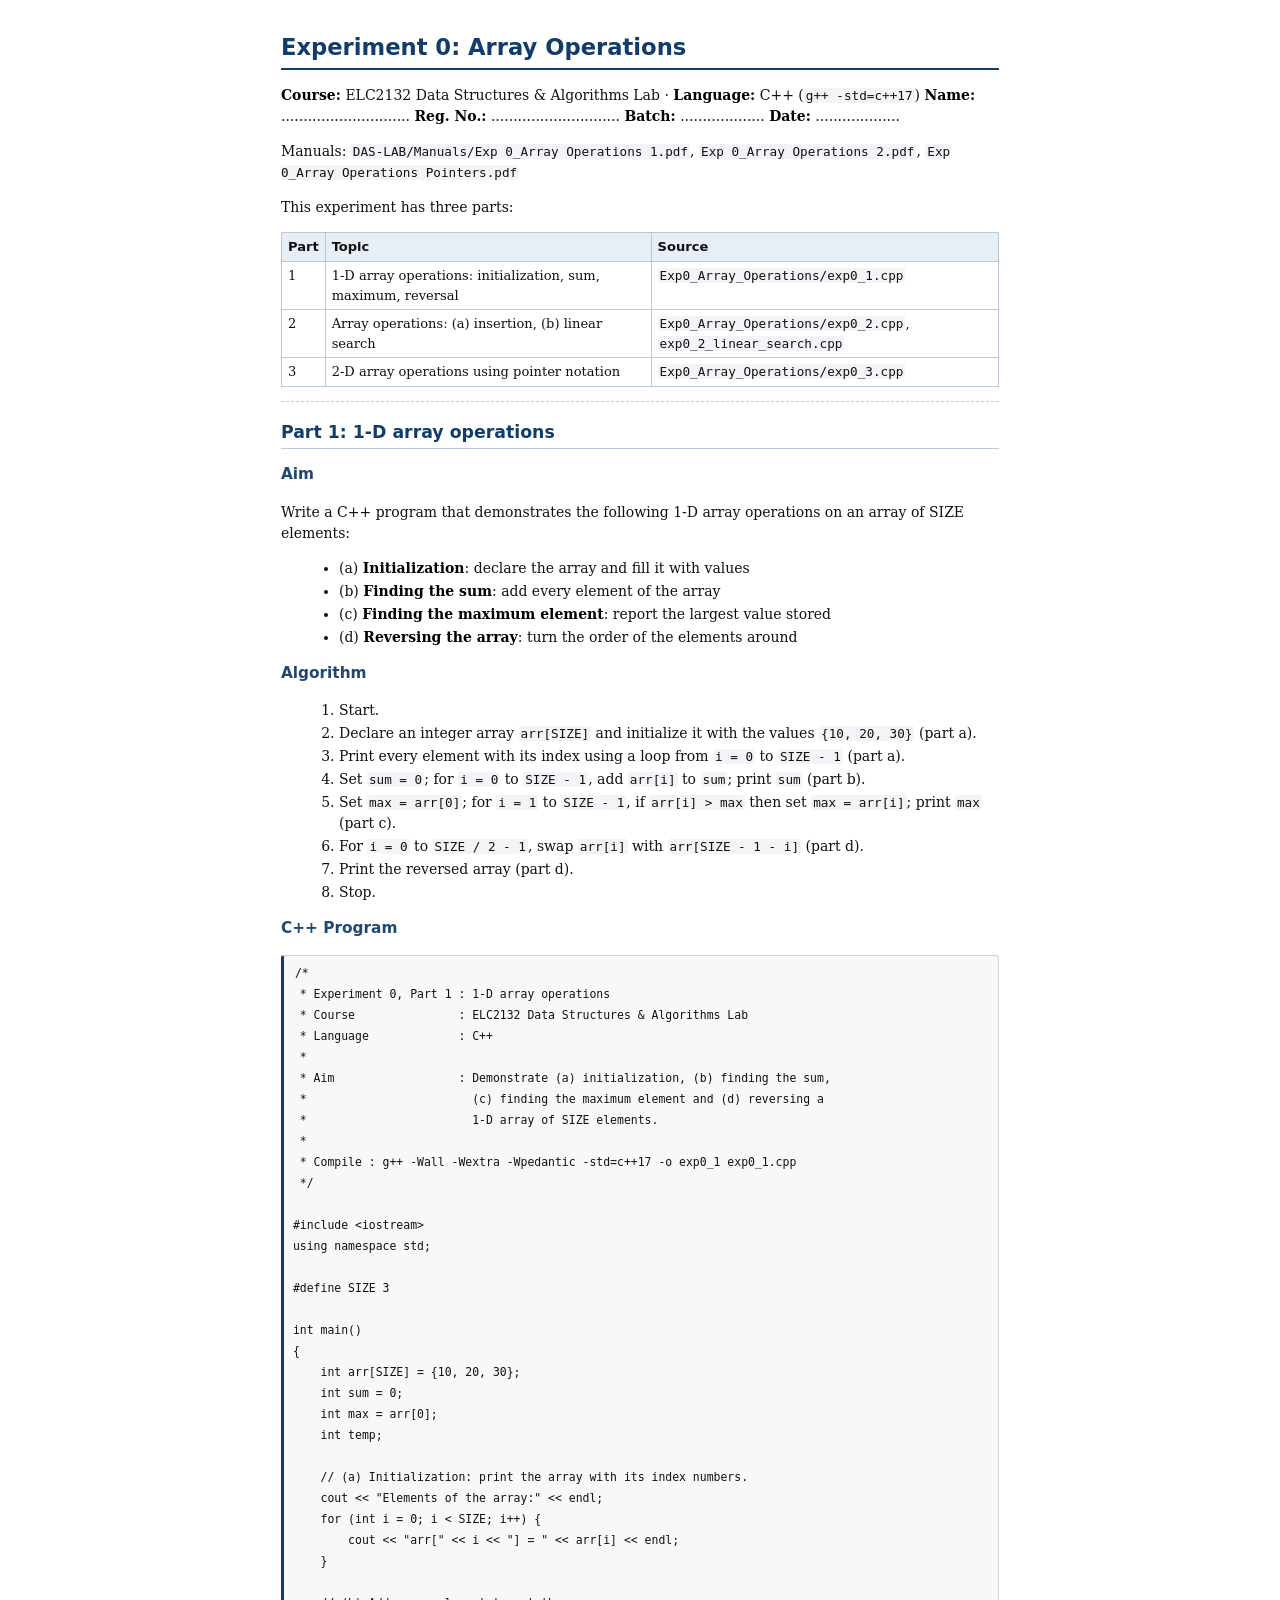
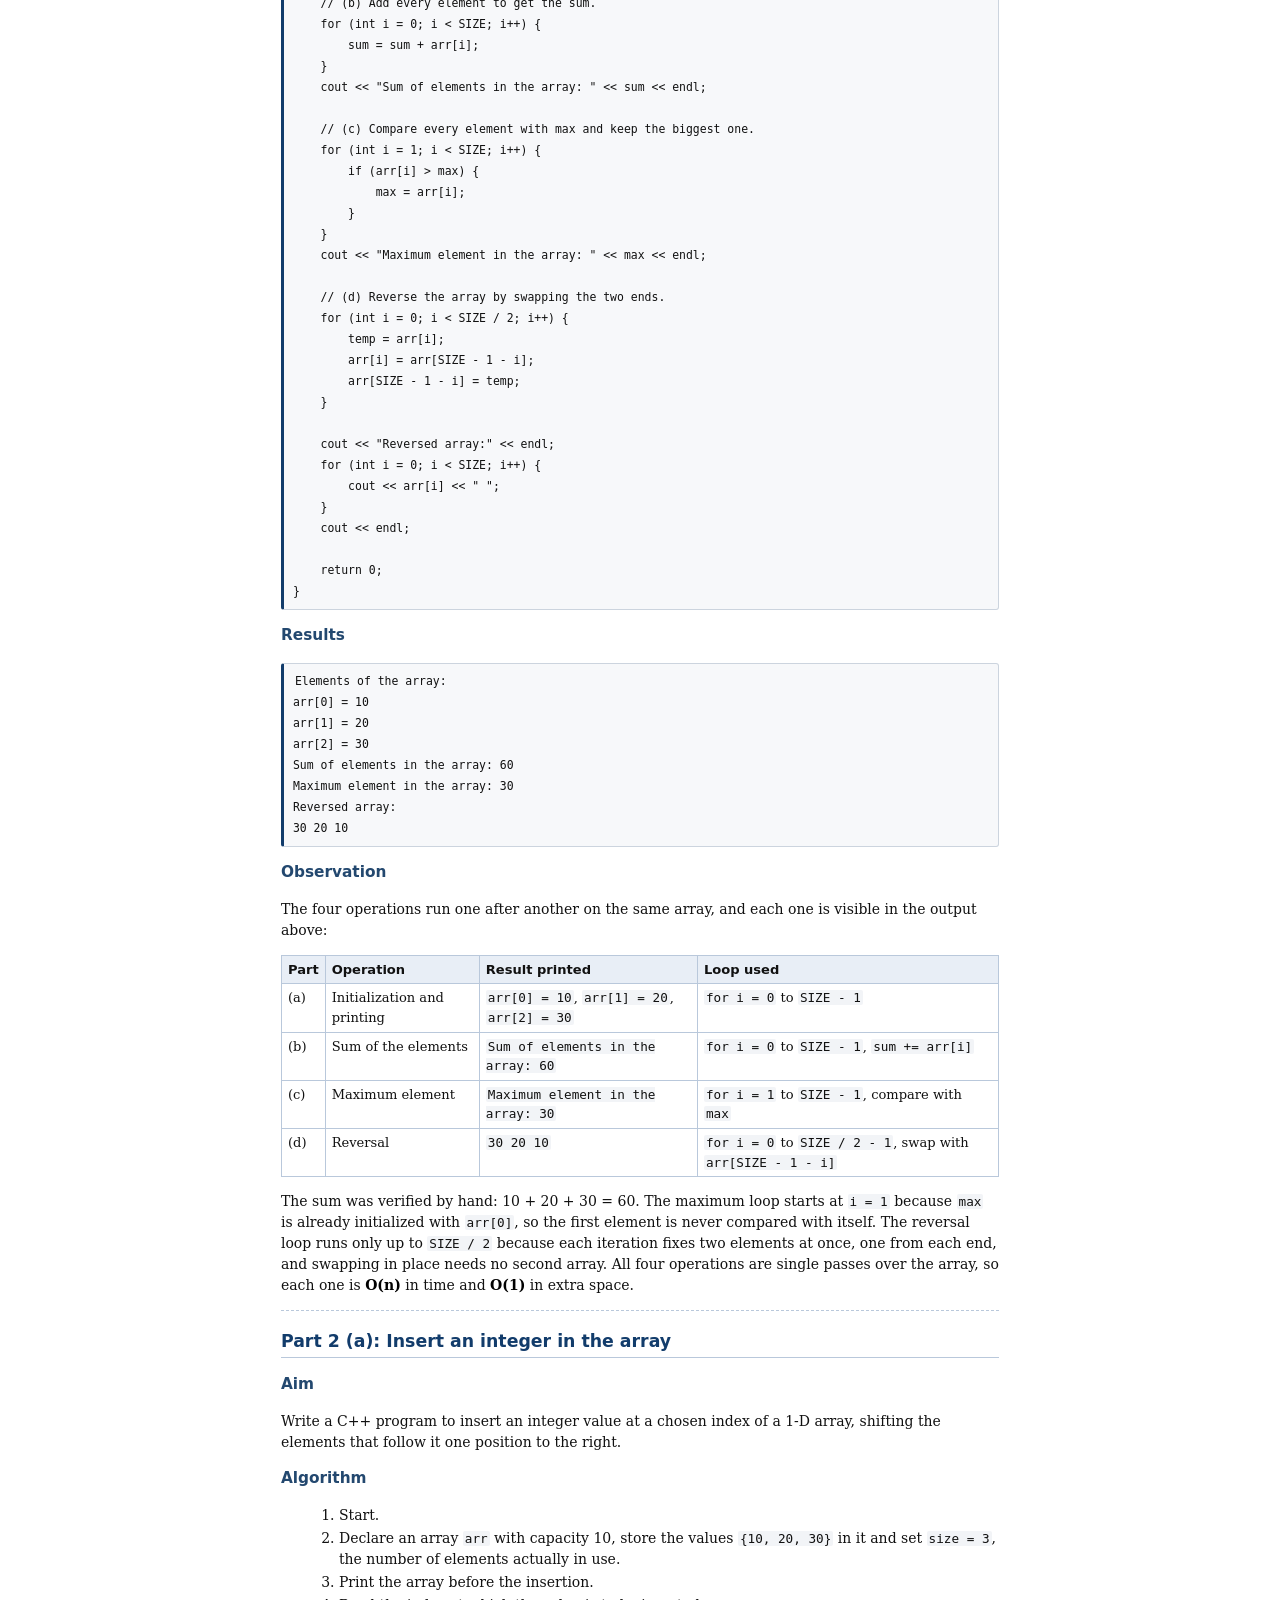
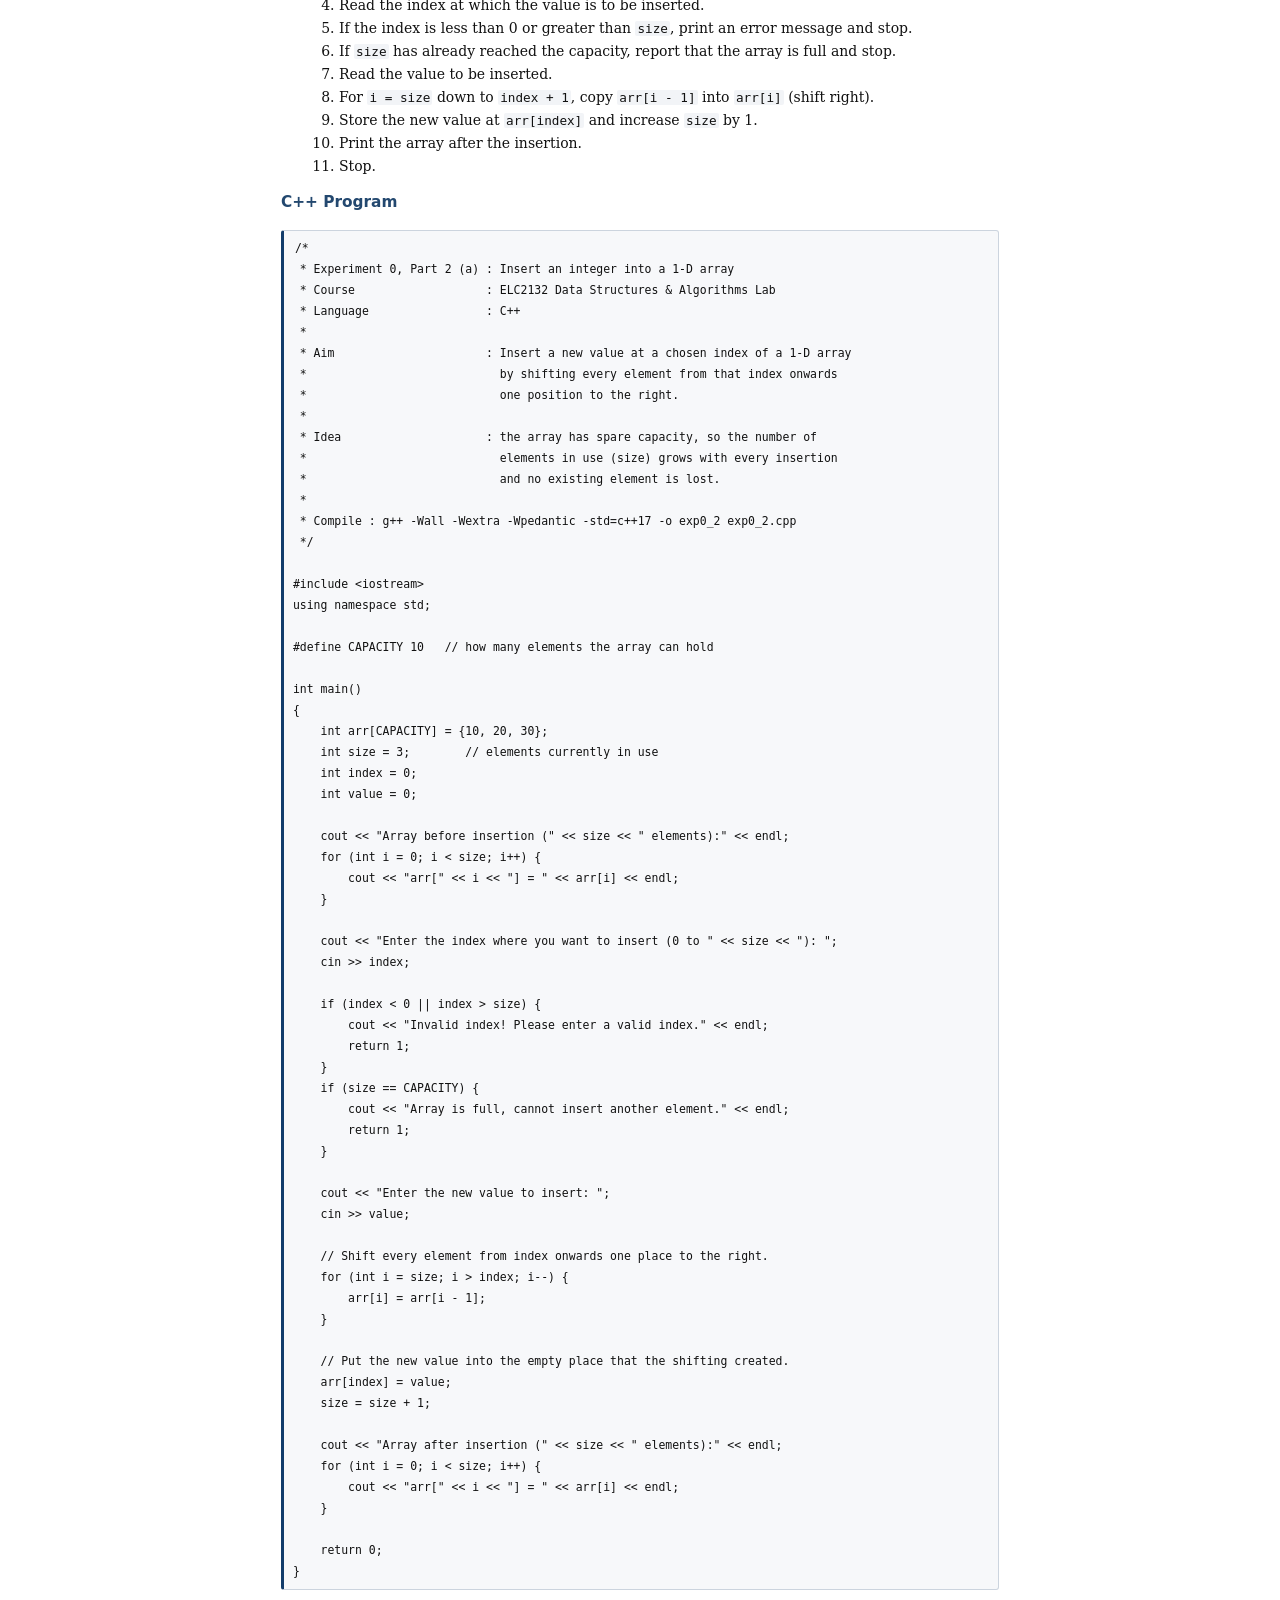
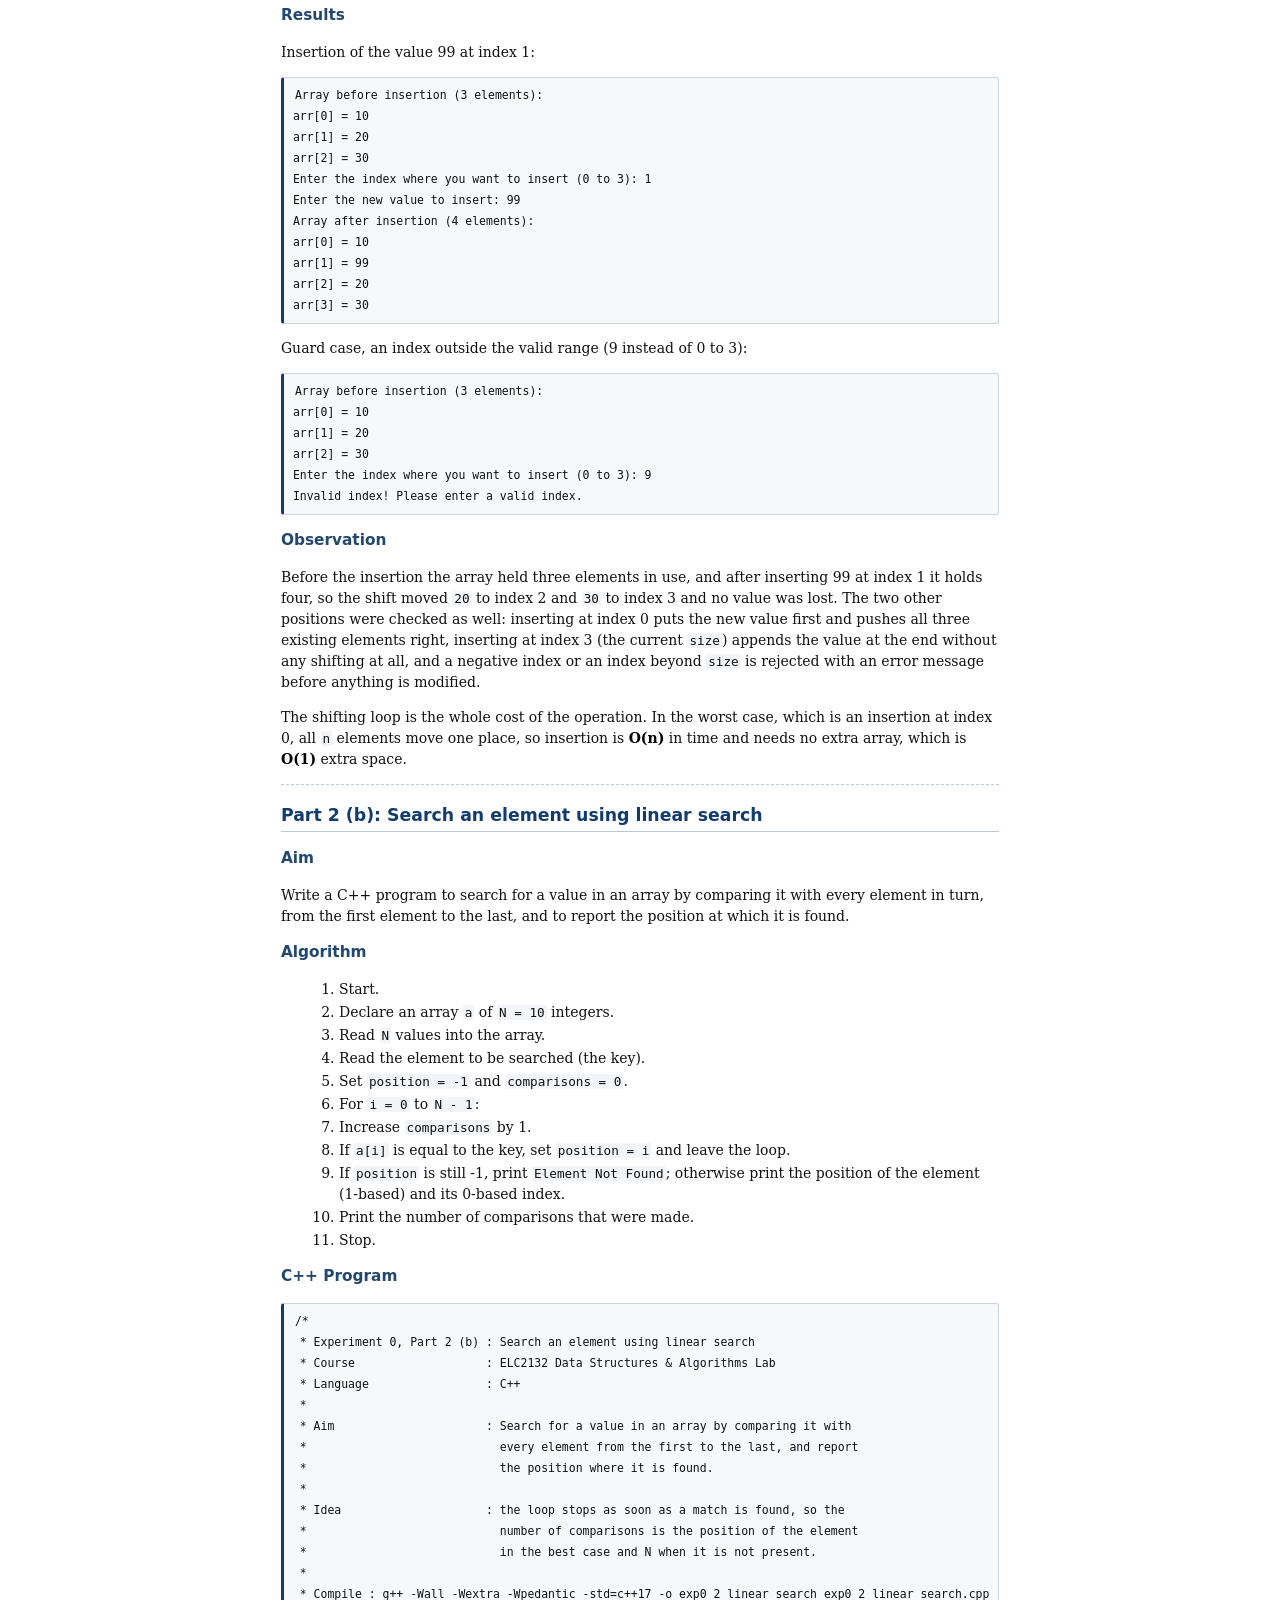
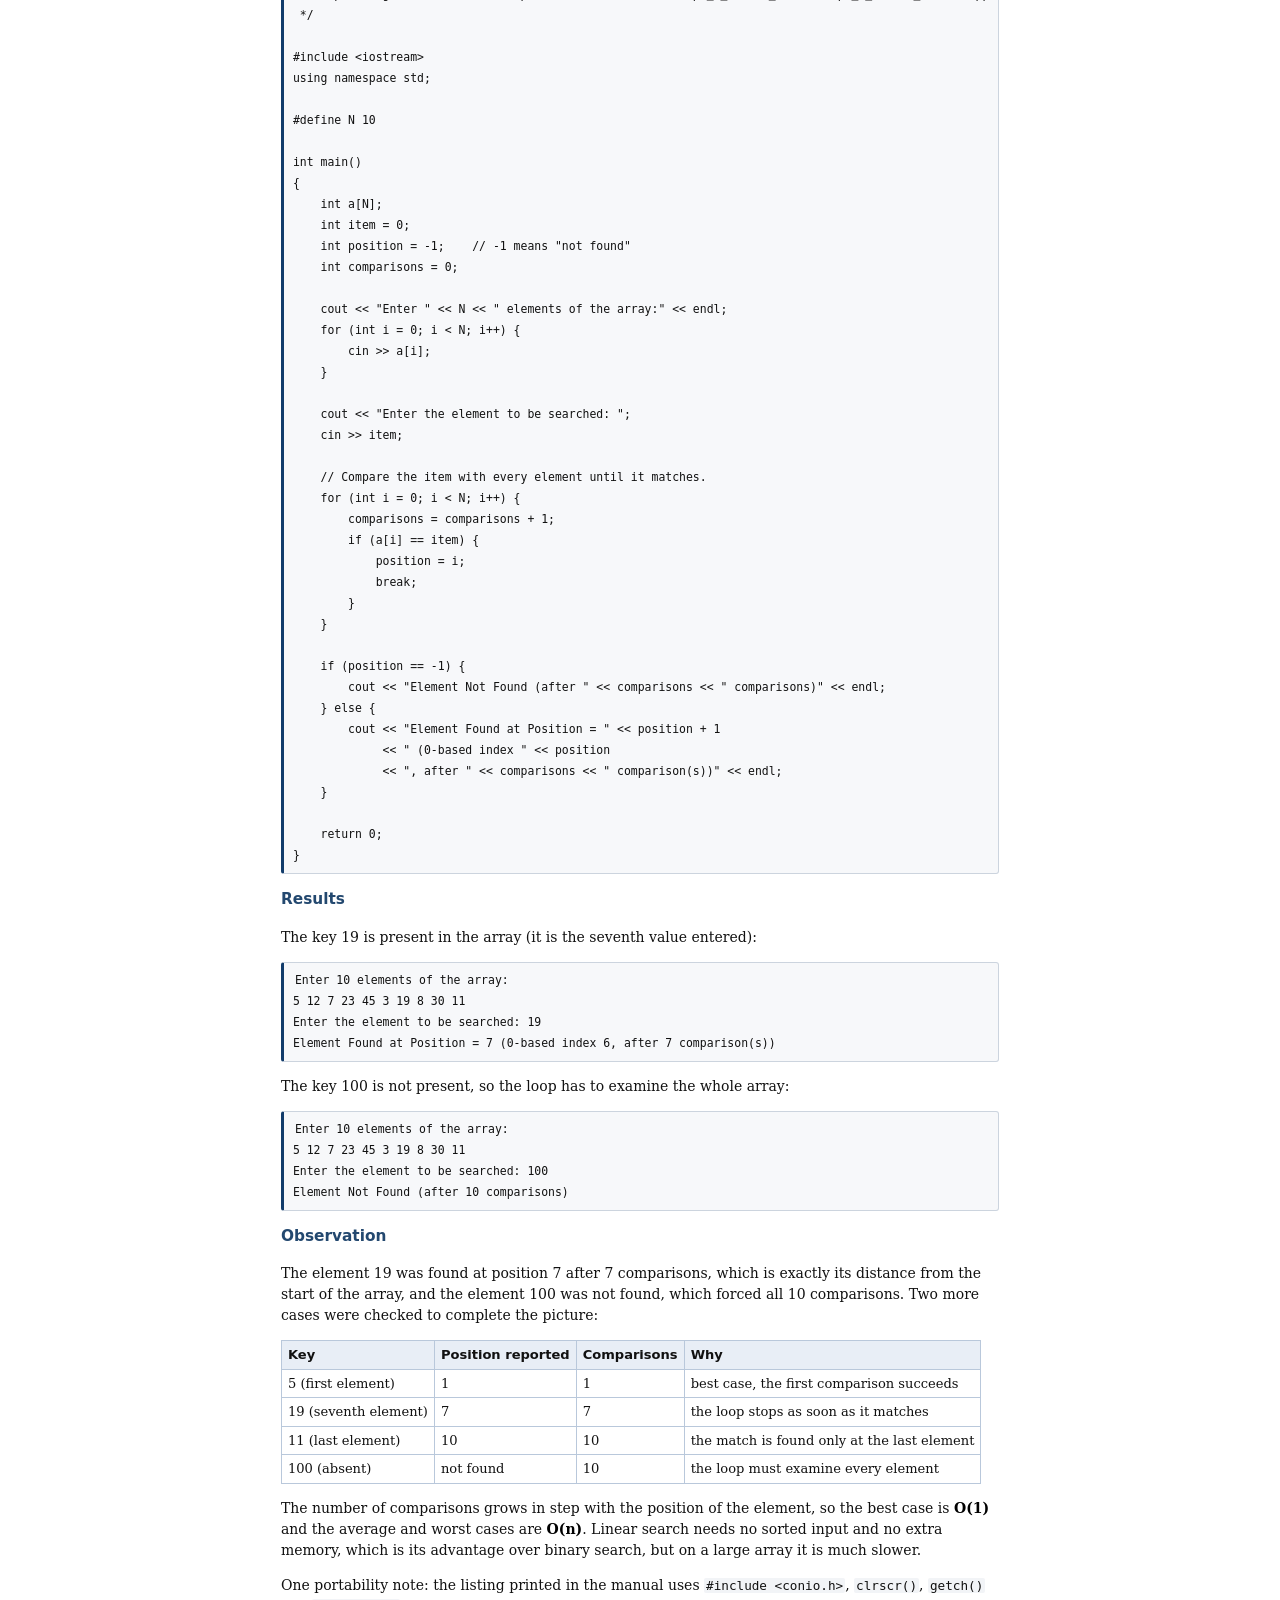
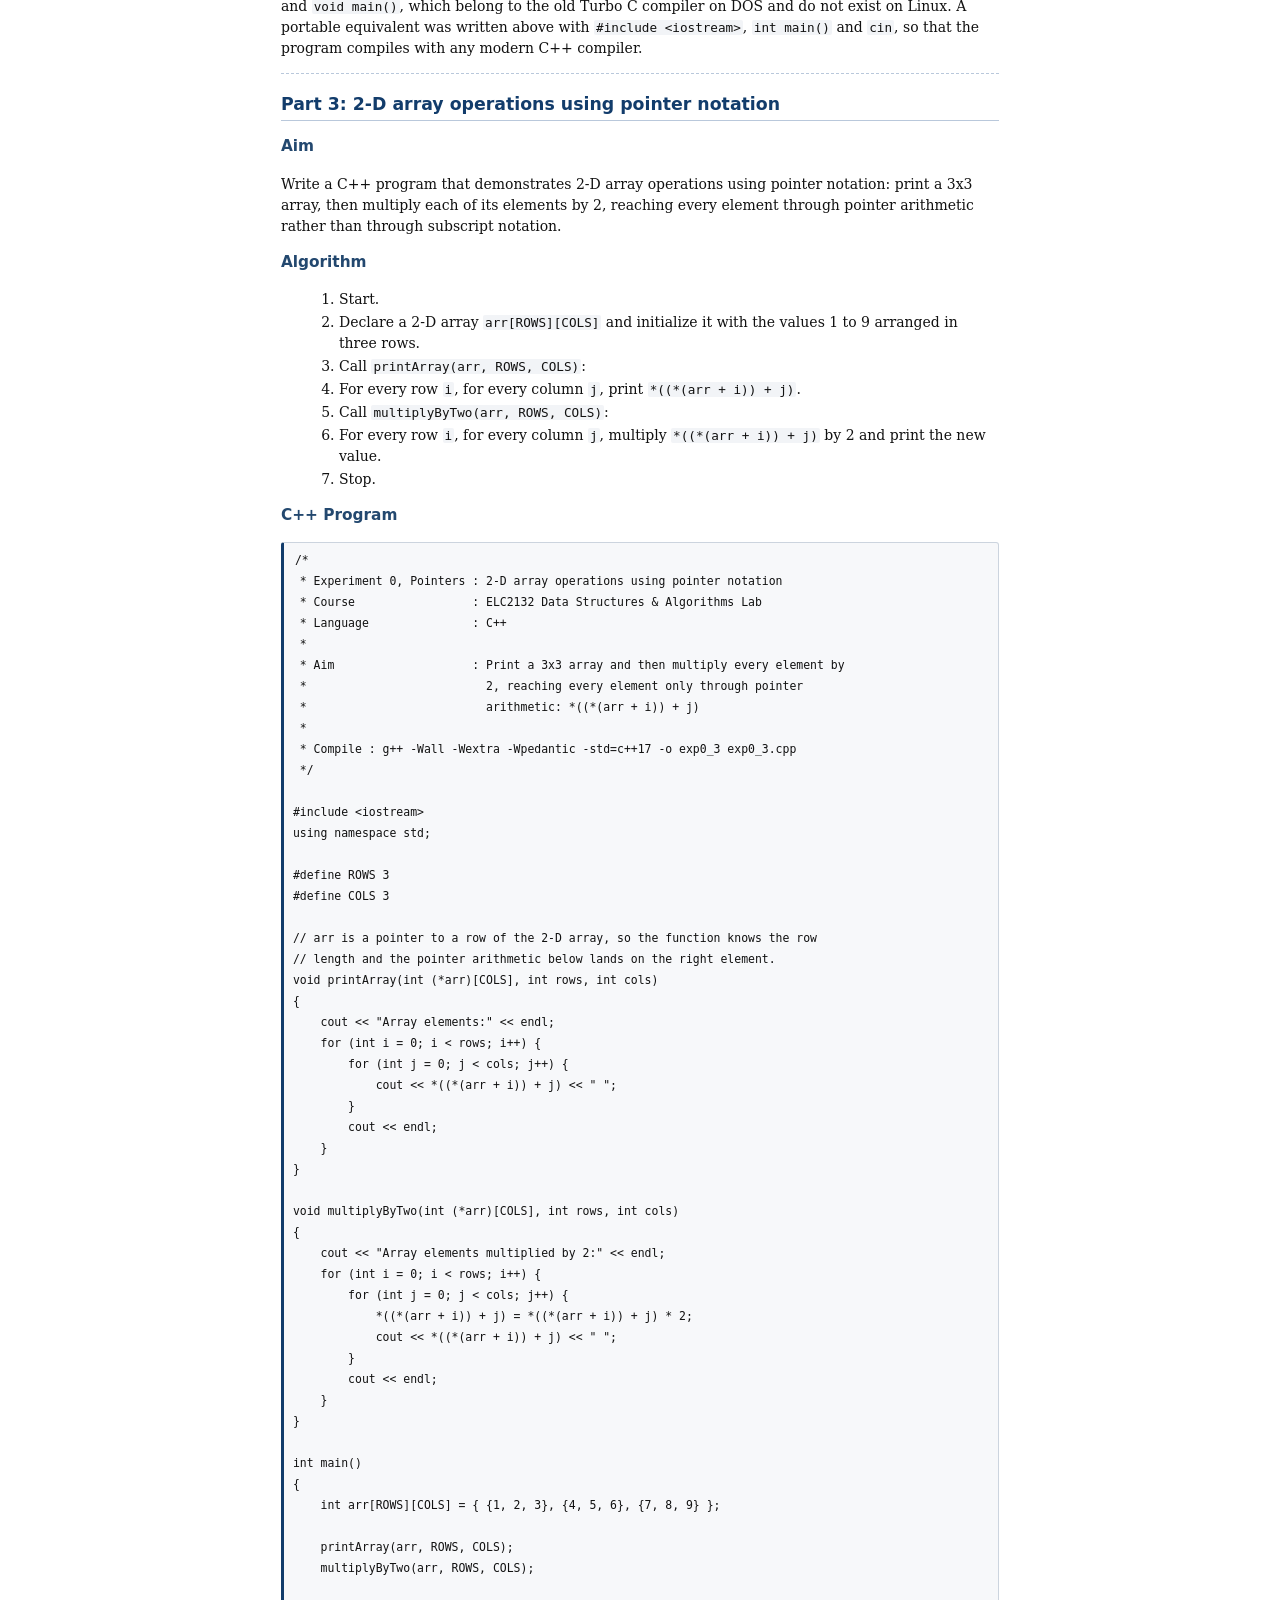
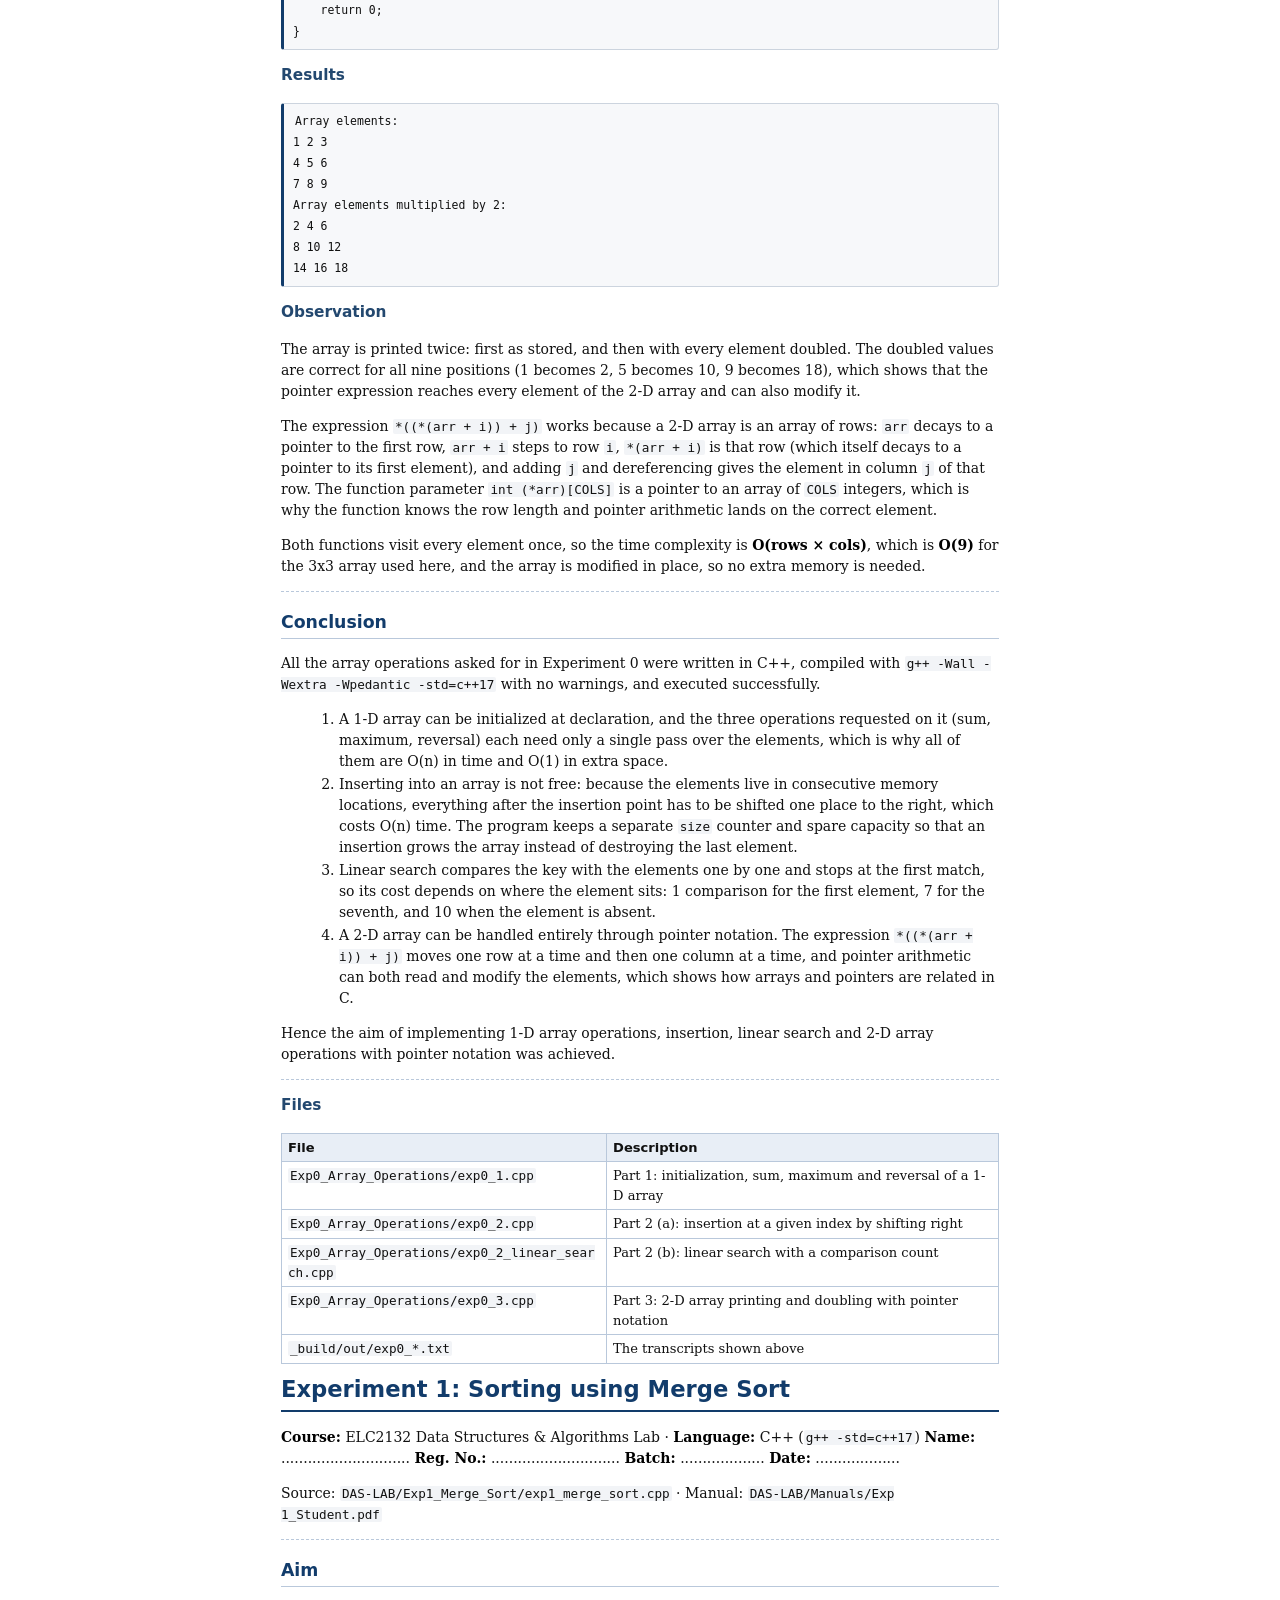
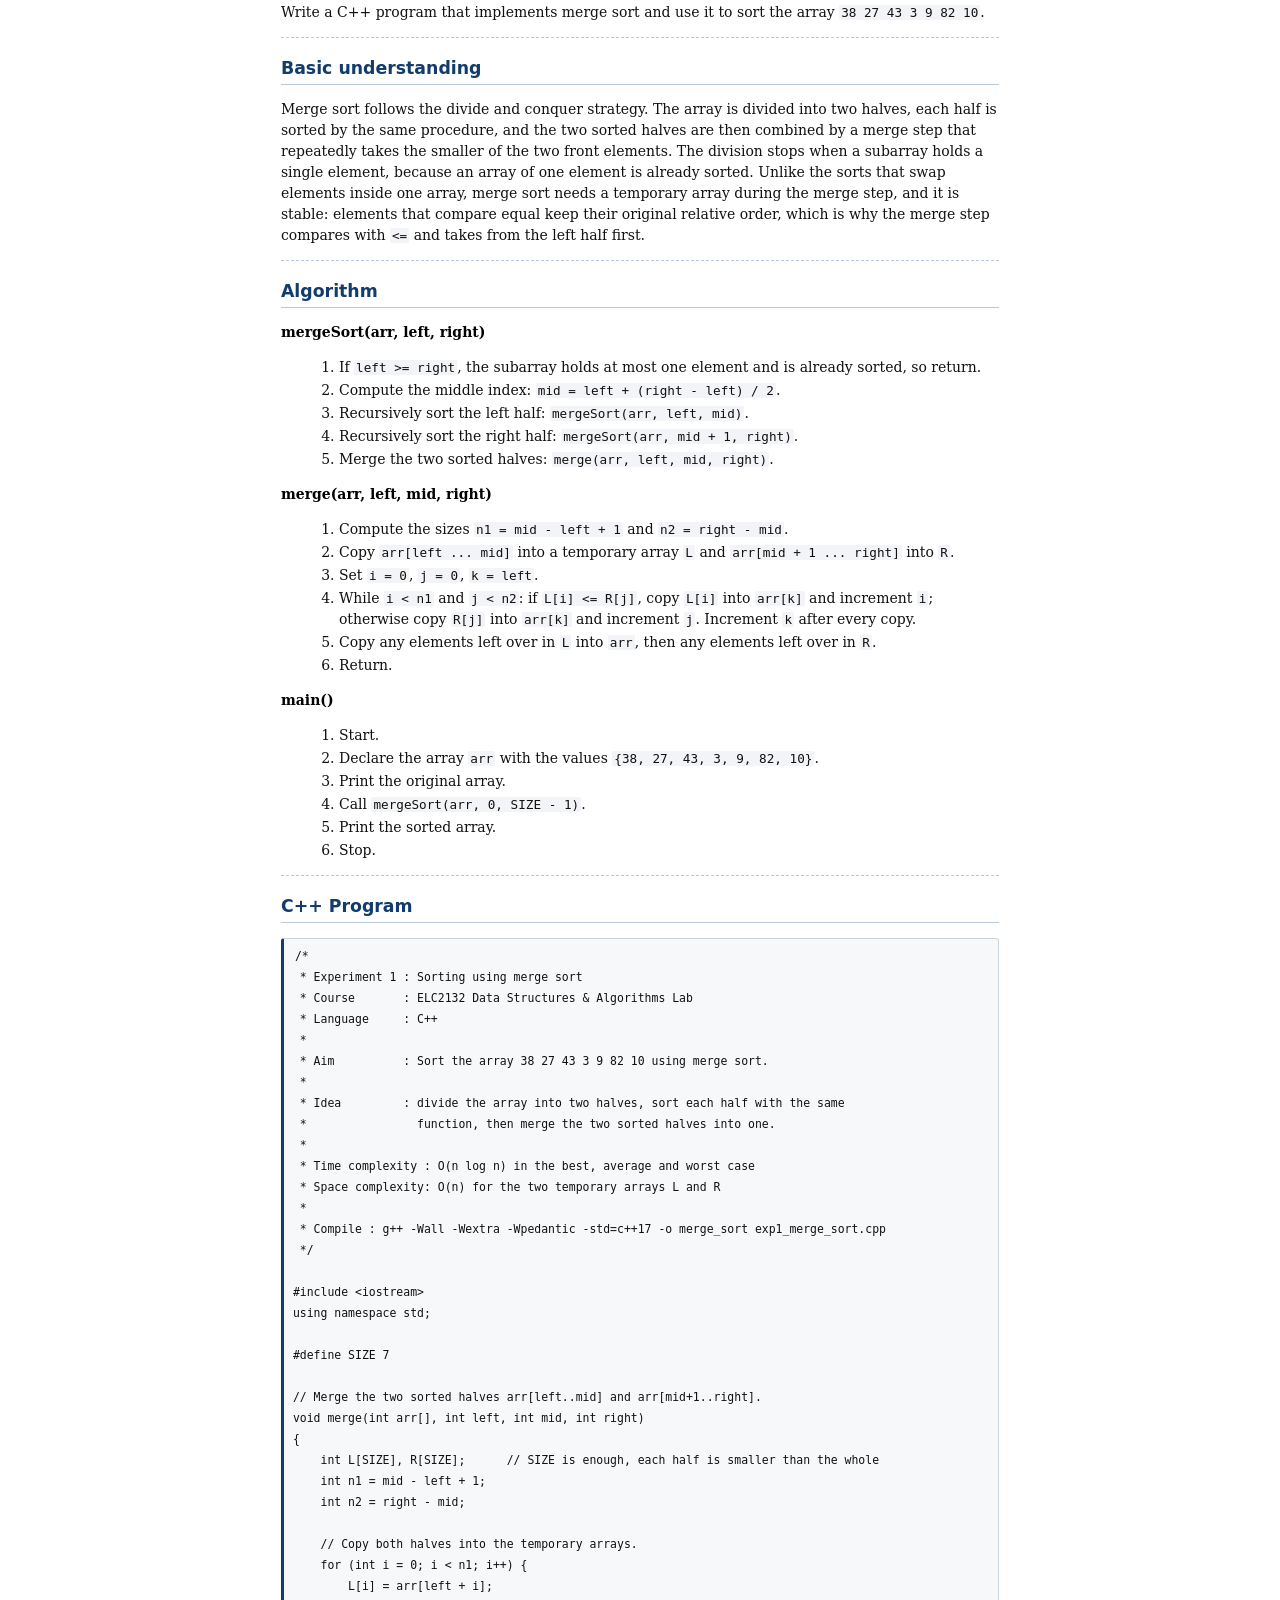
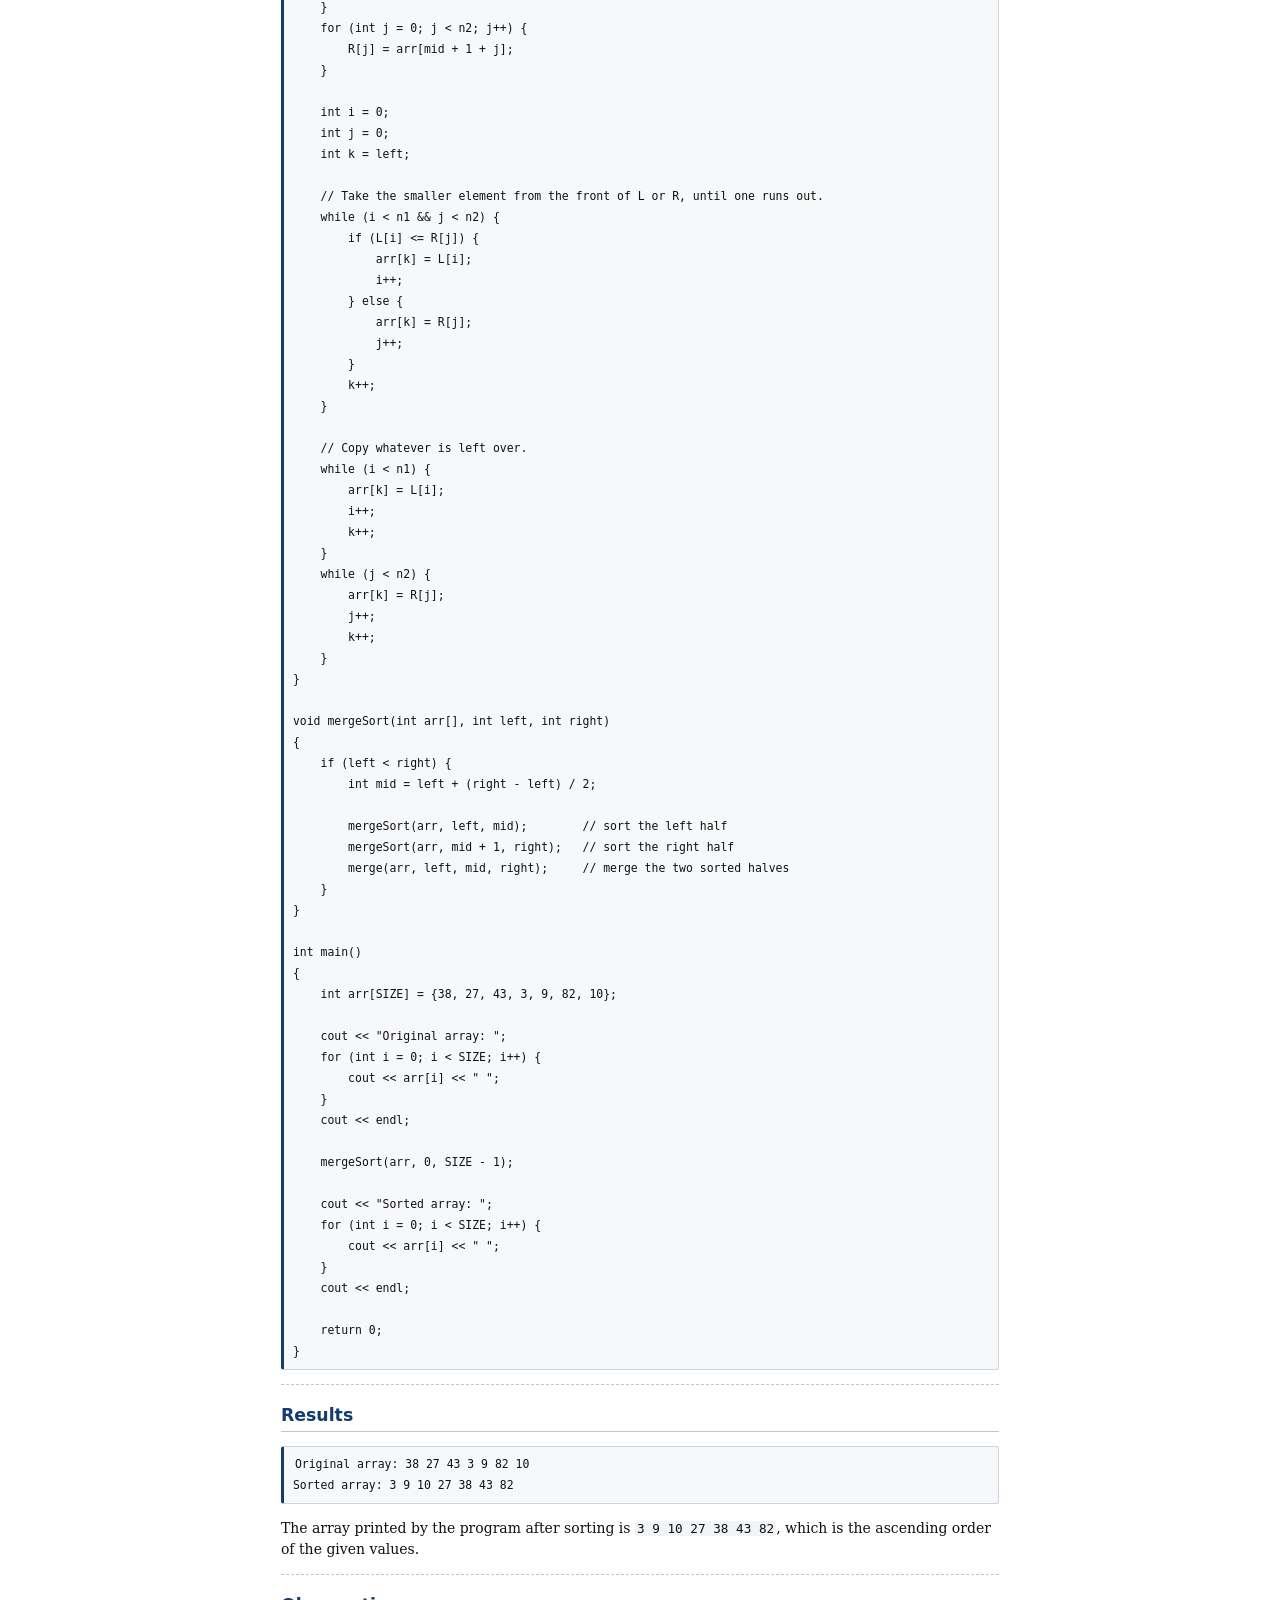
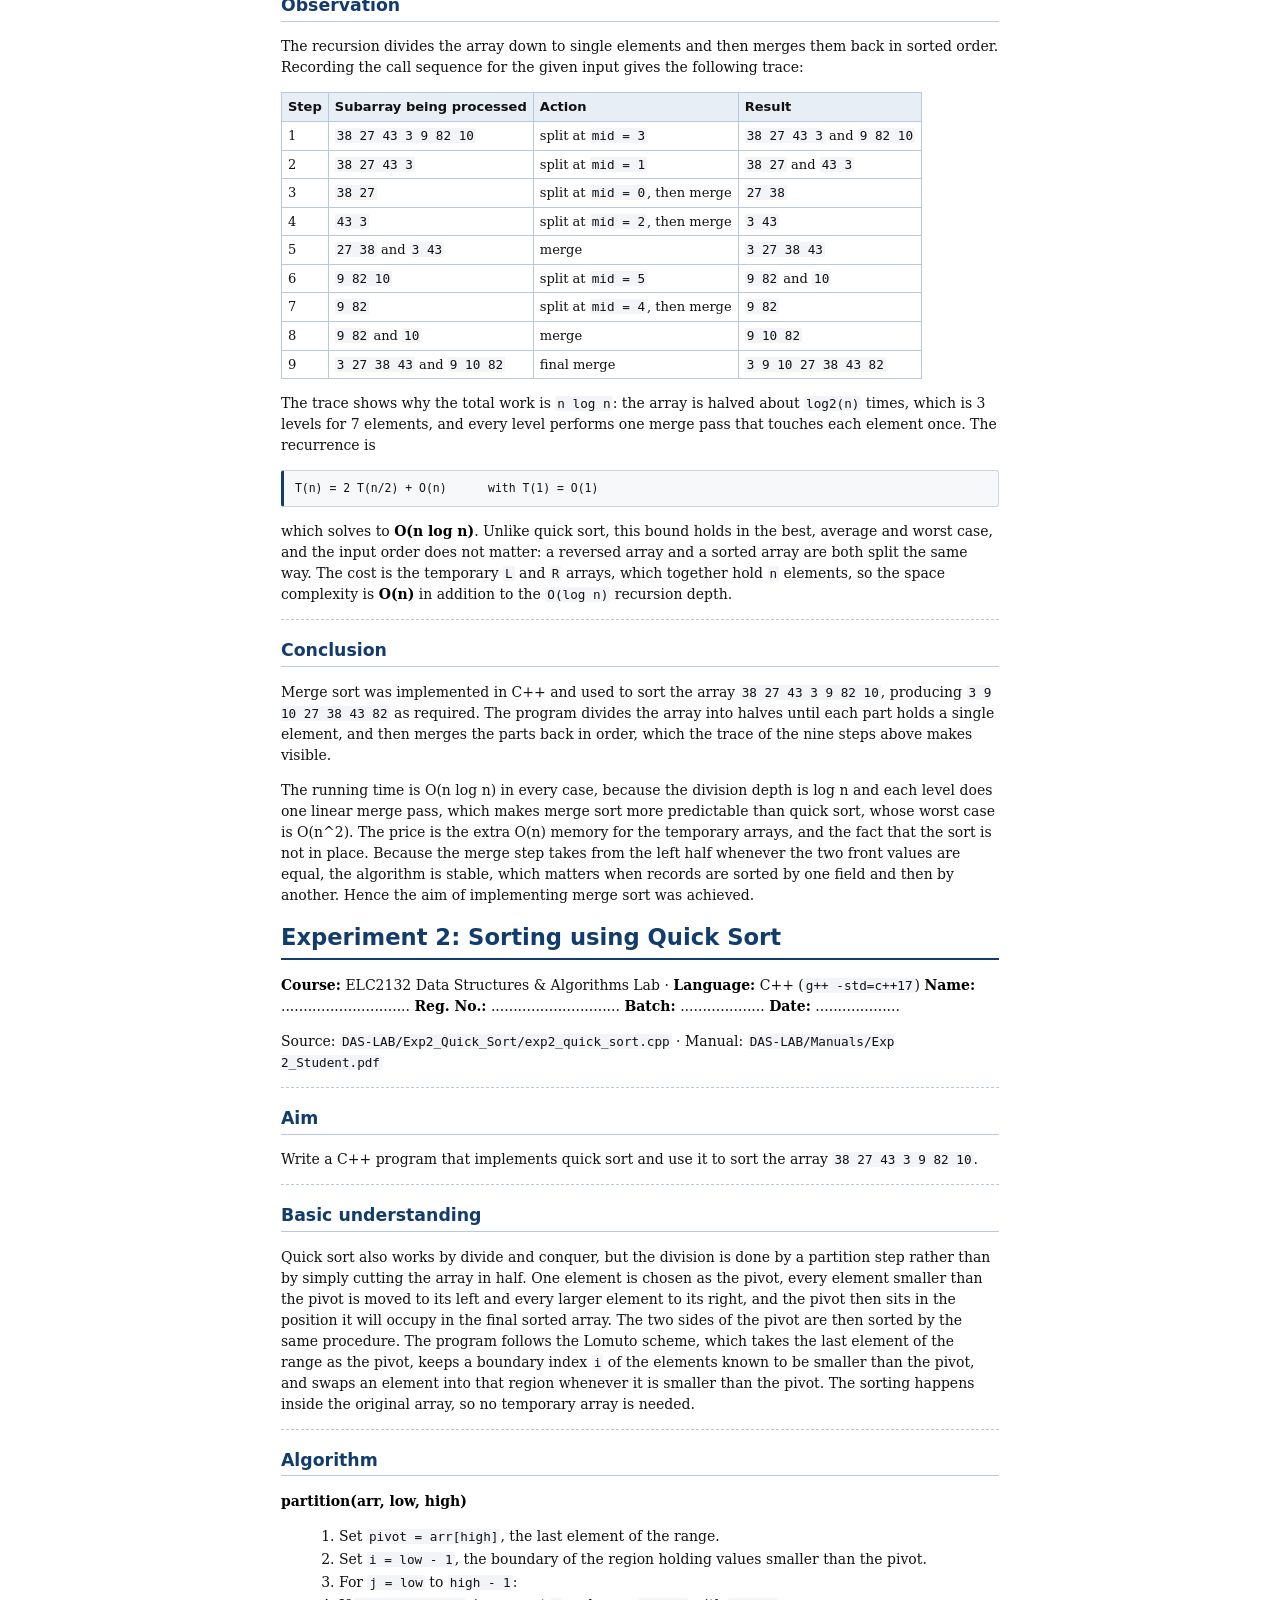
==== commit 3e5efcd0: "chore(repo): mirror topic-wise, fix the nested .qa ignore, complete the README Repo hygiene plus a p" ====
--- a/das-lab/Records/DAS-LAB_Records.html
+++ b/das-lab/Records/DAS-LAB_Records.html
@@ -2,6 +2,7 @@
 <html lang="en">
 <head>
 <meta charset="utf-8">
+<meta name="viewport" content="width=device-width, initial-scale=1">
 <title>DAS-LAB Lab Records: Experiments 0 to 4</title>
 <style>
 @page { size: A4; margin: 18mm 16mm; }
@@ -27,6 +28,14 @@
 hr { border: 0; border-top: 1px dashed #b9c8db; margin: 14px 0; }
 .page-break { page-break-before: always; }
 strong { color: #000; }
+
+/* screen only: the experiment tables are wider than a phone, so let them
+   scroll inside their own box instead of pushing the page sideways.
+   Print keeps the plain A4 table layout. */
+@media screen {
+  table { display: block; overflow-x: auto; }
+  code { overflow-wrap: anywhere; }
+}
 </style>
 </head>
 <body>
